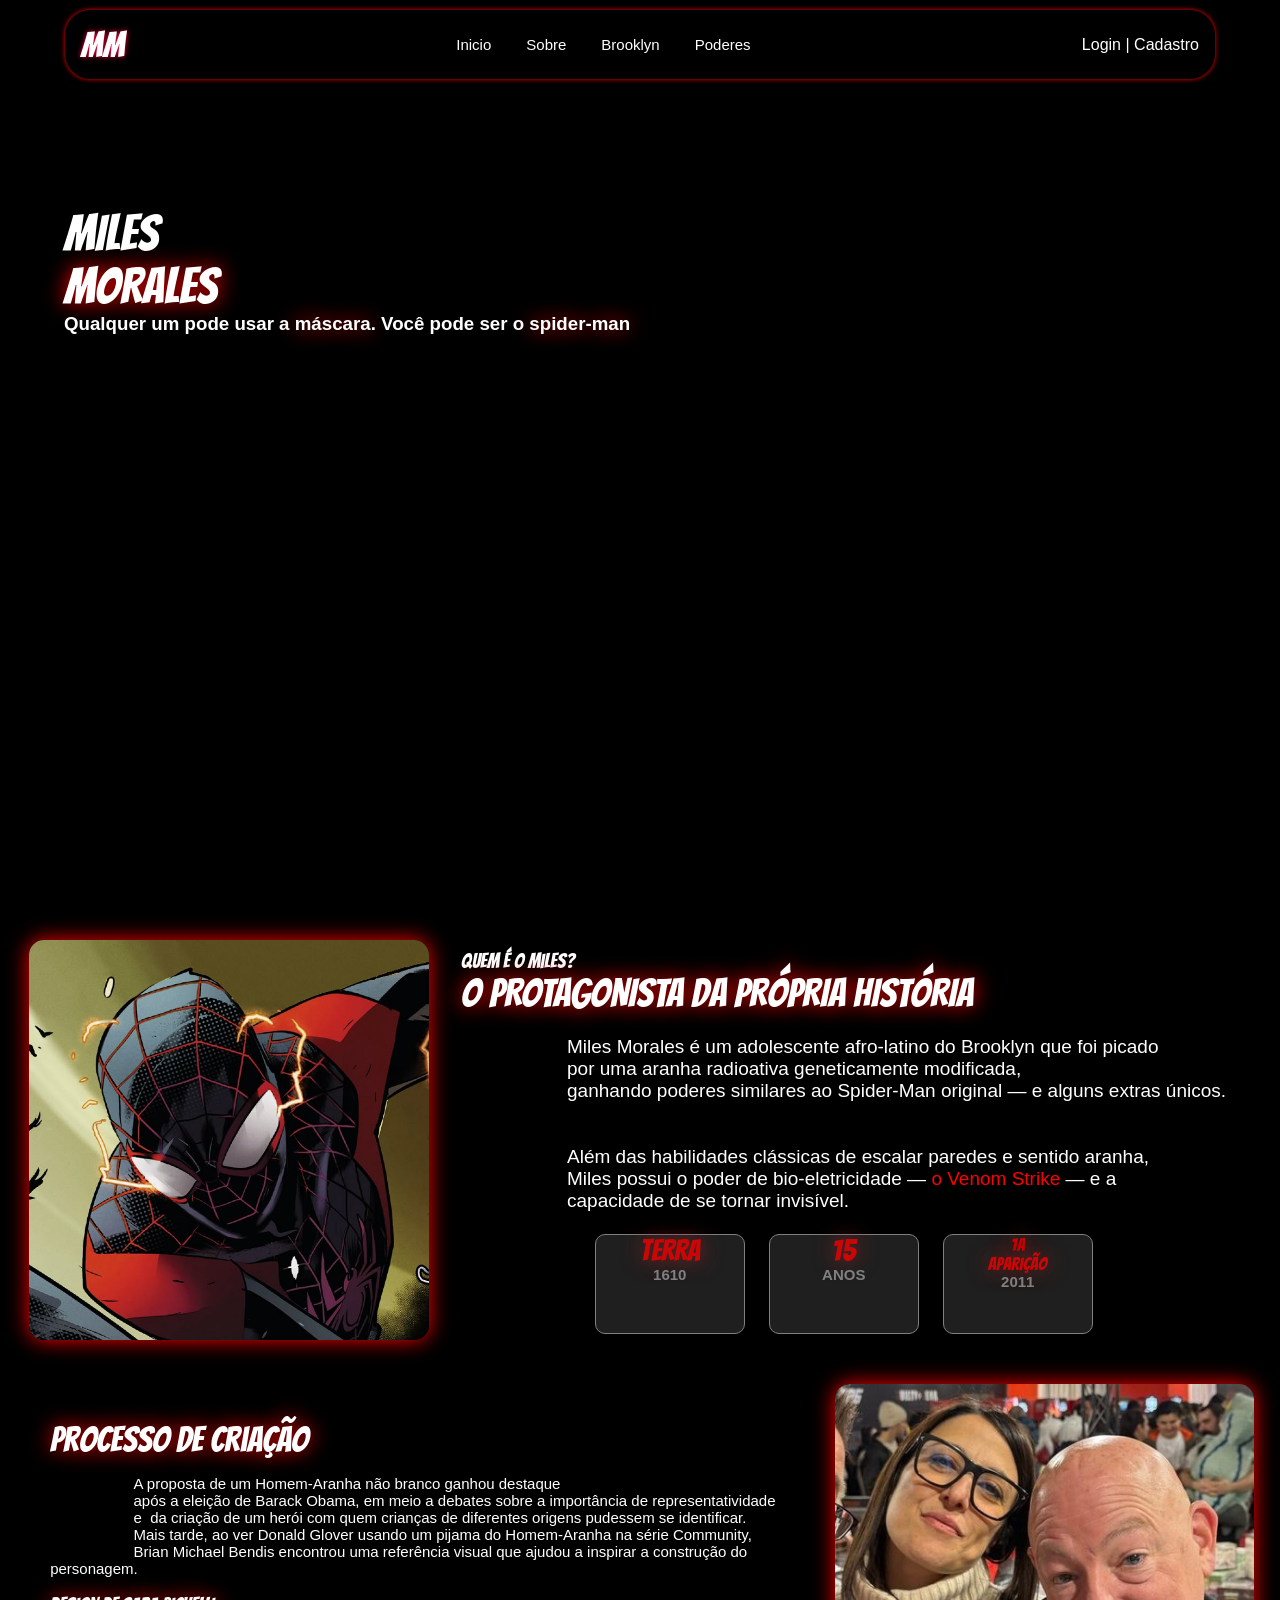
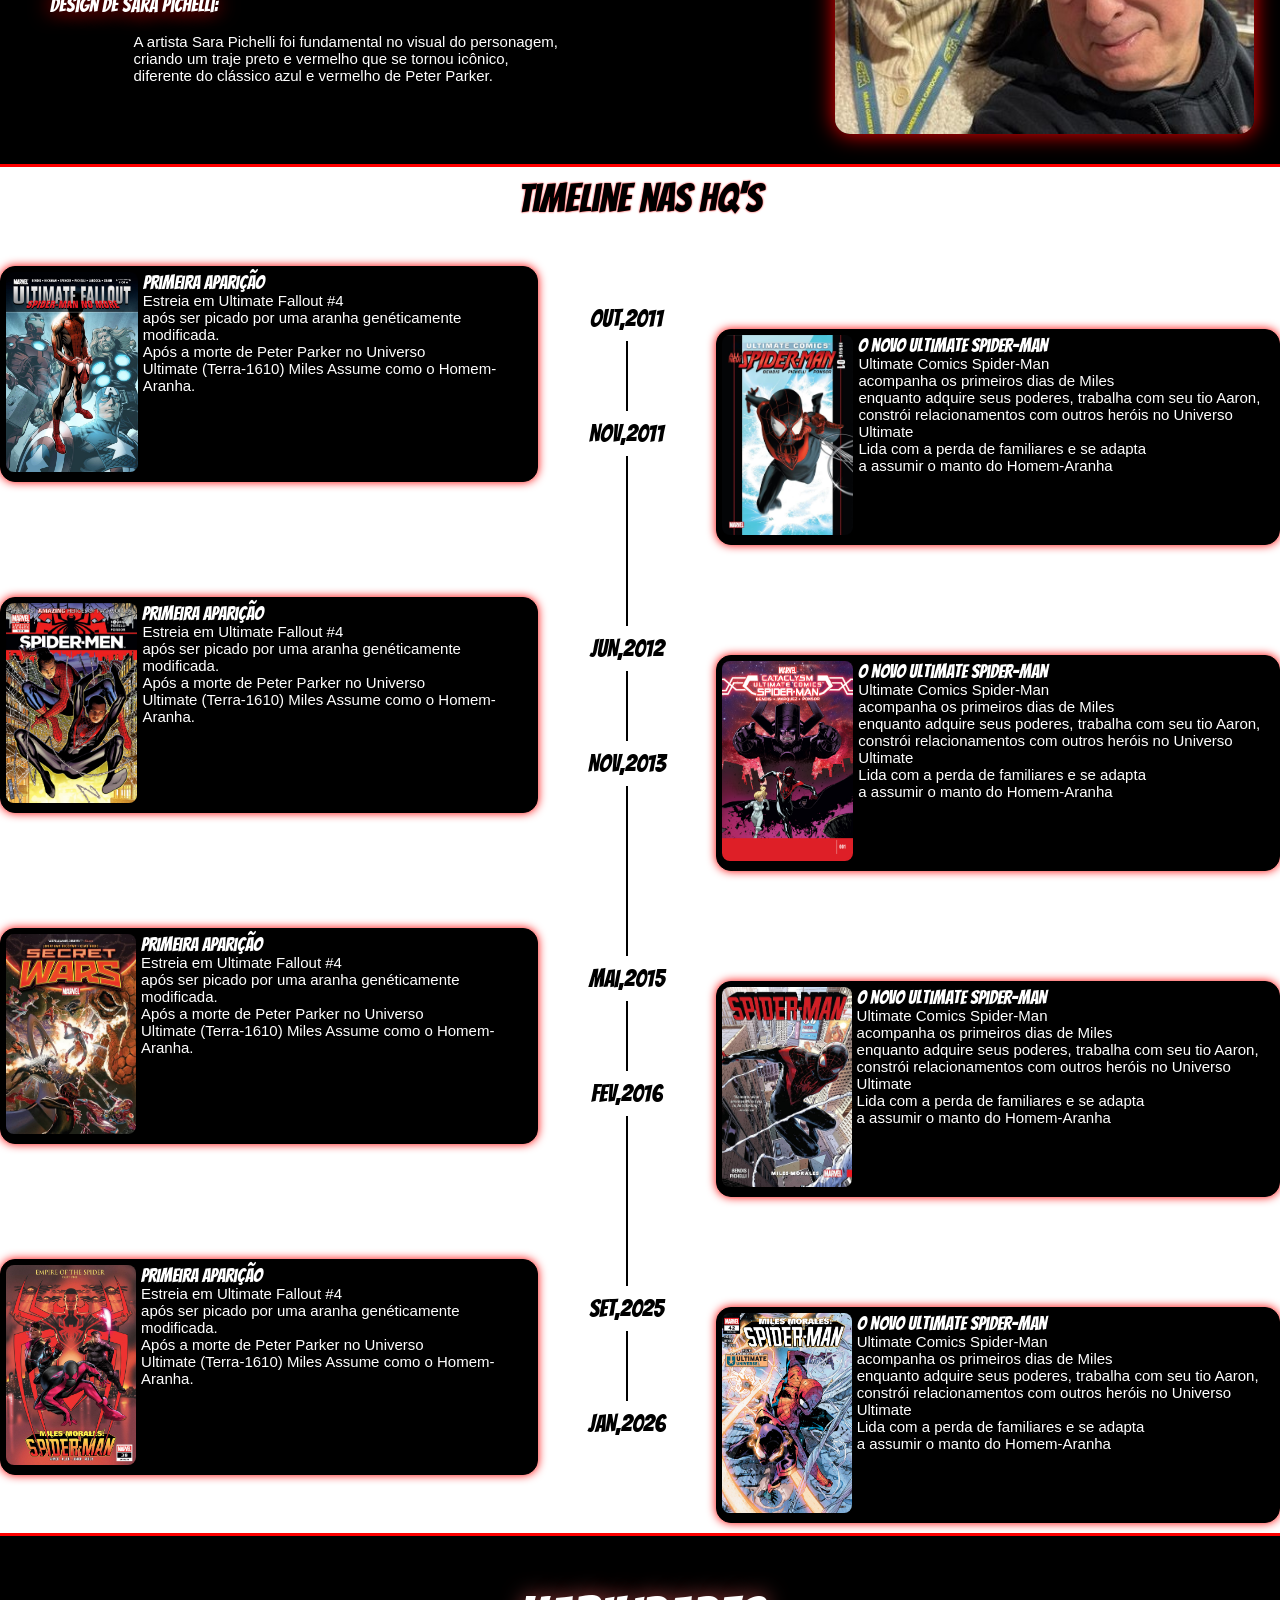
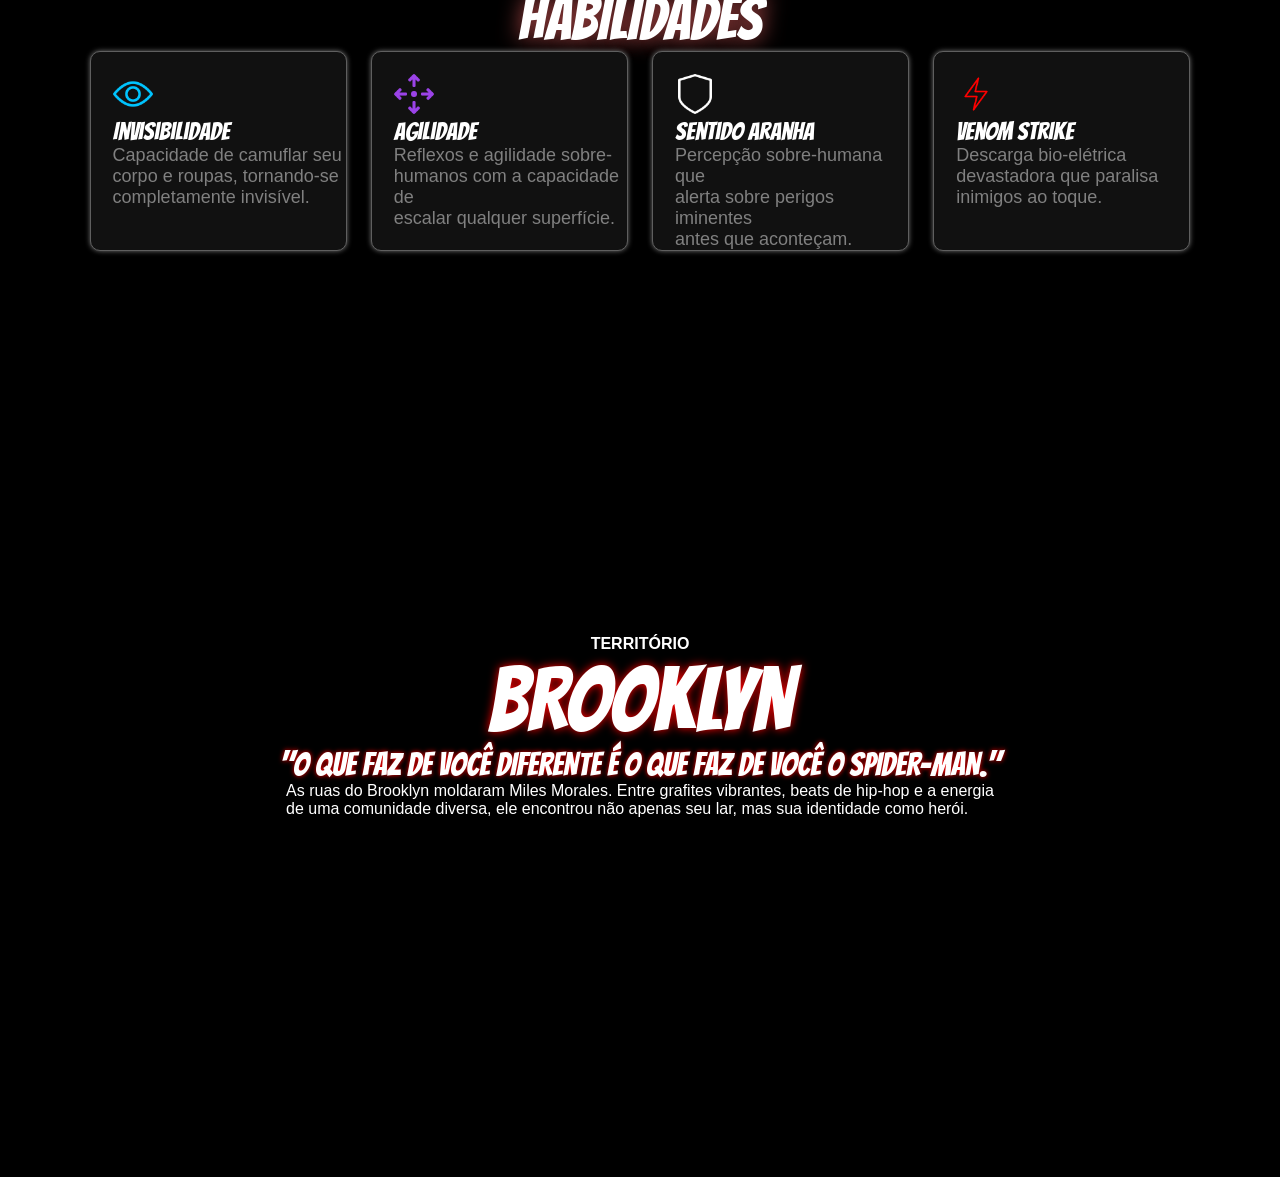
==== public/index.html @ 0bf3ad0b "add correções css navBar" ====
<!DOCTYPE html>
<html lang="en">
<head>
    <meta charset="UTF-8">
    <meta name="viewport" content="width=device-width, initial-scale=1.0">
    <title>MM</title>
    <link rel="stylesheet" href="./css/style.css">
</head>
<body>
    <!-- HEADER -->
    <div class="header">
        <!-- NAVBAR -->
        <div class="nav">
                <div id="nav_logo">
                    <a class="logo bangers-regular" href="index.html">MM</a>
                </div>
                <div id="nav_links">
                    <a href="index.html">Inicio</a>
                    <a href="#sobre">Sobre</a>
                    <a href="">Brooklyn</a>
                    <a href="">Poderes</a>
                </div>
                <div>
                    <a href="login.html">Login</a>
                    <span>|</span>
                    <a id="cadastro" href="cadastro.html">Cadastro</a>
                </div>
        </div>
    
        <!-- Intro -->
    
        <div class="intro">
            <h1 class="bangers-regular">MILES <br> <span>MORALES</span></h1>
            <h3>Qualquer um pode usar a <span>máscara</span>. Você pode ser o <span>spider-man</span></h3>
        </div>
    </div>

    <!-- SOBRE -->
    <div id="sobre" class="sobre">

        <div class="img_sobre">
            <img src="./assets/miles-sobre.jpg" alt="">
        </div>

        <div class="info-sobre">
            <div class="text-sobre">
                <h4 class="bangers-regular">Quem é o miles?</h4>
                <h1 class="bangers-regular">O PROTAGONISTA DA PRÓPRIA HISTÓRIA</h1>
                <p>
                    Miles Morales é um adolescente afro-latino do Brooklyn que foi picado 
                    por uma aranha radioativa geneticamente modificada, 
                    ganhando poderes similares ao Spider-Man original — e alguns extras únicos.
                </p>
                <p>
                    Além das habilidades clássicas de escalar paredes e sentido aranha, 
                    Miles possui o poder de bio-eletricidade — <span>o Venom Strike</span> — e a 
                    capacidade de se tornar invisível.
                </p>
            </div>

            <div class="box_sobre">
                <div class="card_sobre">
                    <h1 class="bangers-regular">TERRA</h1>
                    <h4>1610</h4>
                </div>
                <div class="card_sobre">
                    <h1 class="bangers-regular">15</h1>
                    <h4>ANOS</h4>
                </div>
                <div class="card_sobre">
                    <h1 class="bangers-regular" style="font-size: 18px;">1ª <br> Aparição</h1>
                    <h4>2011</h4>
                </div>
            </div>
        </div>

    </div>

    <!-- ORIGEM -->

    <div class="origem">
        <div class="info-origem">
            <div class="text-origem">
                <h1 class="bangers-regular">Processo de Criação</h1>
                <p>
                    A proposta de um Homem-Aranha não branco ganhou destaque 
                    após a eleição de Barack Obama, em meio a debates sobre a importância de representatividade 
                    e  da criação de um herói com quem crianças de diferentes origens pudessem se identificar.
                    Mais tarde, ao ver Donald Glover usando um pijama do Homem-Aranha na série Community, 
                    Brian Michael Bendis encontrou uma referência visual que ajudou a inspirar a construção do personagem. 
                </p>
                <h3 class="bangers-regular">Design de Sara Pichelli:</h3>
                <p>
                    A artista Sara Pichelli foi fundamental no visual do personagem, 
                    criando um traje preto e vermelho que se tornou icônico, 
                    diferente do clássico azul e vermelho de Peter Parker. 
                </p>    
            </div>
        </div>
        
        <div class="img-origem">
            <img src="./assets/criadoresCortados.jpg" alt="">
        </div>

    </div>

    <hr>

    <!-- HQ's -->
    <div class="HQ">
        <h1 class="bangers-regular"> Timeline nas HQ'S </h1>

        <div class="timeline">
            <div class="esquerda">
                <div id="hq1" class="hqs-e">
                    <div>
                        <img src="./assets/HQ'S/ultimateFallout4.jpg" alt="">
                    </div>
                    <div>
                        <div><h3 class="bangers-regular">Primeira Aparição</h3></div>
                        <div>
                            <p>
                                Estreia em Ultimate Fallout #4 <br>
                                após ser picado por uma aranha genéticamente <br>
                                modificada. <br>
                                Após a morte de Peter Parker no Universo  <br>
                                Ultimate (Terra-1610) Miles Assume como o Homem-Aranha. <br>
                            </p>
                        </div>
                    </div>
                </div>

                

                <div id="hq1" class="hqs-e">
                    <div>
                        <img src="./assets/HQ'S/spider-men(2012).jpg" alt="">
                    </div>
                    <div>
                        <div><h3 class="bangers-regular">Primeira Aparição</h3></div>
                        <div>
                            <p>
                                Estreia em Ultimate Fallout #4 <br>
                                após ser picado por uma aranha genéticamente <br>
                                modificada. <br>
                                Após a morte de Peter Parker no Universo  <br>
                                Ultimate (Terra-1610) Miles Assume como o Homem-Aranha. <br>
                            </p>
                        </div>
                    </div>
                </div>

                

                <div id="hq1" class="hqs-e">
                    <div>
                        <img src="./assets/HQ'S/secretWars(2015).jpg" alt="">
                    </div>
                    <div>
                        <div><h3 class="bangers-regular">Primeira Aparição</h3></div>
                        <div>
                            <p>
                                Estreia em Ultimate Fallout #4 <br>
                                após ser picado por uma aranha genéticamente <br>
                                modificada. <br>
                                Após a morte de Peter Parker no Universo  <br>
                                Ultimate (Terra-1610) Miles Assume como o Homem-Aranha. <br>
                            </p>
                        </div>
                    </div>
                </div>

                

                <div id="hq1" class="hqs-e">
                    <div>
                        <img src="./assets/HQ'S/ImperioAranha.jpg" alt="">
                    </div>
                    <div>
                        <div><h3 class="bangers-regular">Primeira Aparição</h3></div>
                        <div>
                            <p>
                                Estreia em Ultimate Fallout #4 <br>
                                após ser picado por uma aranha genéticamente <br>
                                modificada. <br>
                                Após a morte de Peter Parker no Universo  <br>
                                Ultimate (Terra-1610) Miles Assume como o Homem-Aranha. <br>
                            </p>
                        </div>
                    </div>
                </div>

                

            </div>
            
            <div class="meio">                
                <div><h2 class="bangers-regular">OUT,2011</h2></div>
                <div>
                    <div style="border-left: 2px solid rgb(0, 0, 0); height: 70px;"></div>
                </div>
                <div><h2 class="bangers-regular">NOV,2011</h2></div>
                <div>
                    <div style="border-left: 2px solid rgb(0, 0, 0); height: 170px;"></div>
                </div>
                <div><h2 class="bangers-regular">JUN,2012</h2></div>
                <div>
                    <div style="border-left: 2px solid rgb(0, 0, 0); height: 70px;"></div>
                </div>
                <div><h2 class="bangers-regular">NOV,2013</h2></div>
                <div>
                    <div style="border-left: 2px solid rgb(0, 0, 0); height: 170px;"></div>
                </div>
                <div><h2 class="bangers-regular">MAI,2015</h2></div>
                <div>
                    <div style="border-left: 2px solid rgb(0, 0, 0); height: 70px;"></div>
                </div>
                <div><h2 class="bangers-regular">FEV,2016</h2></div>
                <div>
                    <div style="border-left: 2px solid rgb(0, 0, 0); height: 170px;"></div>
                </div>
                <div><h2 class="bangers-regular">SET,2025</h2></div>
                <div>
                    <div style="border-left: 2px solid rgb(0, 0, 0); height: 70px;"></div>
                </div>                
                <div><h2 class="bangers-regular">JAN,2026</h2></div>
            </div>
            
            <div class="direita">
                
                <div></div>
    
                <div id="hq1" class="hqs-d">
                    <div>
                        <img src="./assets/HQ'S/ultimateComicsSpider-Man.jpg" alt="">
                    </div>
                    <div>
                        <div><h3 class="bangers-regular">O novo Ultimate Spider-Man</h3></div>
                        <div>
                            <p>
                                Ultimate Comics Spider-Man <br>
                                acompanha os primeiros dias de Miles <br>
                                enquanto adquire seus poderes, trabalha com seu tio Aaron, <br>
                                constrói relacionamentos com outros heróis no Universo Ultimate <br>
                                Lida com a perda de familiares e se adapta<br>
                                a assumir o manto do Homem-Aranha<br>
                            </p>
                        </div>
                    </div>
                </div>

                <div id="hq1" class="hqs-d">
                    <div>
                        <img src="./assets/HQ'S/cataclysm(2013).jpg" alt="">
                    </div>
                    <div>
                        <div><h3 class="bangers-regular">O novo Ultimate Spider-Man</h3></div>
                        <div>
                            <p>
                                Ultimate Comics Spider-Man <br>
                                acompanha os primeiros dias de Miles <br>
                                enquanto adquire seus poderes, trabalha com seu tio Aaron, <br>
                                constrói relacionamentos com outros heróis no Universo Ultimate <br>
                                Lida com a perda de familiares e se adapta<br>
                                a assumir o manto do Homem-Aranha<br>
                            </p>
                        </div>
                    </div>
                </div>

                <div id="hq1" class="hqs-d">
                    <div>
                        <img src="./assets/HQ'S/Spider-Man-MilesMorales(2016).jpg" alt="">
                    </div>
                    <div>
                        <div><h3 class="bangers-regular">O novo Ultimate Spider-Man</h3></div>
                        <div>
                            <p>
                                Ultimate Comics Spider-Man <br>
                                acompanha os primeiros dias de Miles <br>
                                enquanto adquire seus poderes, trabalha com seu tio Aaron, <br>
                                constrói relacionamentos com outros heróis no Universo Ultimate <br>
                                Lida com a perda de familiares e se adapta<br>
                                a assumir o manto do Homem-Aranha<br>
                            </p>
                        </div>
                    </div>
                </div>

                <div id="hq1" class="hqs-d">
                    <div>
                        <img src="./assets/HQ'S/ultimaHQ.jpg" alt="">
                    </div>
                    <div>
                        <div><h3 class="bangers-regular">O novo Ultimate Spider-Man</h3></div>
                        <div>
                            <p>
                                Ultimate Comics Spider-Man <br>
                                acompanha os primeiros dias de Miles <br>
                                enquanto adquire seus poderes, trabalha com seu tio Aaron, <br>
                                constrói relacionamentos com outros heróis no Universo Ultimate <br>
                                Lida com a perda de familiares e se adapta<br>
                                a assumir o manto do Homem-Aranha<br>
                            </p>
                        </div>
                    </div>
                </div>

            </div>


        </div>

    </div>

    <hr>

    <!-- HABILIDADES -->
     <div class="habilidades">
        <center><h1 class="bangers-regular">HABILIDADES</h1></center>

        <div class="box_hab">
            <div class="card_hab">
                <img src="./assets/icons/view.png" alt="">
                <h3 class="bangers-regular">Invisibilidade</h3>
                <span>
                    Capacidade de camuflar seu <br>
                    corpo e roupas, tornando-se <br>
                    completamente invisível. <br>
                </span>
            </div>
            <div class="card_hab">
                <img src="./assets/icons/move.png" alt="">
                <h3 class="bangers-regular">Agilidade</h3>
                <span>
                    Reflexos e agilidade sobre- <br>
                    humanos com a capacidade de <br>
                    escalar qualquer superfície. <br>
                </span>
            </div>
            <div class="card_hab">
                <img src="./assets/icons/shield.png" alt="">
                <h3 class="bangers-regular">Sentido Aranha</h3>
                <span>
                    Percepção sobre-humana que <br>
                    alerta sobre perigos iminentes <br>
                    antes que aconteçam. <br>
                </span>
            </div>
            <div class="card_hab">
                <img src="./assets/icons/bolt.png" alt="">
                <h3 class="bangers-regular">Venom Strike</h3>
                <span>
                    Descarga bio-elétrica <br>
                    devastadora que paralisa <br>
                    inimigos ao toque. <br>
                </span>
            </div>
        </div>

     </div>

     <!-- BROOKLYN -->
    <div class="brooklyn">
        <video autoplay muted loop playsinline class="bg-video">
            <source src="./assets/falling-upside-down-neon-city-spiderman-into-the-spiderverse-moewalls-com.mp4" type="video/mp4">
            Your browser does not support the video tag.
        </video>
        
        <div class="gradient-overlay-top"></div>

        <div class="info-brk">
            <div class="title-brk">
                <span>TERRITÓRIO</span>
                <span class="brk bangers-regular">BROOKLYN</span>
            </div>
            <div>
                <h1 class="frase bangers-regular">"O QUE FAZ DE VOCÊ DIFERENTE É O QUE FAZ DE VOCÊ O SPIDER-MAN."</h1>
            </div>
            <div>
                <p>
                    As ruas do Brooklyn moldaram Miles Morales. Entre grafites vibrantes, beats de hip-hop e a energia <br>
                    de uma comunidade diversa, ele encontrou não apenas seu lar, mas sua identidade como herói.
                </p>
            </div>
        </div>

        <div class="gradient-overlay-bottom"></div>

    </div>
            

</body>
</html>
---- public/css/style.css ----
@import url('https://fonts.googleapis.com/css2?family=Bangers&display=swap');


.bangers-regular {
  font-family: "Bangers", system-ui;
  font-weight: 400;
  font-style: normal;
}

:root{
    --bg: #050505;
    --card: #111111;
    --red: #ff003c;
    --red-light: #ff335f;
    --text: #ffffff;
    --gray: #9a9a9a;
}

*{
    margin: 0;
    padding: 0;
    box-sizing: border-box;
}

body{
    margin: 0;
    background-color: black;
    font-family: 'Poppins', sans-serif;
}

.header{
    background-image: linear-gradient(to bottom, transparent, rgb(0, 0, 0)), url("../assets/milesCapuz_upscayl_4x_digital-art-4x.png");
    background-size: cover;      
    background-position: center;      
    background-repeat: no-repeat;
    width: 100%;                     
    height: 100vh;
    padding-top: 10px; 
    display: flex;
    flex-direction: column;
    color: white;
}

.nav{
    z-index: 1000;
    display: flex;
    justify-content: space-between;
    align-items: center;
    background-color: black;
    padding: 15px;
    border: 1px solid rgb(0, 0, 0);
    border-radius: 25px;
    box-shadow: 0 0 5px #FF0000;
    margin-left: 65px;
    margin-right: 65px;
    backdrop-filter: blur(10px);
}

.logo{
    font-size: 35px;
    color: white;

    text-shadow: 0 0 5px var(--red);
    transition: .3s;
}

.logo:hover{
    transform: scale(1.05);
}

.nav a{
    text-decoration: none;
    color: white;
    transition: .3s;
}

#nav_links{
    display: flex;
    gap: 35px;
}

#nav_links a{
    position: relative;
    font-size: 15px;
}

#nav_links a::after{
    content: "";
    position: absolute;
    left: 0;
    bottom: -5px;
    width: 0%;
    height: 2px;
    background-color: var(--red);
    transition: .3s;
}

#nav_links a:hover::after{
    width: 100%;
}

.nav a:hover{
    color: var(--red-light);
}

.btn-sair{
    background: #000000;
    backdrop-filter: blur(10px);
    border: 1px solid var(--red);
    border-radius: 14px;
    width: 110px;
    height: 42px;
    color: white;
    font-size: 16px;
    font-weight: 500;
    font-family: 'Poppins', sans-serif;
    display: flex;
    align-items: center;
    justify-content: center;
    cursor: pointer;
    transition: .3s;
    box-shadow: 0 0 5px var(--red-light);
}

.btn-sair:hover{
    color: var(--red);
    transform: translateY(-2px);
    border-color: var(--red);
    box-shadow: 0 0 10px var(--red);
    
}

.btn-sair:active{
    transform: scale(.96);
}

.intro{
    display: flex;
    flex-direction: column;
    align-items: flex-start;
    justify-content: center;
    padding-top: 10%;
    padding-left: 5%;
}

.intro h1{
    font-size: 50px;
}

.intro span{
    color: rgb(255, 255, 255);
    text-shadow: 0 0 21px rgb(255, 0, 0);
}

/* SOBRE */

.sobre{
    display: flex;
    align-items: center;
    justify-content: space-around;
    margin: 2%;
    color: white;
}

.info-sobre{
    display: flex;
    flex-direction: column;
    align-items: center;
    font-size: 15px;
    padding: 2%;
}

.img_sobre img{
    width: 400px;
    height: 400px;
    box-shadow: 0 0 21px rgb(255, 0, 0);
    border-radius: 15px;
}

.text-sobre h4{
    font-size: 20px;
    
}

.text-sobre h1{
    font-size: 40px;
    text-shadow: 0 0 21px rgb(255, 0, 0);
}

.text-sobre p{
    font-size: 19px;
    white-space: pre-wrap;
}

.text-sobre p span{
    color: red;
}

.box_sobre{
    display: flex;
    align-items: center;
    justify-content: space-evenly;
    gap: 24px;
    text-align: center;
}

.card_sobre{
    flex: 1;
    width: 150px;
    height: 100px;
    border: 1px solid gray;
    border-radius: 10px;
    background-color: rgb(31, 31, 31);
}

.card_sobre h1{
    color: rgb(203, 6, 6);
    text-shadow: 0 0 21px rgb(137, 41, 41);
}

.card_sobre h4{
    color: grey;
}

/* ORIGEM */
.origem{
    display: flex;
    align-items: center;
    justify-content: space-around;
    margin: 2%;
    color: white;
}

.info-origem{
    display: flex;
    flex-direction: column;
    align-items: center;
    font-size: 15px;
    padding: 2%;
}

.img-origem img{
    width: auto;
    height: 350px;
    box-shadow: 0 0 21px rgb(255, 0, 0);
    border-radius: 15px;
}

.text-origem h1{
    font-size: 35px;
    text-shadow: 0 0 21px rgb(255, 0, 0);
}

.text-origem h3{
    font-size: 20px;
    text-shadow: 0 0 21px rgb(255, 0, 0);
}

.text-origem p{
    font-size: 15px;
    white-space: pre-wrap;
}

/* HQ'S */
.HQ{
    background-color: rgb(255, 255, 255);
    display: flex;
    flex-direction: column;
    align-items: center;
    justify-content: center;
    padding-top: 10px;
    padding-bottom: 10px;
}

hr{
    border: none;
    width: 100%;
    height: 3px;
    background-color:#FF0000;
    margin-bottom: 0;
    margin-top: 0;
}

.HQ h1{
    color: black;
    font-size: 40px;
    text-shadow: 0 0 2px rgb(255, 0, 0);
}
.timeline {
    display: flex;
    align-items: center;
    justify-content: space-between;
    gap: 50px;
}
.timeline img{
    width: auto;
    height: 200px;
    border-radius: 8px;
}

.hqs-e{
    background-color: black;
    border: 1px solid black;
    border-radius: 15px;
    display: flex;
    justify-content: center;
    padding: 5px;
    gap: 5px;
    box-shadow: 0 0 10px #FF0000;
    color: white;
}

.hqs-e p{
    font-size: 15px;   
}

.hqs-d{
    background-color: black;
    border: 1px solid black;
    border-radius: 15px;
    display: flex;
    justify-content: center;
    padding: 5px;
    gap: 5px;
    box-shadow: 0 0 10px #FF0000;
    color: white;
}

.hqs-d p{
    font-size: 15px;   
}

.esquerda{
    display: flex;
    flex-direction: column;
    align-items: center;
    gap: 115px;
}

.meio{
    display: flex;
    flex-direction: column;
    align-items: center;
    gap: 10px;
}

.submeio{
    display: flex;
    flex-direction: column;
    align-items: center;
    justify-content: center;
}

.direita{
    display: flex;
    flex-direction: column;
    align-items: center;
    gap: 110px;
}



/* HABILIDADES */


.habilidades{
    color: white;
    margin: 2%;
    margin-top: 4%;
}

.habilidades h1{
    font-size: 60px;
    text-shadow: 0 0 21px rgb(182, 75, 75);
}

.box_hab{
    display: flex;
    align-items: center;
    justify-content: space-evenly;
    gap: 24px;
    margin-left: 64px;
    margin-right: 64px;
}

.card_hab{
    flex: 1;
    box-shadow: 0 0 5px rgb(114, 114, 114);
    height: 200px;
    border: 1px solid rgb(95, 95, 95);
    border-radius: 10px;
    background-color: rgb(17, 17, 17);
    padding-left: 2%;
    padding-top: 2%;
}

.card_hab img{
    width: 40px;
    height: 40px;
}

.card_hab span{
    color: grey;
    font-size: 18px;
}

.card_hab h3{
    font-size: 25px;
}

/* BROOKLYN */

.brooklyn {
  position: relative; /* Containing element must be relative */
  width: 100%;
  height: 100vh; /* Full viewport height */
  overflow: hidden;
  color: white;
  display: flex;
  align-items: center;
  justify-content: center;
}

.bg-video {
  background: linear-gradient(to top, transparent, rgb(0, 0, 0));
  position: absolute; /* Relative to .video-container */
  top: 50%;
  left: 50%;
  min-width: 100%;
  min-height: 100%;
  width: auto;
  height: auto;
  z-index: -1; /* Places video behind content */
  transform: translate(-50%, -50%); /* Centers the video */
  object-fit: cover;
}

.gradient-overlay-top {
    position: absolute;
    top: 0;
    left: 0;
    width: 100%;
    height: 100%;
    /* Exemplo de gradiente de transparente para preto */
    background: linear-gradient(to top, transparent, rgb(0,0,0) 100%);
    
    pointer-events: none; /* Permite clicar no vídeo se necessário */
}

.gradient-overlay-bottom {
    position: absolute;
    top: 0;
    left: 0;
    width: 100%;
    height: 100%;
    /* Exemplo de gradiente de transparente para preto */
    background: linear-gradient(to bottom, transparent, rgb(0,0,0) 100%);
    pointer-events: none; /* Permite clicar no vídeo se necessário */
}

.content {
  position: relative;
  z-index: 1; /* Ensures text is above the video */
  color: white;
  text-align: center;
}

.info-brk{
    z-index: 1;
    display: flex;
    flex-direction: column;
    align-items: center;
}

.title-brk{
    display: flex;
    flex-direction: column;
    justify-content: center;
    align-items: center;
    font-weight: bold;
}

.title-brk .brk{
    font-size: 90px;
    text-shadow: 0 0 10px #FF0000;
}

.info-brk .frase{
    text-shadow: 0 0 5px #FF0000;

}
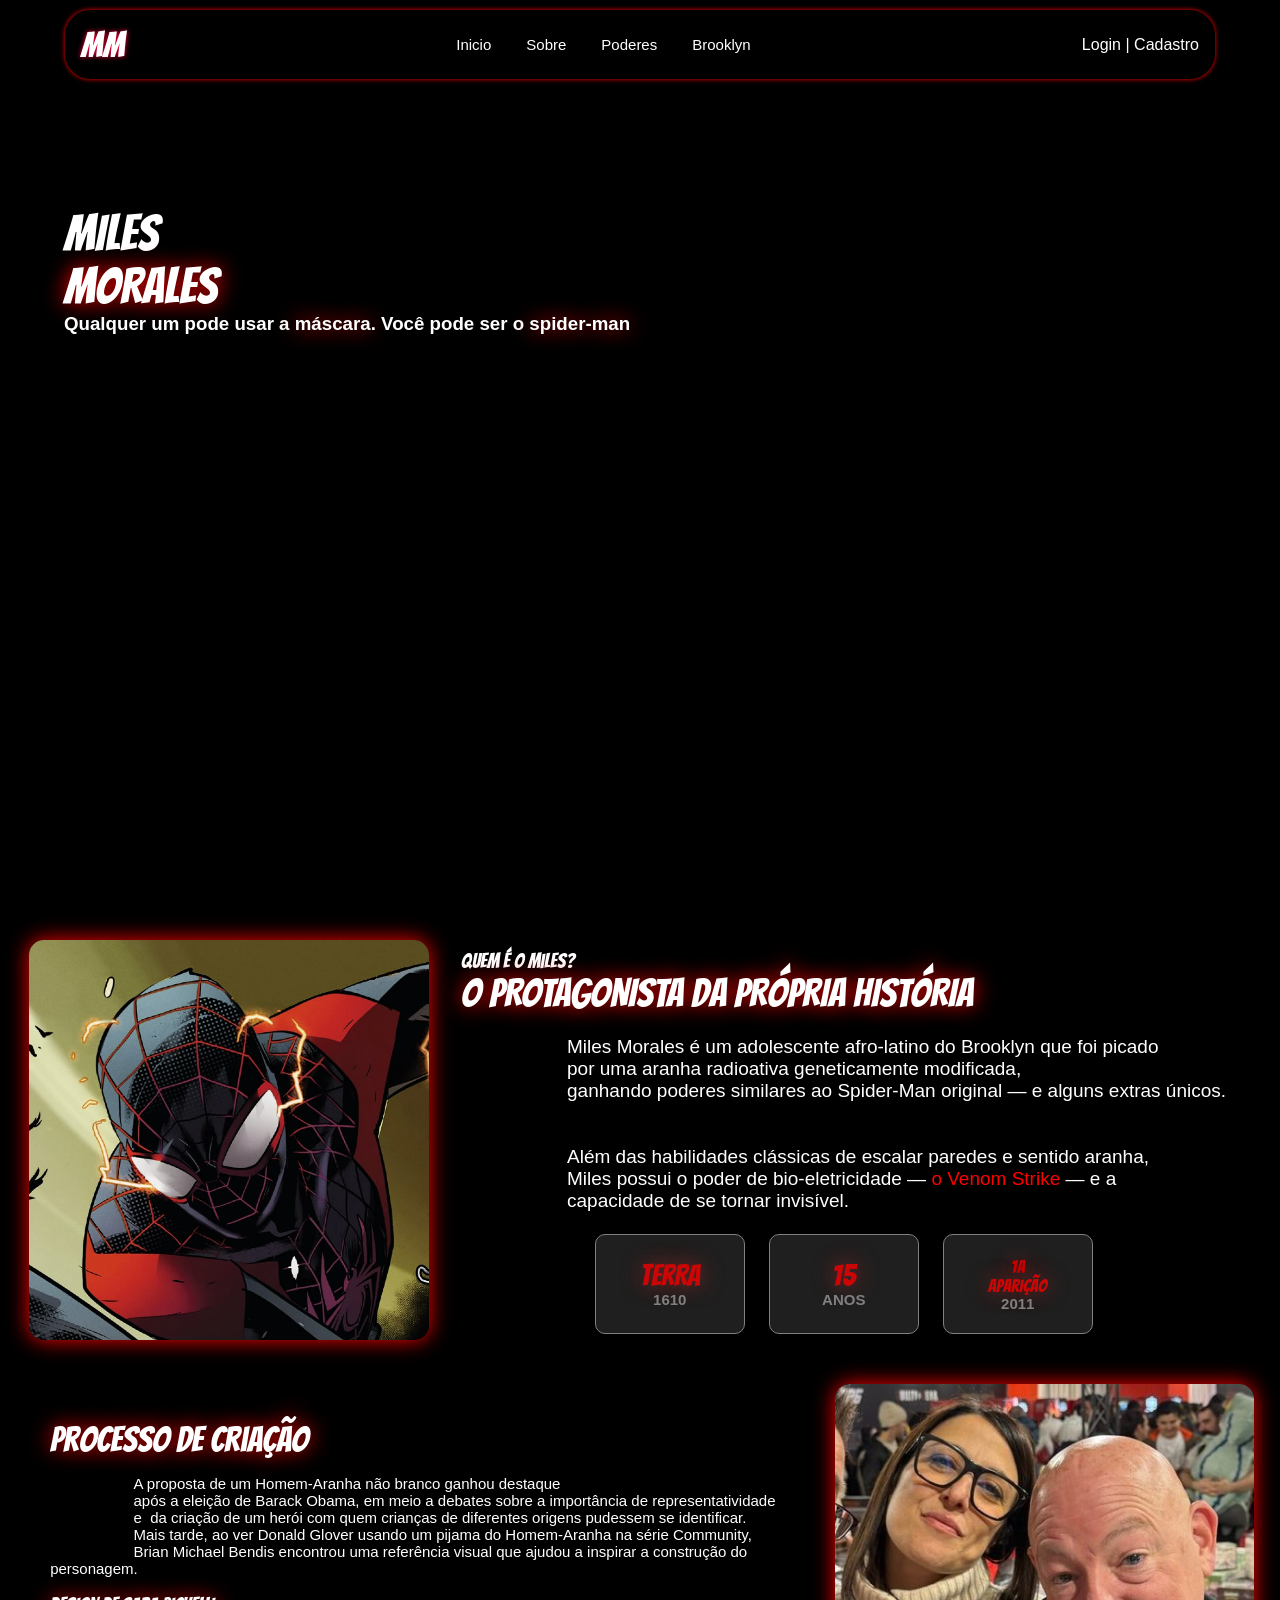
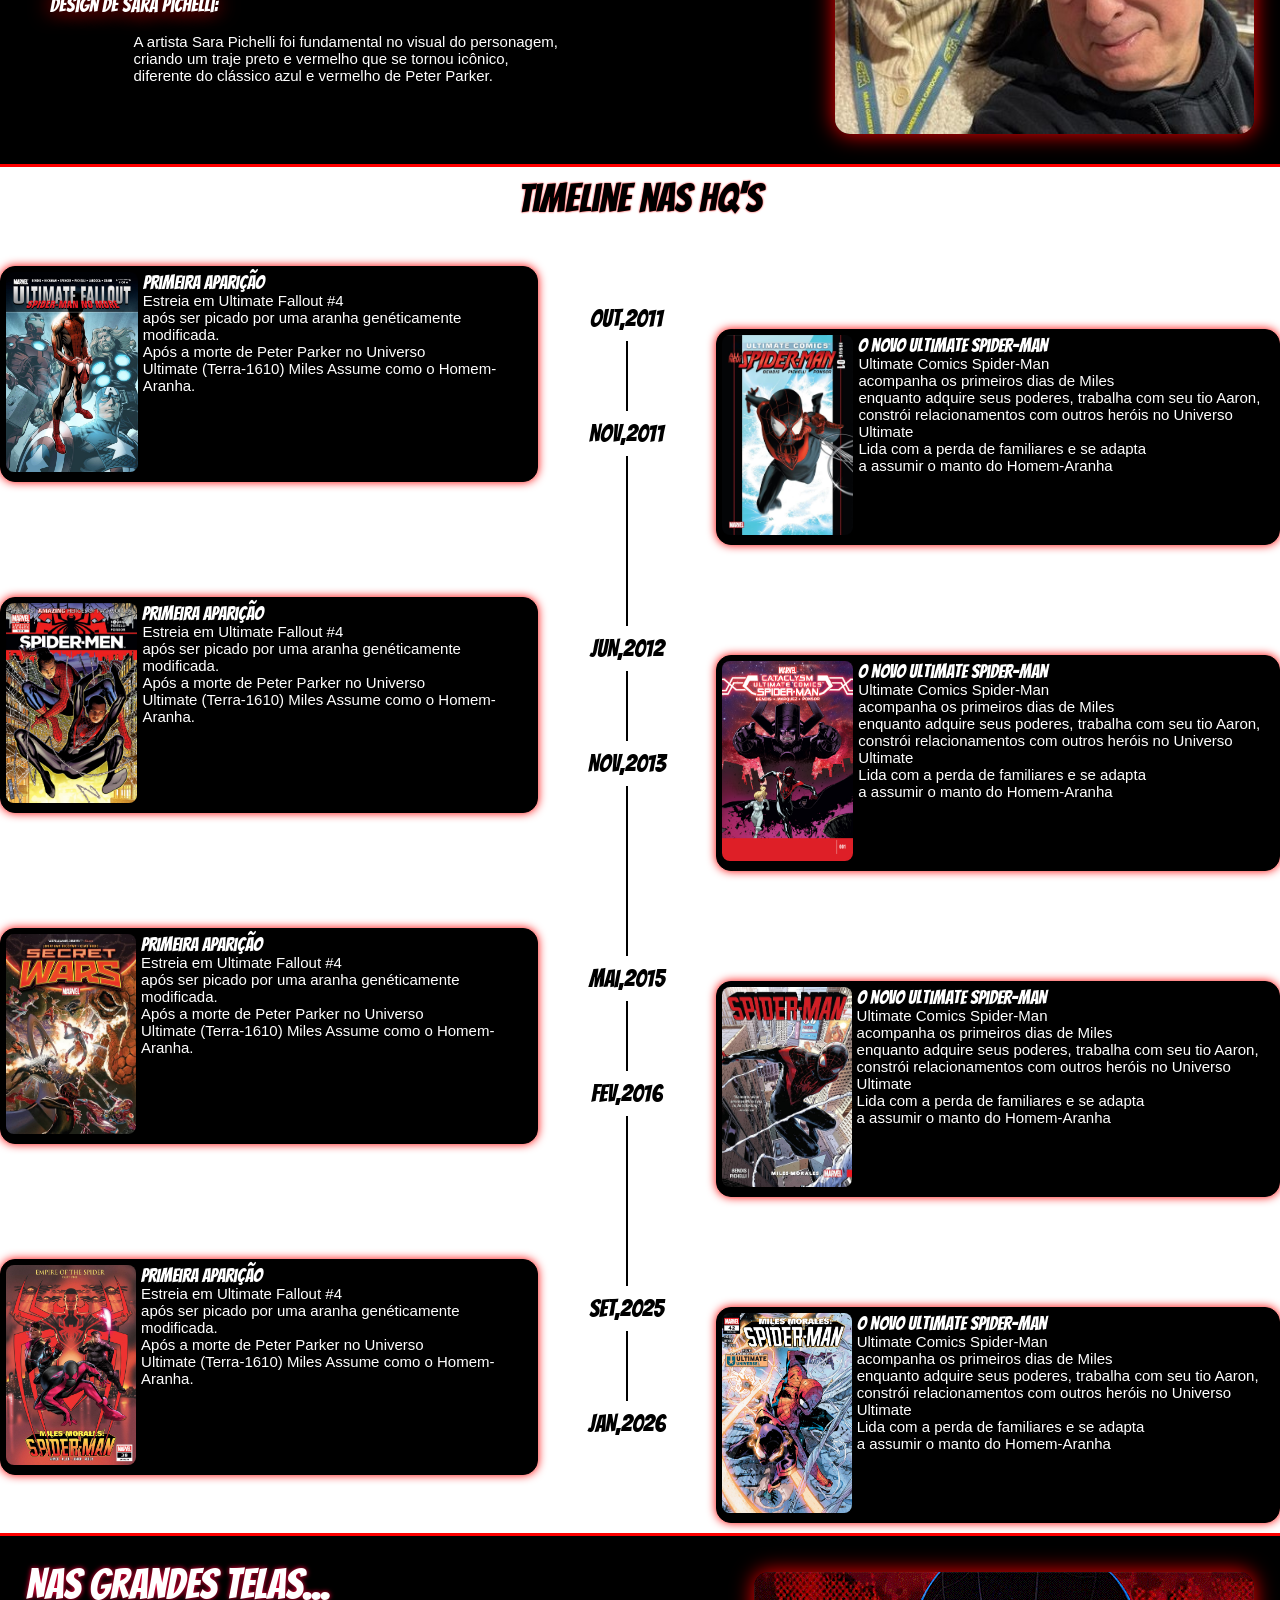
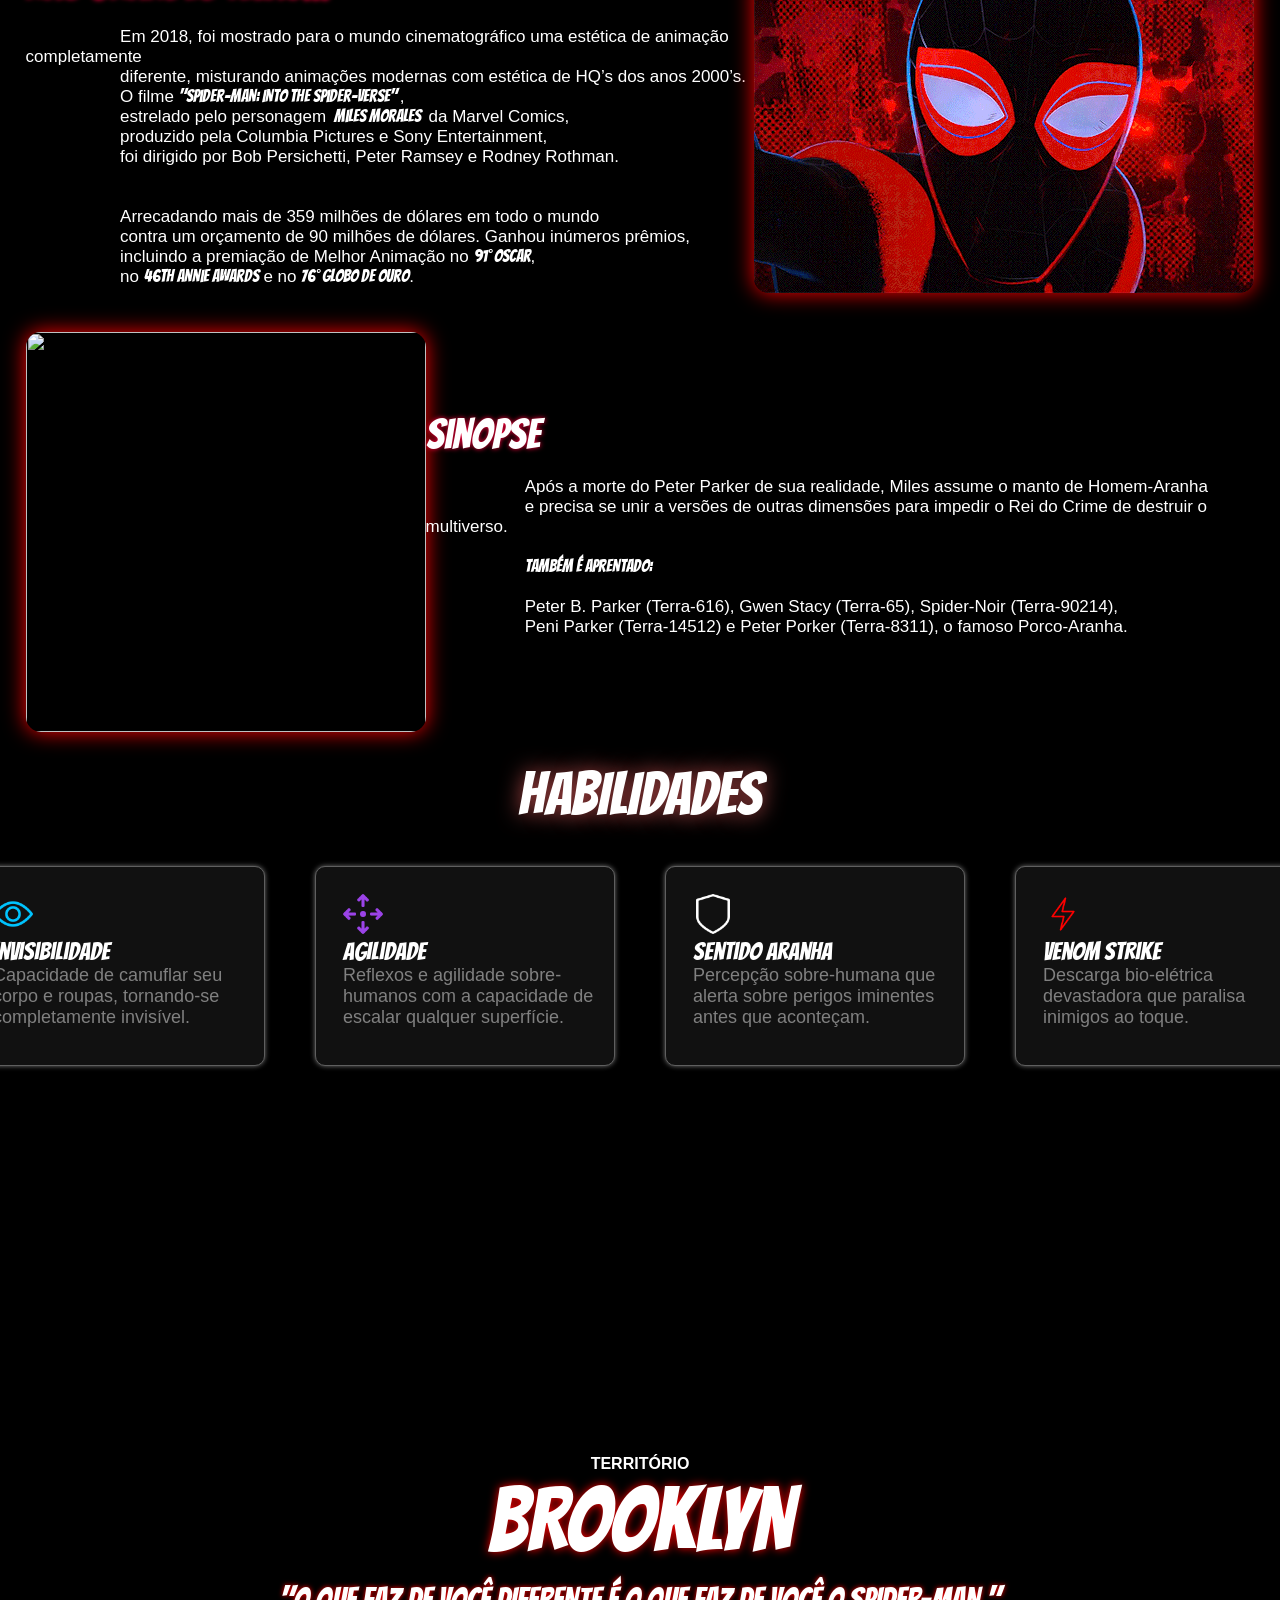
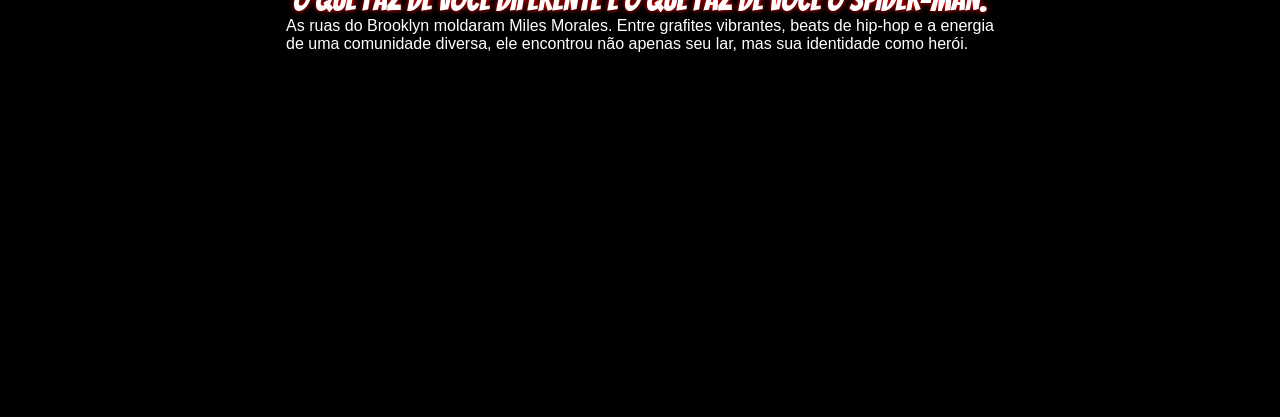
==== commit 552d9155: "finalização gráfico da dash e rotas" ====
--- a/public/index.html
+++ b/public/index.html
@@ -17,8 +17,8 @@
                 <div id="nav_links">
                     <a href="index.html">Inicio</a>
                     <a href="#sobre">Sobre</a>
-                    <a href="">Brooklyn</a>
-                    <a href="">Poderes</a>
+                    <a href="#habilidades">Poderes</a>
+                    <a href="#brooklyn">Brooklyn</a>
                 </div>
                 <div>
                     <a href="login.html">Login</a>
@@ -315,9 +315,60 @@
 
     <hr>
 
+    <div class="filmes">
+        <div class="infos-filmes">
+            <div class="title-filmes">
+                <h1 class=" bangers-regular">Nas grandes telas...</h1>
+            </div>
+            <div class="p1">
+                <p>
+                    Em 2018, foi mostrado para o mundo cinematográfico uma estética de animação completamente 
+                    diferente, misturando animações modernas com estética de HQ’s dos anos 2000’s. 
+                    O filme <span class="bangers-regular">"Spider-Man: Into the Spider-Verse" </span>, 
+                    estrelado pelo personagem <span class="bangers-regular"> Miles Morales </span> da Marvel Comics, 
+                    produzido pela Columbia Pictures e Sony Entertainment, 
+                    foi dirigido por Bob Persichetti, Peter Ramsey e Rodney Rothman.
+                </p>  
+            </div>
+            <div class="p2">
+                <p>
+                    Arrecadando mais de 359 milhões de dólares em todo o mundo 
+                    contra um orçamento de 90 milhões de dólares. Ganhou inúmeros prêmios,  
+                    incluindo a premiação de Melhor Animação no <span class="bangers-regular">91° Oscar</span>, 
+                    no <span class="bangers-regular">46th Annie Awards</span> e no <span class="bangers-regular">76° Globo de Ouro</span>. 
+                </p>
+            </div>
+        </div>
+        <div class="img-filme">
+            <img src="./assets/download.gif" alt="">
+        </div>
+    </div>
+
+    <div class="filmes">
+        <div class="img-filme1">
+            <img src="./assets/✰_upscayl_4x_upscayl-standard-4x.png" alt="">
+        </div>
+        <div class="infos-filmes1">
+            <div class="title-filmes">
+                <h1 class="bangers-regular">Sinopse</h1>
+            </div>
+            <div class="p1">
+                <p>
+                     Após a morte do Peter Parker de sua realidade, Miles assume o manto de Homem-Aranha 
+                     e precisa se unir a versões de outras dimensões para impedir o Rei do Crime de destruir o multiverso. <br>
+                     <span class="bangers-regular">Também é aprentado:</span> <br>
+                     Peter B. Parker (Terra-616), Gwen Stacy (Terra-65), Spider-Noir (Terra-90214),
+                     Peni Parker (Terra-14512) e Peter Porker (Terra-8311), o famoso Porco-Aranha. 
+                </p>
+            </div>
+        </div>
+    </div>
+
     <!-- HABILIDADES -->
-     <div class="habilidades">
-        <center><h1 class="bangers-regular">HABILIDADES</h1></center>
+     <div id="habilidades" class="habilidades">
+        <div class="title-hab">
+            <center><h1 class="bangers-regular">HABILIDADES</h1></center>
+        </div>
 
         <div class="box_hab">
             <div class="card_hab">
@@ -361,7 +412,7 @@
      </div>
 
      <!-- BROOKLYN -->
-    <div class="brooklyn">
+    <div id="brooklyn" class="brooklyn">
         <video autoplay muted loop playsinline class="bg-video">
             <source src="./assets/falling-upside-down-neon-city-spiderman-into-the-spiderverse-moewalls-com.mp4" type="video/mp4">
             Your browser does not support the video tag.
--- a/public/css/style.css
+++ b/public/css/style.css
@@ -205,6 +205,10 @@
 }
 
 .card_sobre{
+    display: flex;
+    align-items: center;
+    flex-direction: column;
+    justify-content: center;
     flex: 1;
     width: 150px;
     height: 100px;
@@ -358,15 +362,73 @@
     gap: 110px;
 }
 
-
+/* FILMES */
+
+.filmes {
+    display: flex;
+    align-items: center;
+    justify-content: space-around;
+    color: white;
+    margin: 2%;
+}
+
+.infos-filmes{
+    display: flex;
+    flex-direction: column;
+    justify-content: space-around;
+    
+}
+
+.title-filmes{
+    font-size: 21px;
+    text-shadow: 0 0 5px var(--red);
+}
+.p1 p{
+    font-size: 17px;
+    white-space: pre-wrap;
+}
+
+.p1 span:hover{
+    color: var(--red-light);
+    text-shadow: 0 0 3px var(--red); 
+}
+
+.p2 p{
+    font-size: 17px;
+    white-space: pre-wrap;
+}
+
+.p2 span:hover{
+    color: var(--red-light);
+    text-shadow: 0 0 3px var(--red); 
+}
+
+.img-filme img{
+    width: 500px;
+    height: auto;
+    box-shadow: 0 0 21px rgb(255, 0, 0);
+    border-radius: 15px;
+}
+
+.img-filme1 img{
+    width: 400px;
+    height: 400px;
+    box-shadow: 0 0 21px rgb(255, 0, 0);
+    border-radius: 15px;
+}
 
 /* HABILIDADES */
 
 
 .habilidades{
-    color: white;
-    margin: 2%;
-    margin-top: 4%;
+    display: flex;
+    align-items: center;
+    justify-content: center;
+    flex-direction: column;
+    color: white;
+    margin: 0;
+    margin-top: 2%;
+    margin-bottom: 4%;
 }
 
 .habilidades h1{
@@ -374,11 +436,15 @@
     text-shadow: 0 0 21px rgb(182, 75, 75);
 }
 
+.title-hab{
+    margin-bottom: 40px;
+}
+
 .box_hab{
     display: flex;
     align-items: center;
-    justify-content: space-evenly;
-    gap: 24px;
+    justify-content: space-around;
+    gap: 50px;
     margin-left: 64px;
     margin-right: 64px;
 }
@@ -387,6 +453,7 @@
     flex: 1;
     box-shadow: 0 0 5px rgb(114, 114, 114);
     height: 200px;
+    width: 300px;
     border: 1px solid rgb(95, 95, 95);
     border-radius: 10px;
     background-color: rgb(17, 17, 17);
@@ -470,6 +537,7 @@
     display: flex;
     flex-direction: column;
     align-items: center;
+    margin-bottom: 2%;
 }
 
 .title-brk{
@@ -478,6 +546,7 @@
     justify-content: center;
     align-items: center;
     font-weight: bold;
+    margin-bottom: 2%;
 }
 
 .title-brk .brk{
@@ -487,5 +556,4 @@
 
 .info-brk .frase{
     text-shadow: 0 0 5px #FF0000;
-
 }
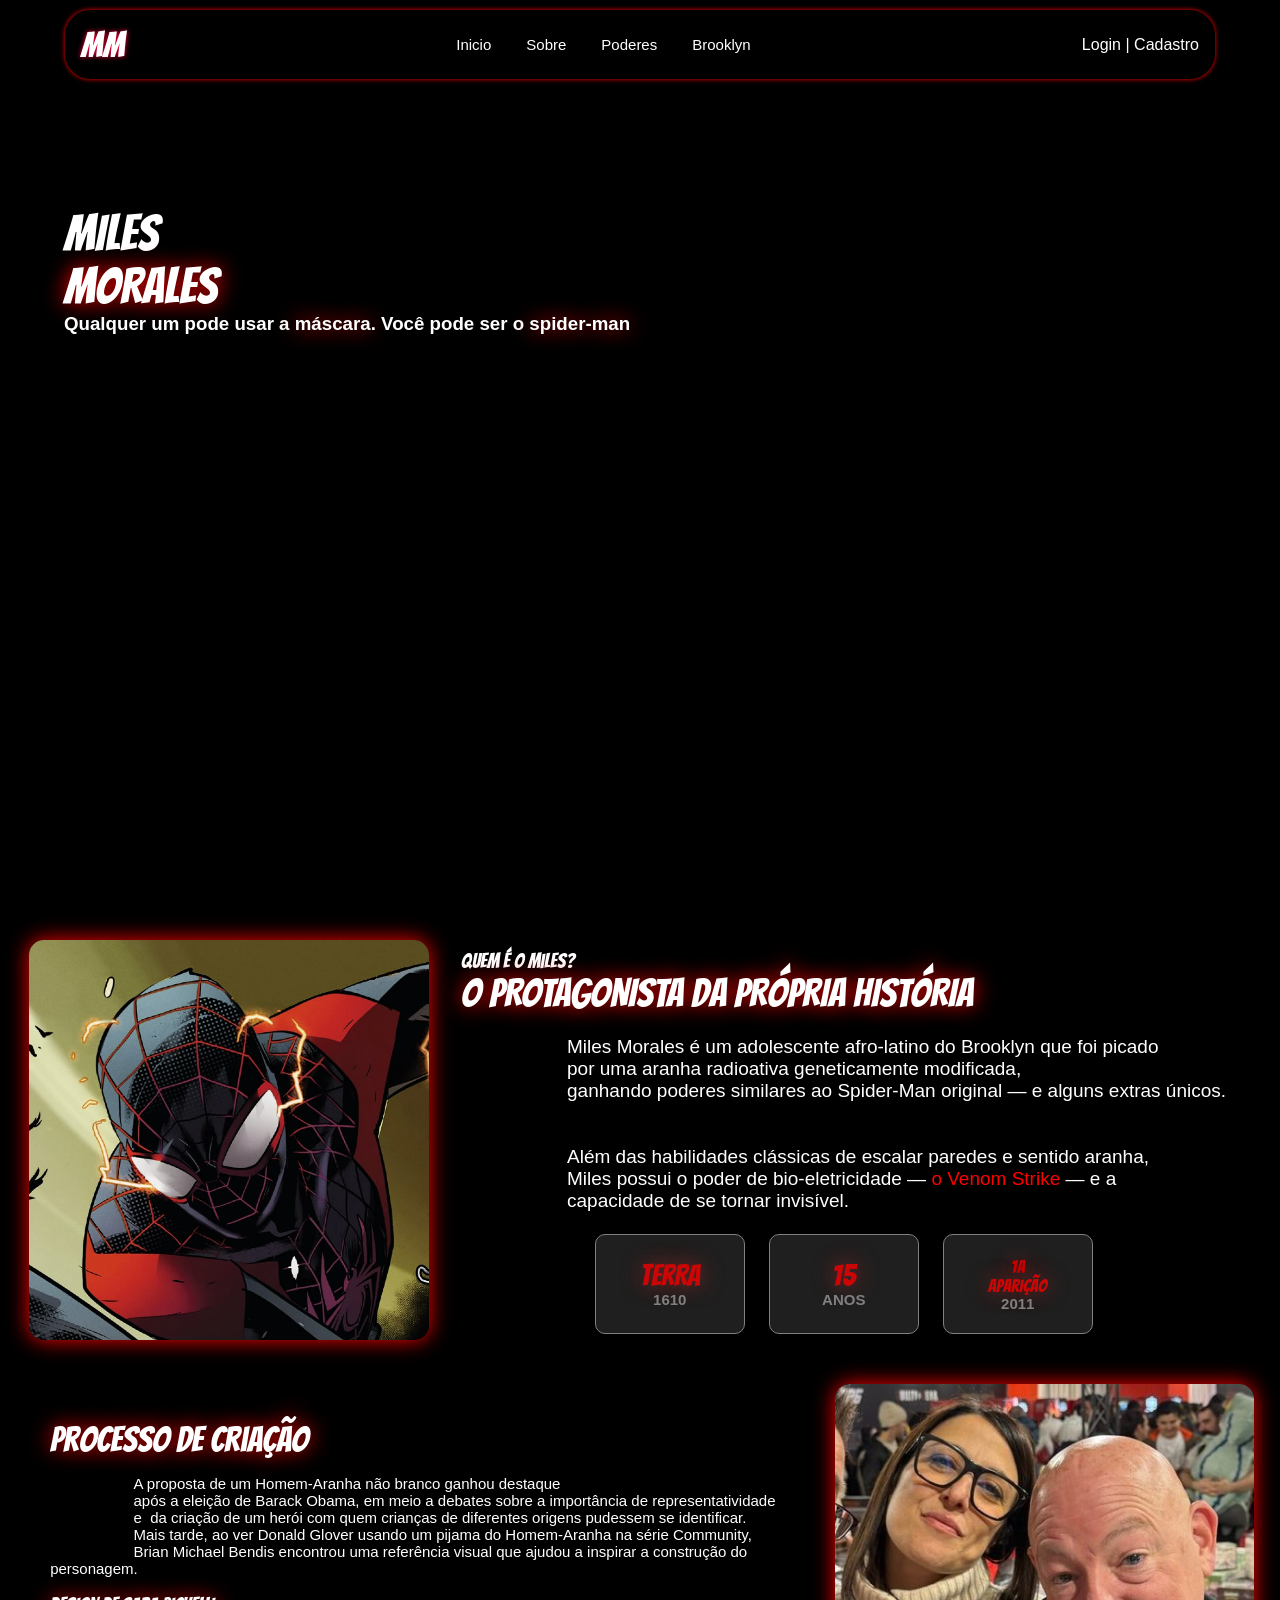
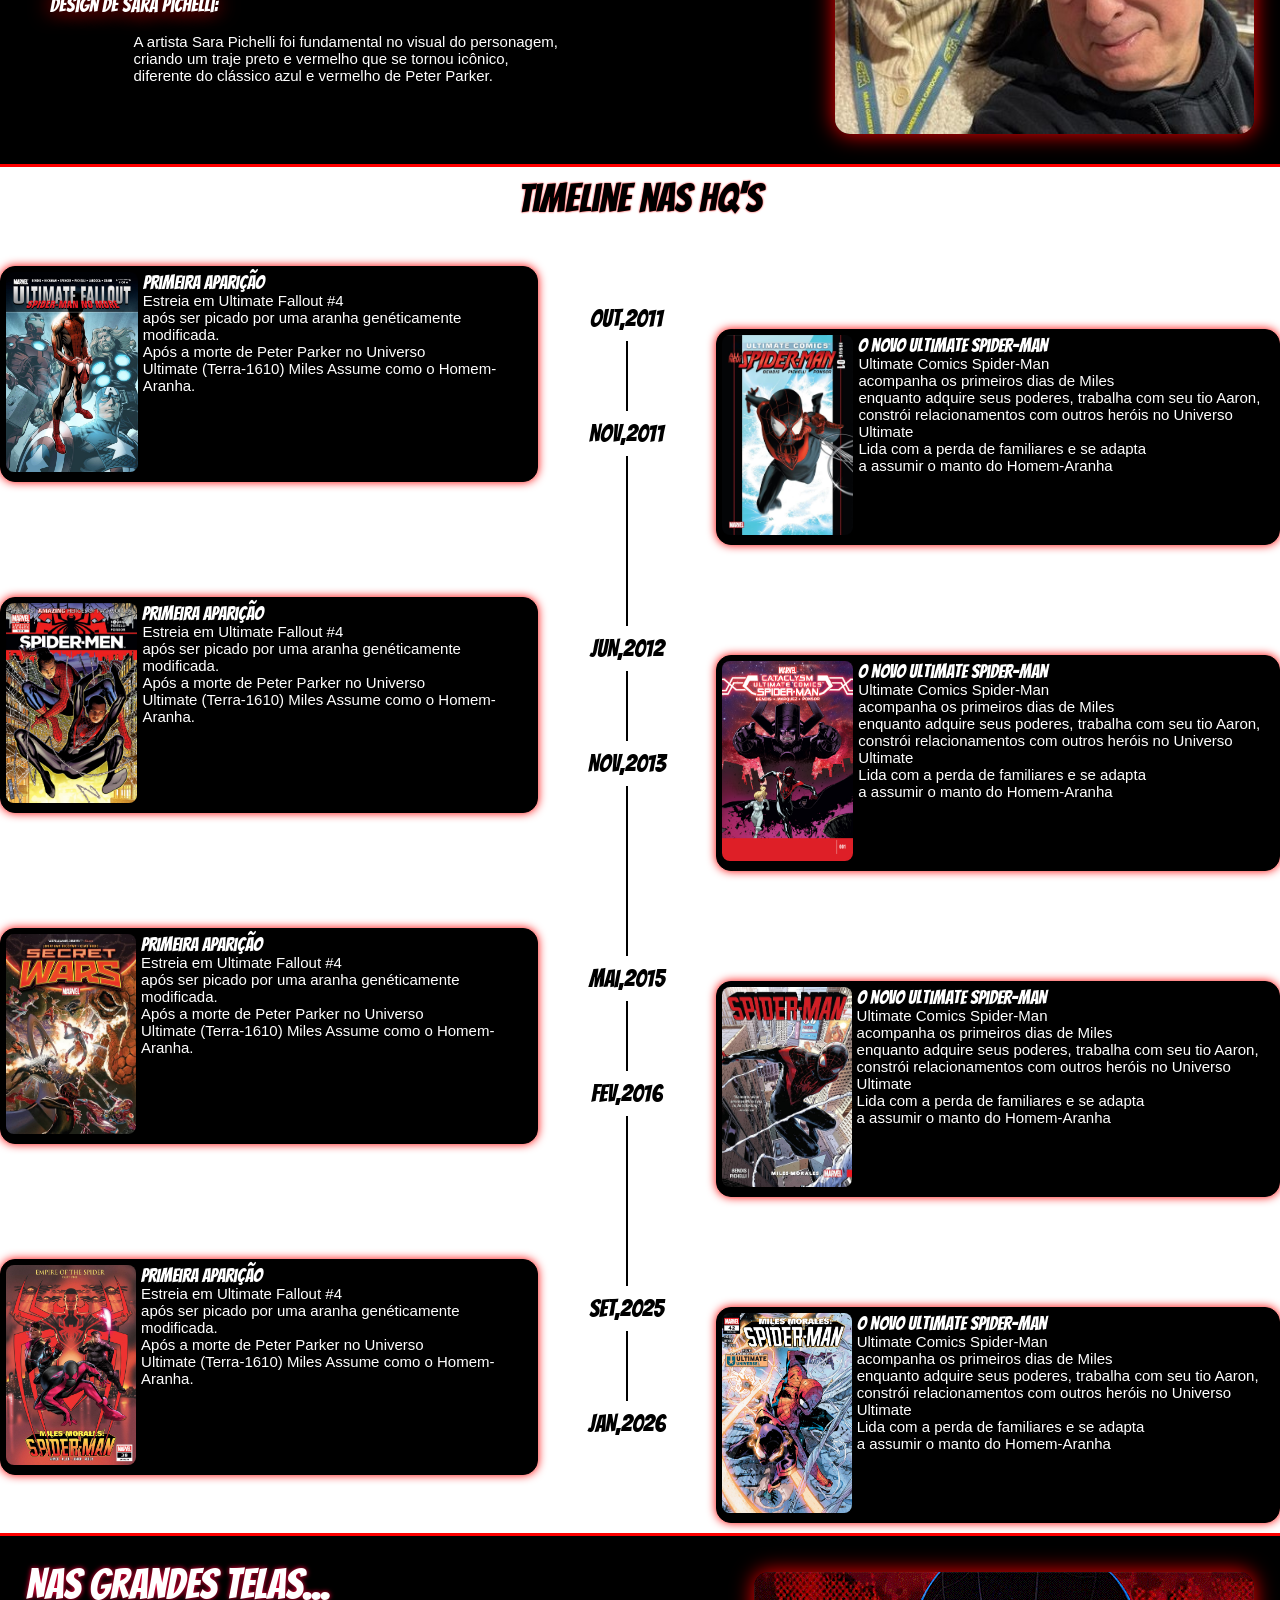
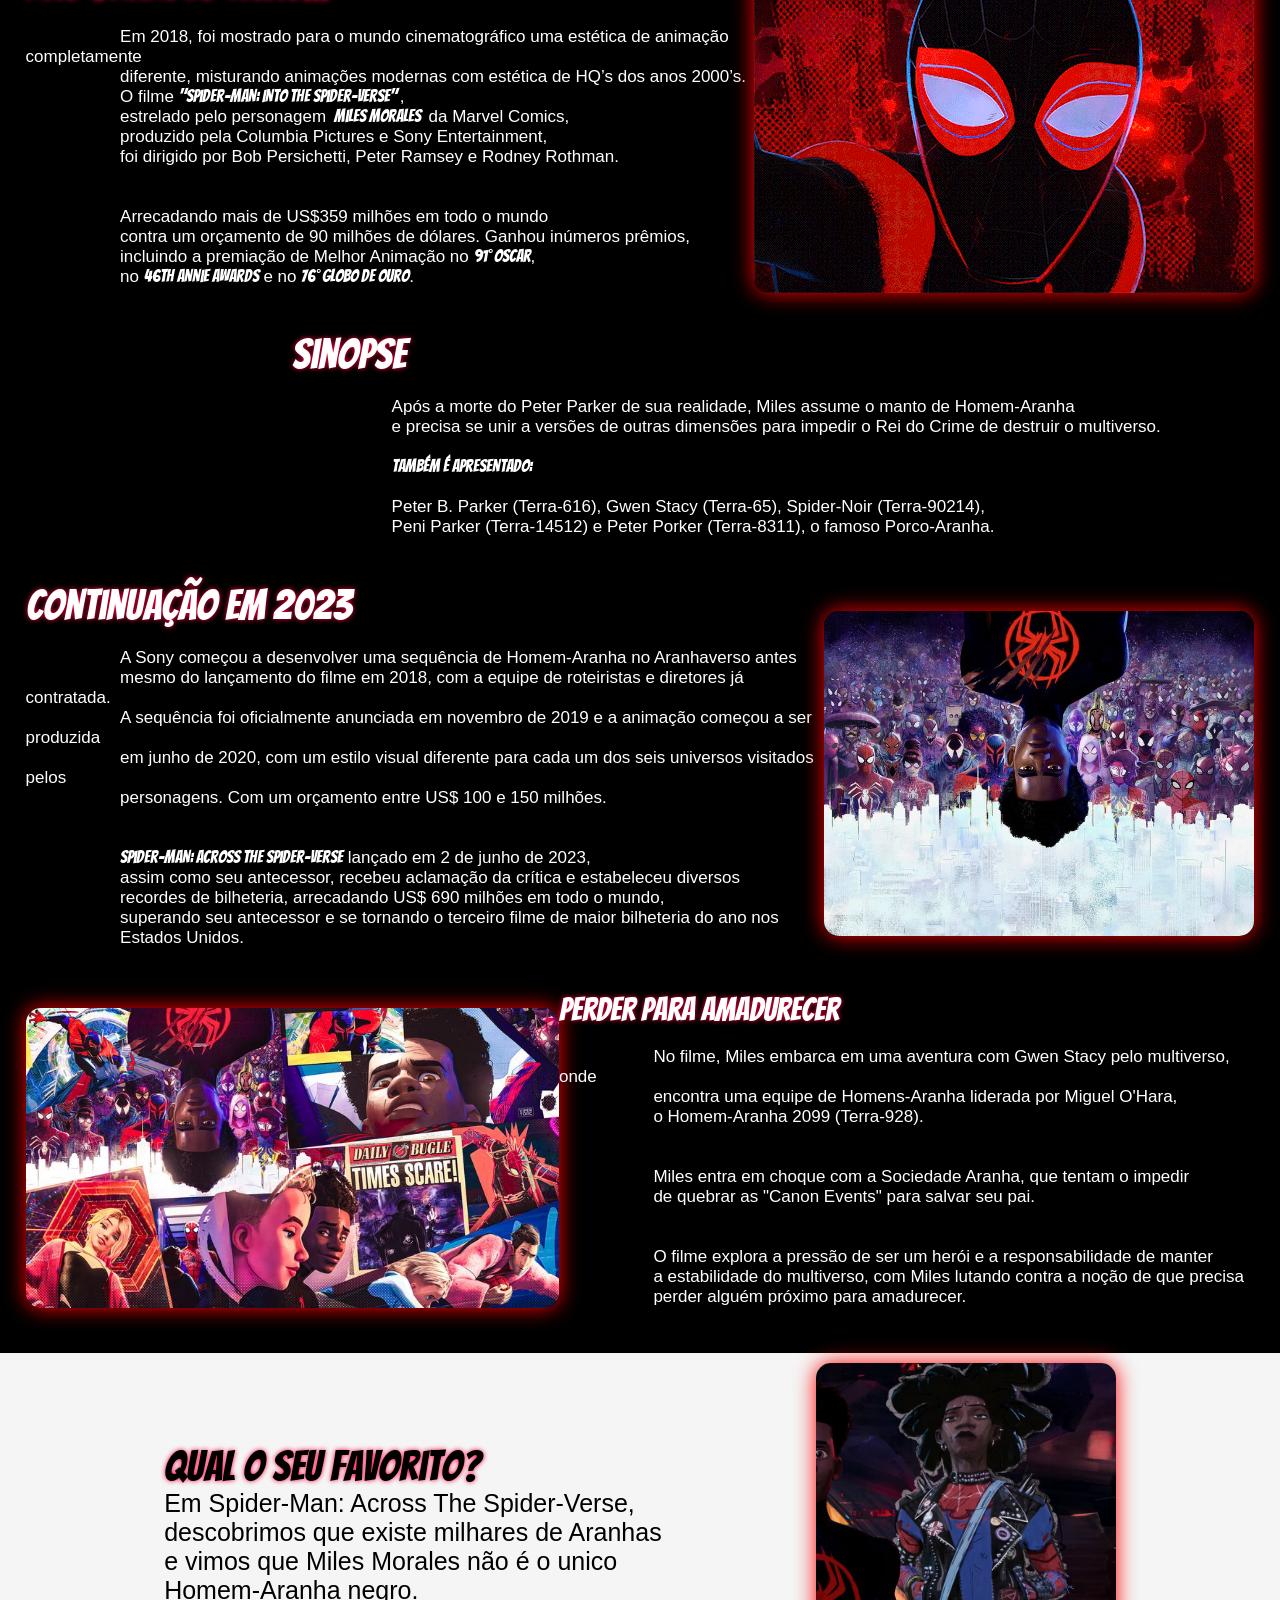
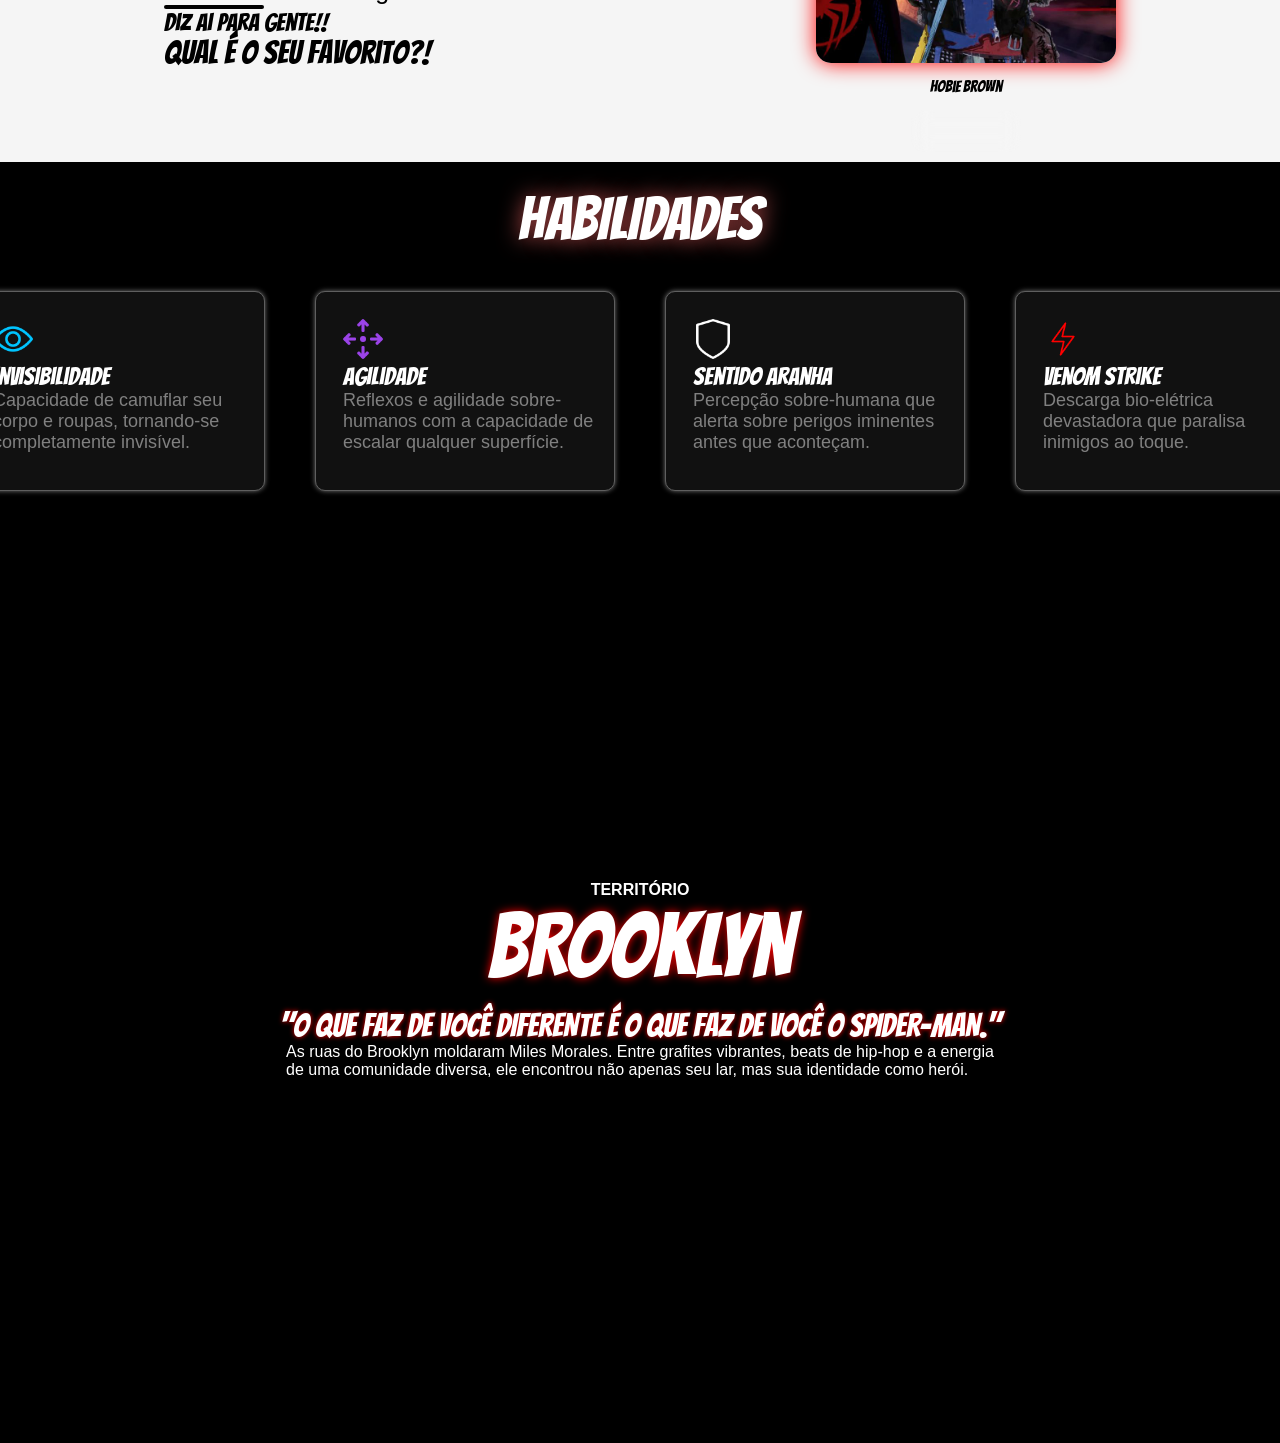
==== commit 3e9f30dc: "add section favoritos" ====
--- a/public/index.html
+++ b/public/index.html
@@ -332,7 +332,7 @@
             </div>
             <div class="p2">
                 <p>
-                    Arrecadando mais de 359 milhões de dólares em todo o mundo 
+                    Arrecadando mais de US$359 milhões em todo o mundo 
                     contra um orçamento de 90 milhões de dólares. Ganhou inúmeros prêmios,  
                     incluindo a premiação de Melhor Animação no <span class="bangers-regular">91° Oscar</span>, 
                     no <span class="bangers-regular">46th Annie Awards</span> e no <span class="bangers-regular">76° Globo de Ouro</span>. 
@@ -356,12 +356,100 @@
                 <p>
                      Após a morte do Peter Parker de sua realidade, Miles assume o manto de Homem-Aranha 
                      e precisa se unir a versões de outras dimensões para impedir o Rei do Crime de destruir o multiverso. <br>
-                     <span class="bangers-regular">Também é aprentado:</span> <br>
+                     <span class="bangers-regular">Também é apresentado:</span> <br>
                      Peter B. Parker (Terra-616), Gwen Stacy (Terra-65), Spider-Noir (Terra-90214),
                      Peni Parker (Terra-14512) e Peter Porker (Terra-8311), o famoso Porco-Aranha. 
                 </p>
             </div>
         </div>
+    </div>
+
+    <div class="filmes">
+        <div class="infos-filmes2">
+            <div class="title-filmes">
+                <h1 class="bangers-regular">Continuação em 2023</h1>
+            </div>
+            <div class="p1">
+                <p>
+                    A Sony começou a desenvolver uma sequência de Homem-Aranha no Aranhaverso antes 
+                    mesmo do lançamento do filme em 2018, com a equipe de roteiristas e diretores já contratada.
+                    A sequência foi oficialmente anunciada em novembro de 2019 e a animação começou a ser produzida 
+                    em junho de 2020, com um estilo visual diferente para cada um dos seis universos visitados pelos 
+                    personagens. Com um orçamento entre US$ 100 e 150 milhões.
+                </p>
+            </div>
+            <div class="p2">
+                <p>
+                    <span class="bangers-regular">Spider-Man: Across The Spider-Verse</span> lançado em 2 de junho de 2023,
+                    assim como seu antecessor, recebeu aclamação da crítica e estabeleceu diversos
+                    recordes de bilheteria, arrecadando US$ 690 milhões em todo o mundo,
+                    superando seu antecessor e se tornando o terceiro filme de maior bilheteria do ano nos 
+                    Estados Unidos.
+                </p>
+            </div>
+        </div>
+        <div class="img-filme2">
+            <img src="./assets/filme2.jfif" alt="">
+        </div>
+    </div>
+
+    <div class="filmes">
+        <div class="img-filme3">
+            <img src="./assets/colagem.jfif" alt="">
+        </div>
+        <div class="infos-filmes3">
+            <div class="title-filmes">
+                <h2 class="bangers-regular">Perder para amadurecer</h2>
+            </div>
+            <div class="p1">
+                <p>
+                    No filme, Miles embarca em uma aventura com Gwen Stacy pelo multiverso, onde
+                    encontra uma equipe de Homens-Aranha liderada por Miguel O'Hara,
+                    o Homem-Aranha 2099 (Terra-928).
+                </p>
+            </div>
+            <div class="p2">
+                <p>
+                    Miles entra em choque com a Sociedade Aranha, que tentam o impedir
+                    de quebrar as "Canon Events" para salvar seu pai.
+                </p>
+            </div>
+            <div class="p3">
+                <p>
+                    O filme explora a pressão de ser um herói e a responsabilidade de manter 
+                    a estabilidade do multiverso, com Miles lutando contra a noção de que precisa 
+                    perder alguém próximo para amadurecer. 
+                </p>
+            </div>
+        </div>
+    </div>
+
+    <div class="favs">
+        <div class="infos-favs">
+            <div class="title-filmes">
+                <h1 class="bangers-regular">Qual o seu favorito?</h1>
+            </div>
+            <div class="p1-favs">
+                <span>
+                    Em Spider-Man: Across The Spider-Verse, <br>
+                    descobrimos que existe milhares de Aranhas <br>
+                    e vimos que Miles Morales não é o unico <br>
+                    Homem-Aranha negro.
+                </span>
+                <div style="border-bottom: 4px solid black; border-radius: 15px; width: 100px;"></div>
+
+
+                <h3 class="h3-favs bangers-regular">diz ai para gente!!</h3>
+                <h2 class="h2-favs bangers-regular">Qual é o seu favorito?!</h2>
+            </div>
+        </div>
+
+        <div class="escolha-favs">
+            <img src="./assets/spider's/,, Hobie Brown — Spider-Man_ Across The Spider-Verse _.jfif" alt="">
+            <h4 class="bangers-regular">Hobie Brown</h4>
+            <button class="btn-favs">Escolher</button>
+        </div>
+
     </div>
 
     <!-- HABILIDADES -->
--- a/public/css/style.css
+++ b/public/css/style.css
@@ -403,6 +403,11 @@
     text-shadow: 0 0 3px var(--red); 
 }
 
+.p3 p{
+    font-size: 17px;
+    white-space: pre-wrap;
+}
+
 .img-filme img{
     width: 500px;
     height: auto;
@@ -411,10 +416,82 @@
 }
 
 .img-filme1 img{
-    width: 400px;
-    height: 400px;
+    width: 350px;
+    height: auto;
     box-shadow: 0 0 21px rgb(255, 0, 0);
     border-radius: 15px;
+}
+
+.img-filme2 img{
+    width: 430px;
+    height: auto;
+    box-shadow: 0 0 21px rgb(255, 0, 0);
+    border-radius: 15px;
+}
+
+.img-filme3 img{
+    width: auto;
+    height: 300px;
+    box-shadow: 0 0 21px rgb(255, 0, 0);
+    border-radius: 15px;
+}
+
+.favs{
+    display: flex;
+    align-items: center;
+    justify-content: space-evenly;
+    background-color: whitesmoke;
+    padding: 10px;
+}
+.p1-favs{
+    display: flex;
+    flex-direction: column;
+    align-items: flex-start;
+    justify-content: center;
+}
+.p1-favs span{
+    font-size: 25px;
+}
+
+.h3-favs{
+    font-size: 25px;
+}
+
+.h2-favs{
+    font-size: 32px;
+}
+
+.escolha-favs{
+    display: flex;
+    flex-direction: column;
+    align-items: center;
+    gap: 15px;
+}
+
+.escolha-favs img{
+    width: auto;
+    height: 300px;
+    box-shadow: 0 0 21px rgb(255, 0, 0);
+    border-radius: 15px;
+}
+
+.btn-favs{
+    background: #000000;
+    backdrop-filter: blur(10px);
+    border: 1px solid var(--red);
+    border-radius: 14px;
+    width: 110px;
+    height: 42px;
+    color: white;
+    font-size: 16px;
+    font-weight: 500;
+    font-family: 'Poppins', sans-serif;
+    display: flex;
+    align-items: center;
+    justify-content: center;
+    cursor: pointer;
+    transition: .3s;
+    box-shadow: 0 0 5px var(--red-light);
 }
 
 /* HABILIDADES */
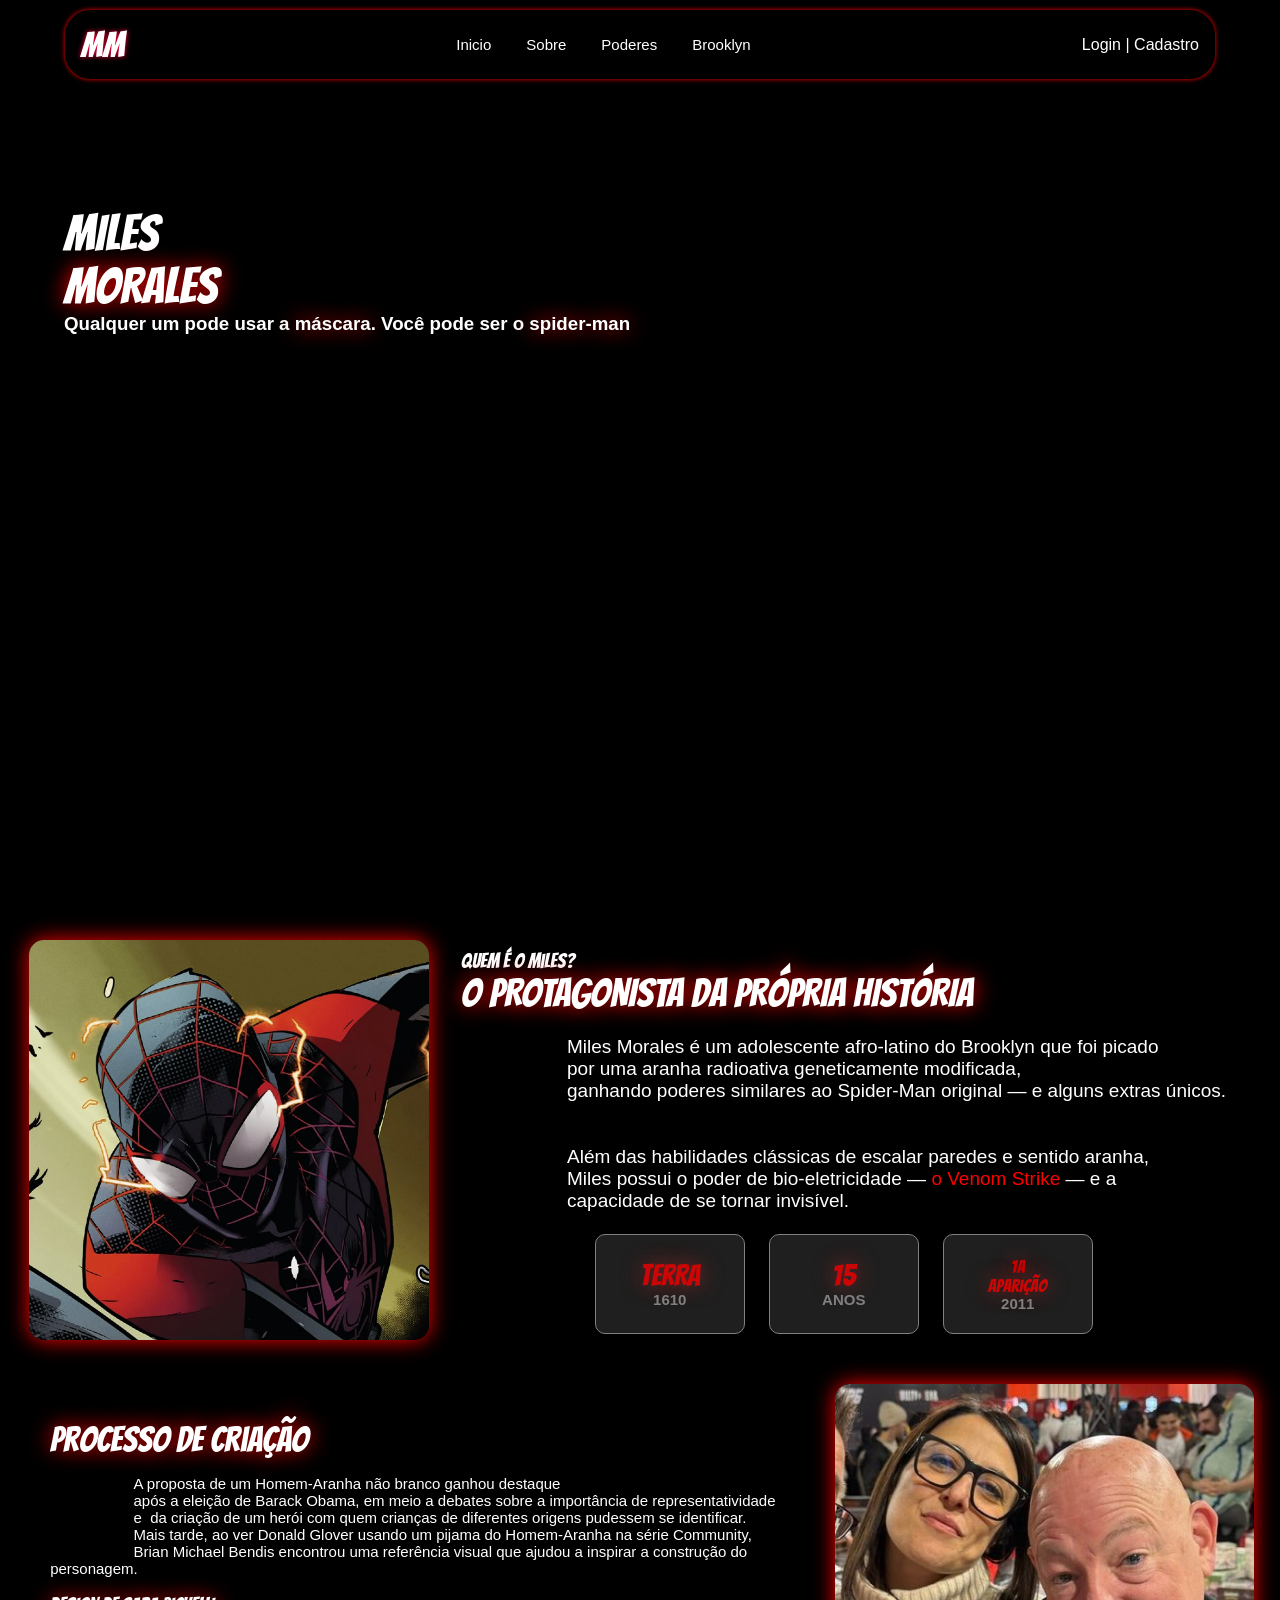
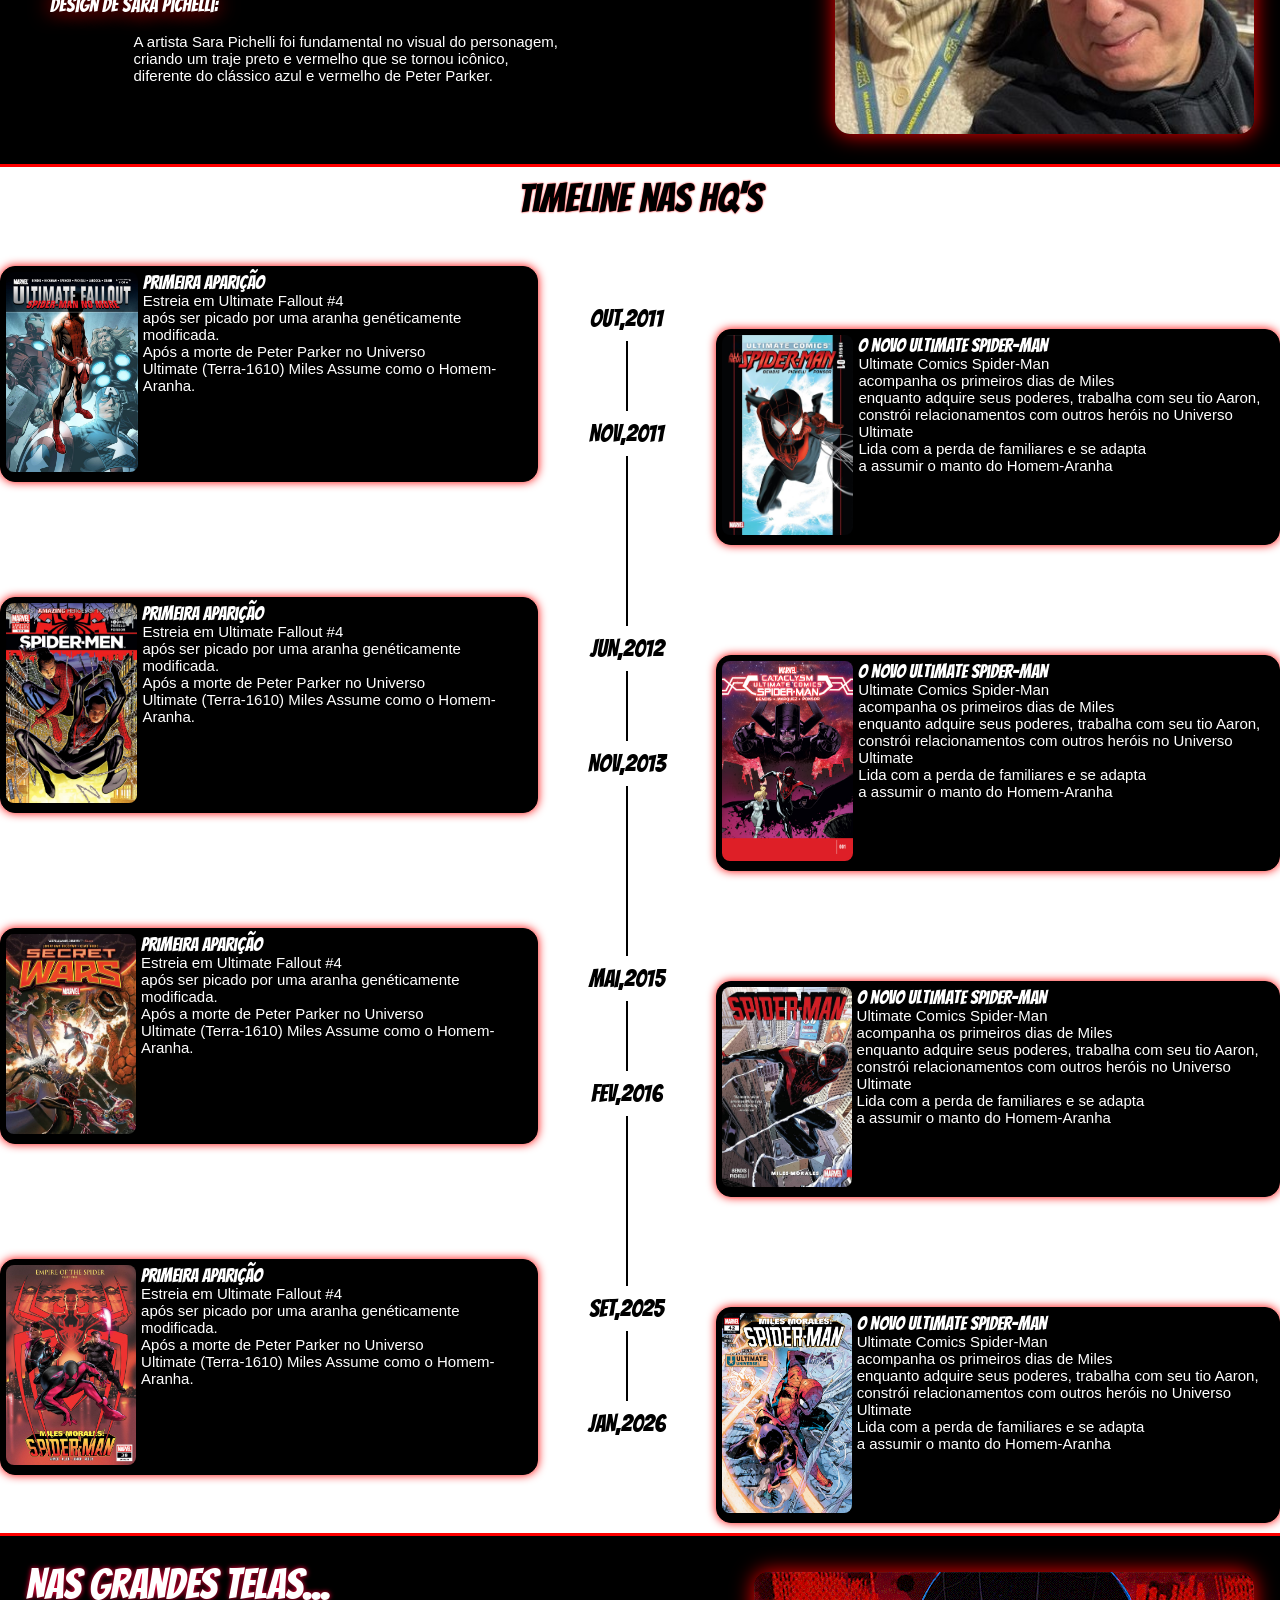
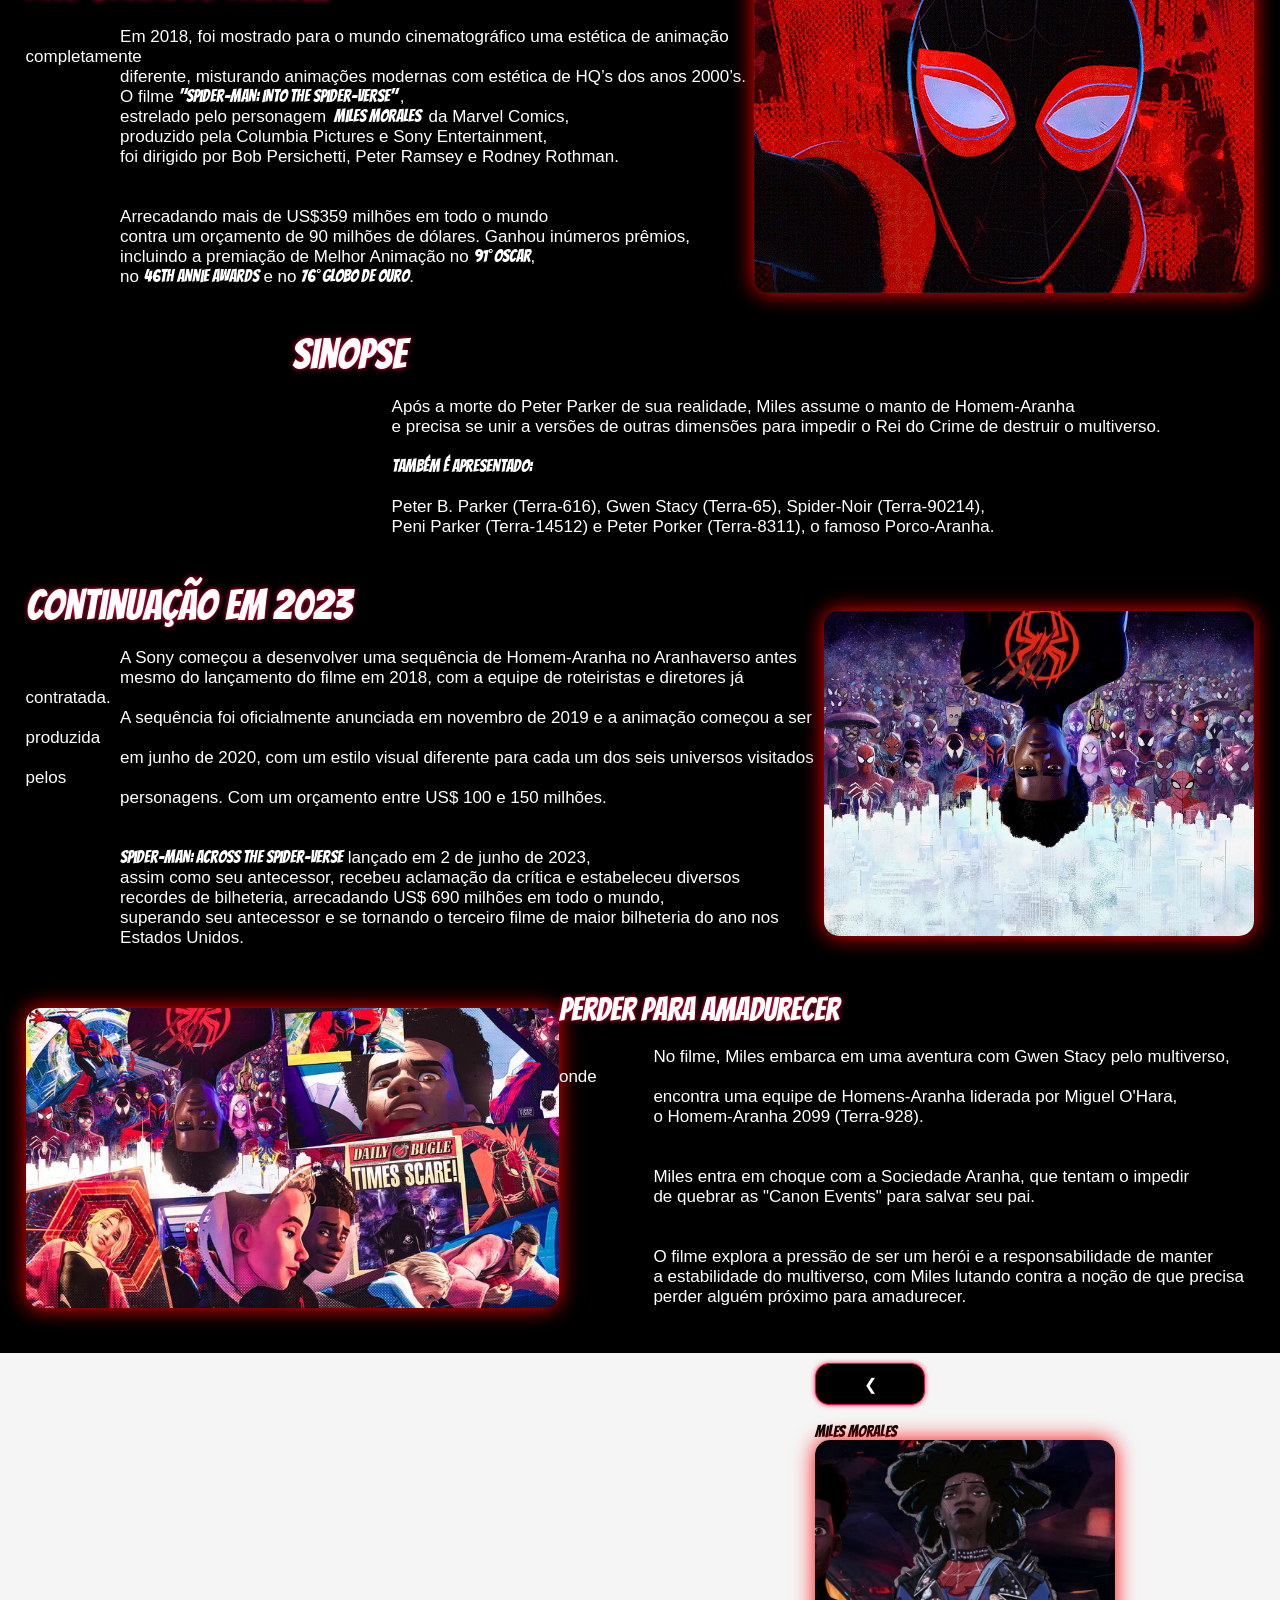
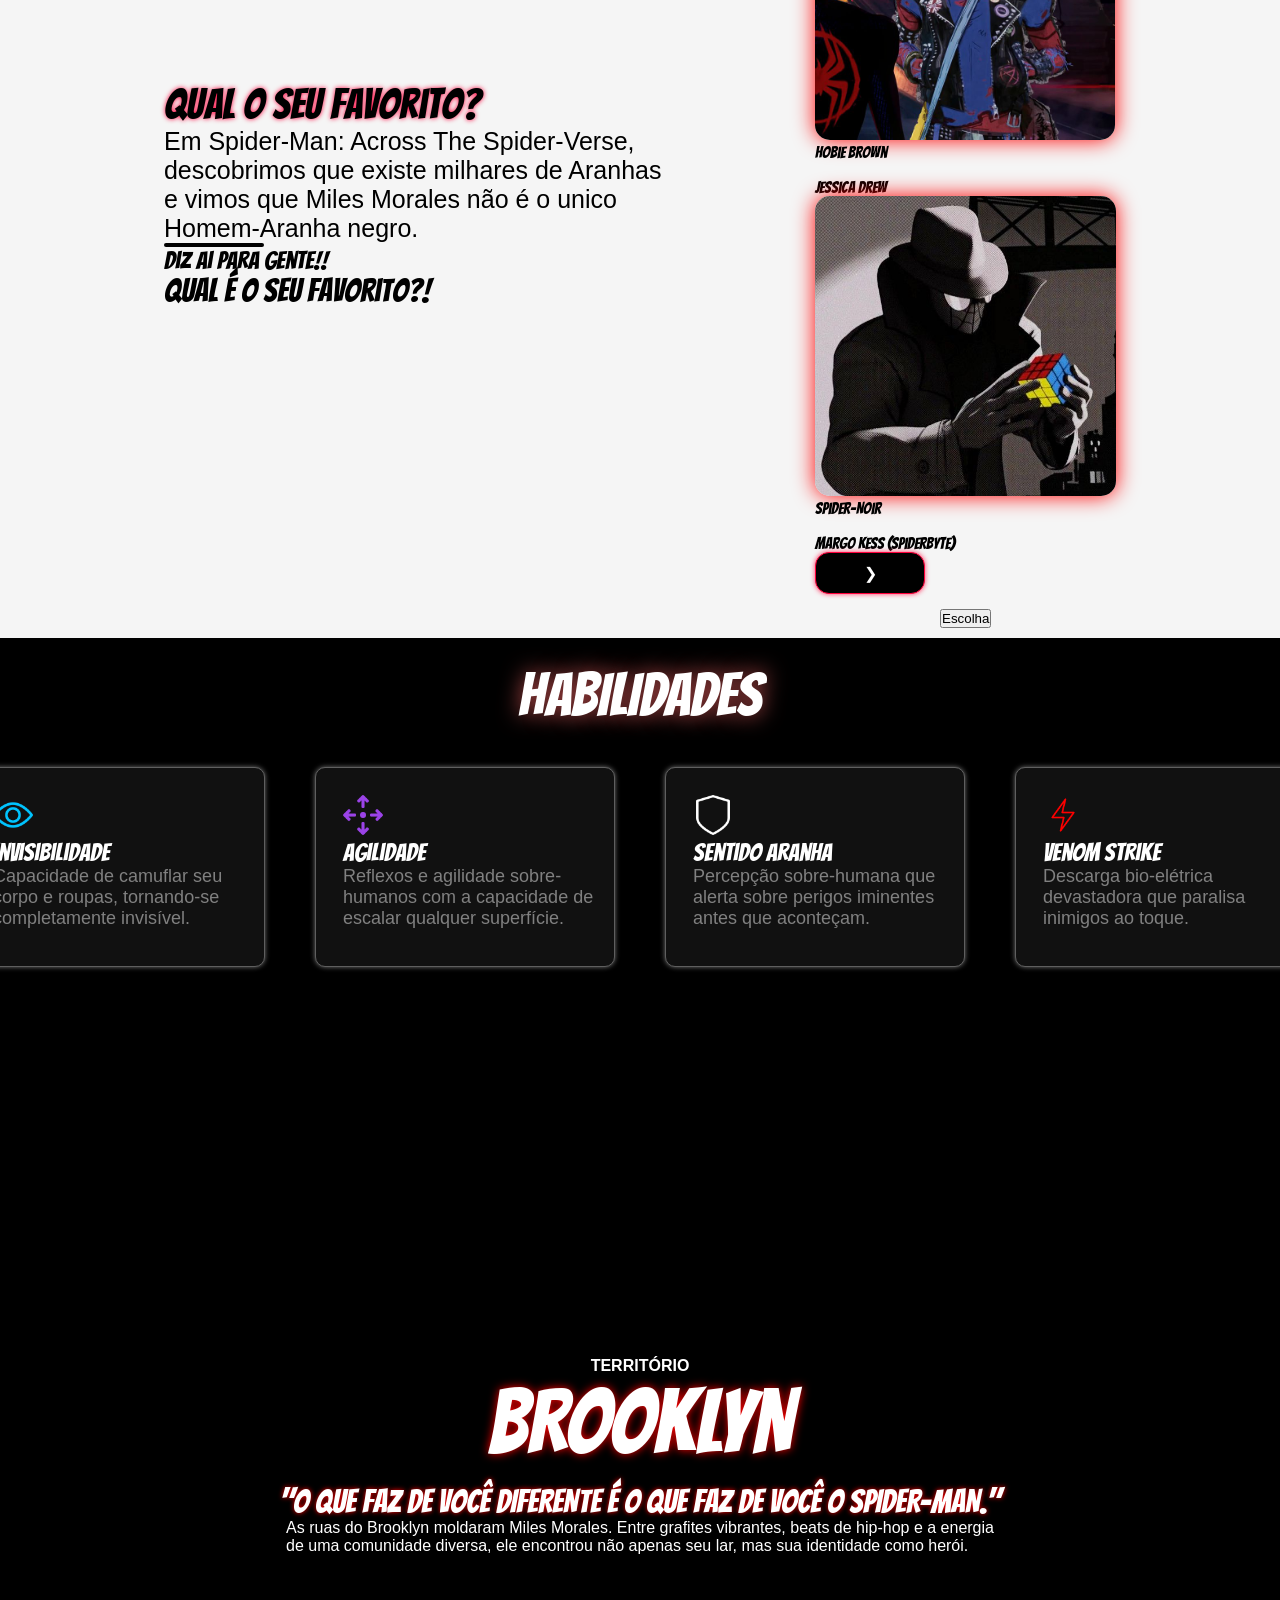
==== commit ec45b0b2: "carrossel de favoritos" ====
--- a/public/index.html
+++ b/public/index.html
@@ -445,10 +445,37 @@
         </div>
 
         <div class="escolha-favs">
-            <img src="./assets/spider's/,, Hobie Brown — Spider-Man_ Across The Spider-Verse _.jfif" alt="">
-            <h4 class="bangers-regular">Hobie Brown</h4>
-            <button class="btn-favs">Escolher</button>
-        </div>
+
+            <div class="slides" id="slides">
+                <button class="btn-favs anterior" onclick="voltar()">❮</button>
+                <div class="slide ativo">
+                    <img src="./assets/spider's/Miles Morales Icon.jfif" alt="">
+                    <h4 class="bangers-regular">Miles Morales</h4>
+                </div>
+                <div class="slide">
+                    <img src="./assets/spider's/,, Hobie Brown — Spider-Man_ Across The Spider-Verse _.jfif" alt="">
+                    <h4 class="bangers-regular">Hobie Brown</h4>
+                </div>
+                <div class="slide">
+                    <img src="./assets/spider's/Jessica_Drew.jfif" alt="">
+                    <h4 class="bangers-regular">Jessica Drew</h4>
+                </div>
+                <div class="slide">
+                    <img src="./assets/spider's/✭ spider-noir.jfif" alt="">
+                    <h4 class="bangers-regular">Spider-Noir</h4>
+                </div>
+                <div class="slide">
+                    <img src="./assets/spider's/SpiderByte.jpg" alt="">
+                    <h4 class="bangers-regular">Margo Kess (SpiderByte)</h4>
+                </div>
+                <button class="btn-favs proximo" onclick="avancar()">❯</button>
+            </div>
+
+            <button class="btn-enviar" onclick="enviarFav()">Escolha</button>
+
+        </div>
+
+
 
     </div>
 
@@ -530,4 +557,68 @@
             
 
 </body>
-</html>+</html>
+
+<script>
+
+    /* Carrossel */
+
+    let slideAtual = 1;
+
+    let slides = document.querySelectorAll(".slide");
+
+    console.log(slides);
+
+    function mostrarSlide() {
+        for (let i = 0; i < slides.length; i++) {
+            slides[i].classList.remove("ativo")
+        }
+
+        slides[slideAtual].classList.add("ativo");
+    }
+
+    function avancar() {
+        slideAtual++;
+
+        if(slideAtual >= slides.length){
+            slideAtual = 0;
+        }
+
+        mostrarSlide();
+    }
+
+    function voltar() {
+        slideAtual--;
+
+        if(slideAtual < 0){
+            slideAtual = slides.length - 1;
+        }
+
+        mostrarSlide();
+    }
+
+    setInterval(avancar, 7000);
+
+    /* Enviar */
+
+    function enviarFav(){
+        let idAranha = slideAtual;
+
+        fetch(`/favs/atualizar/${idAranha}`, {
+            method: "PUT",
+            headers: {
+                "Content-Type": "application/json"
+            },
+            body: JSON.stringify({
+                
+            })
+        }).then(function(resposta){
+            console.log("Atualizado!");
+        }).catch(function(erro){
+            console.log(erro);
+        })
+
+    }
+
+
+</script>
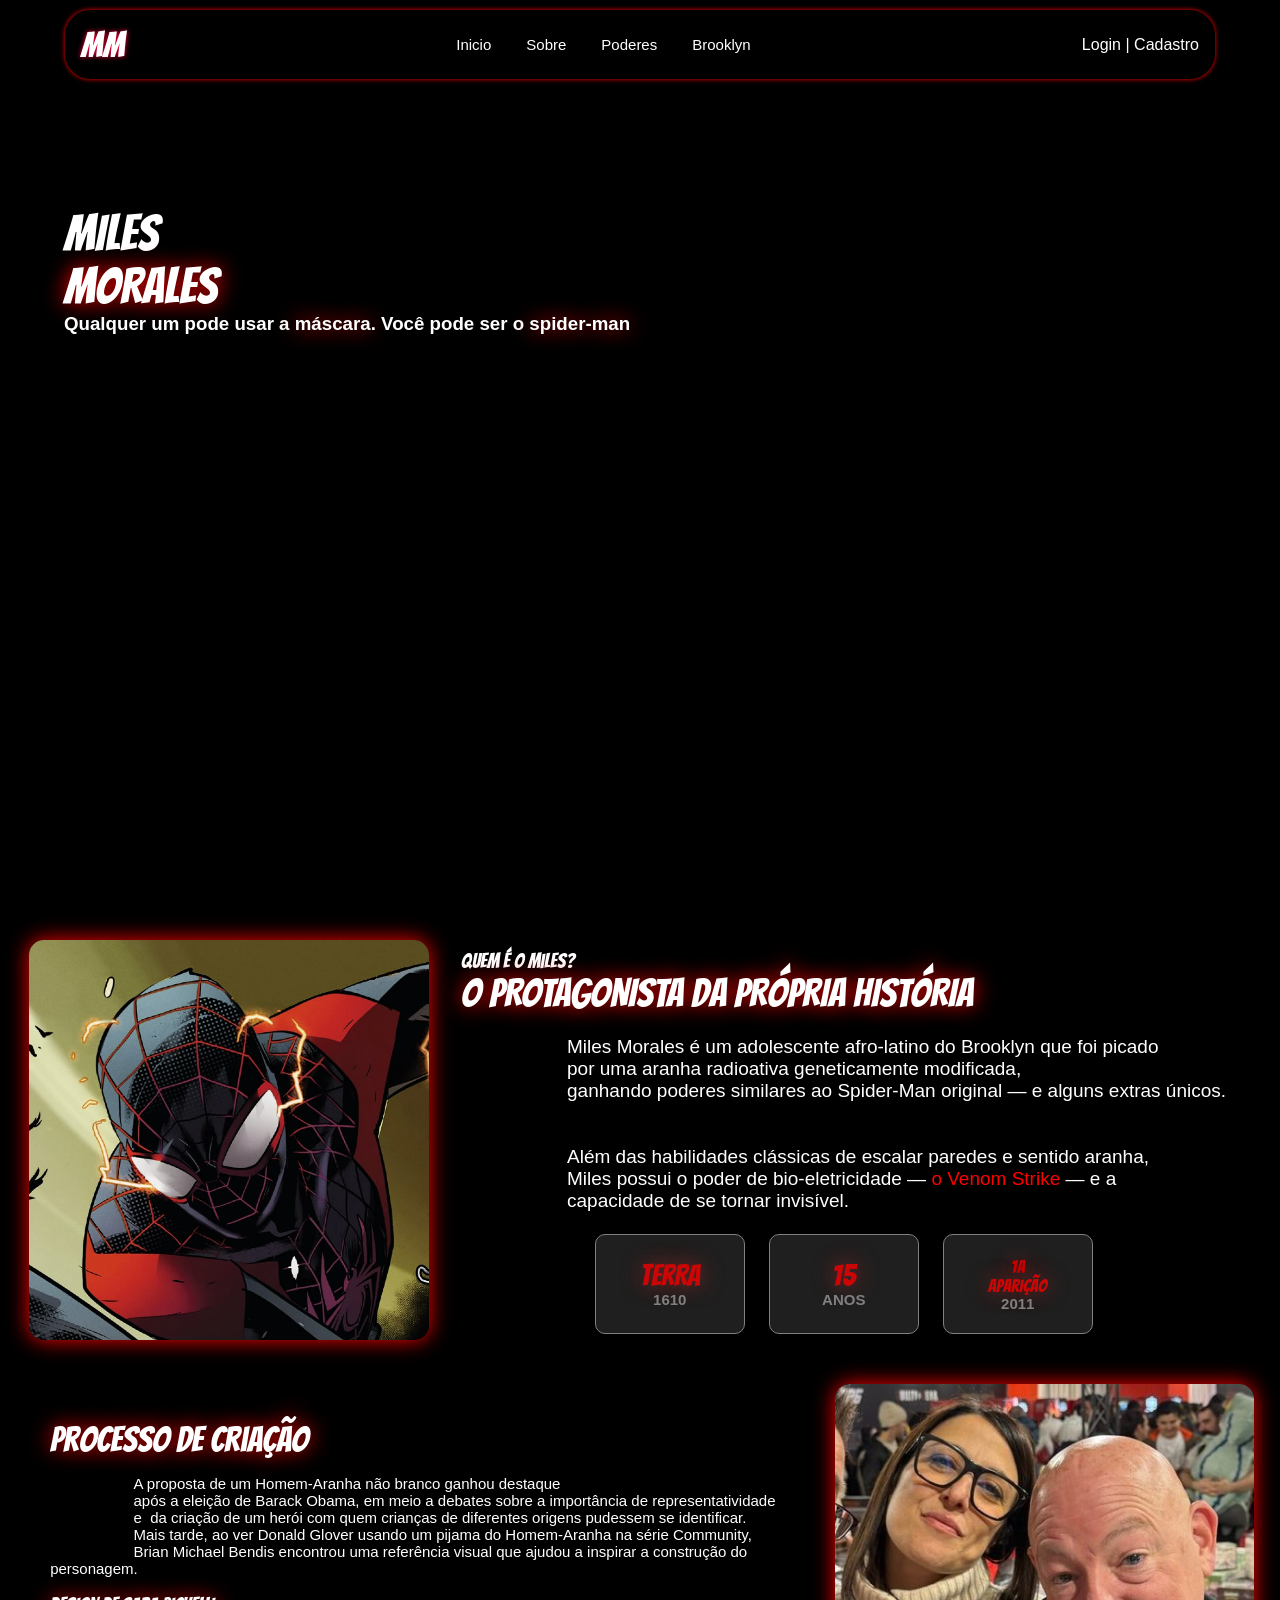
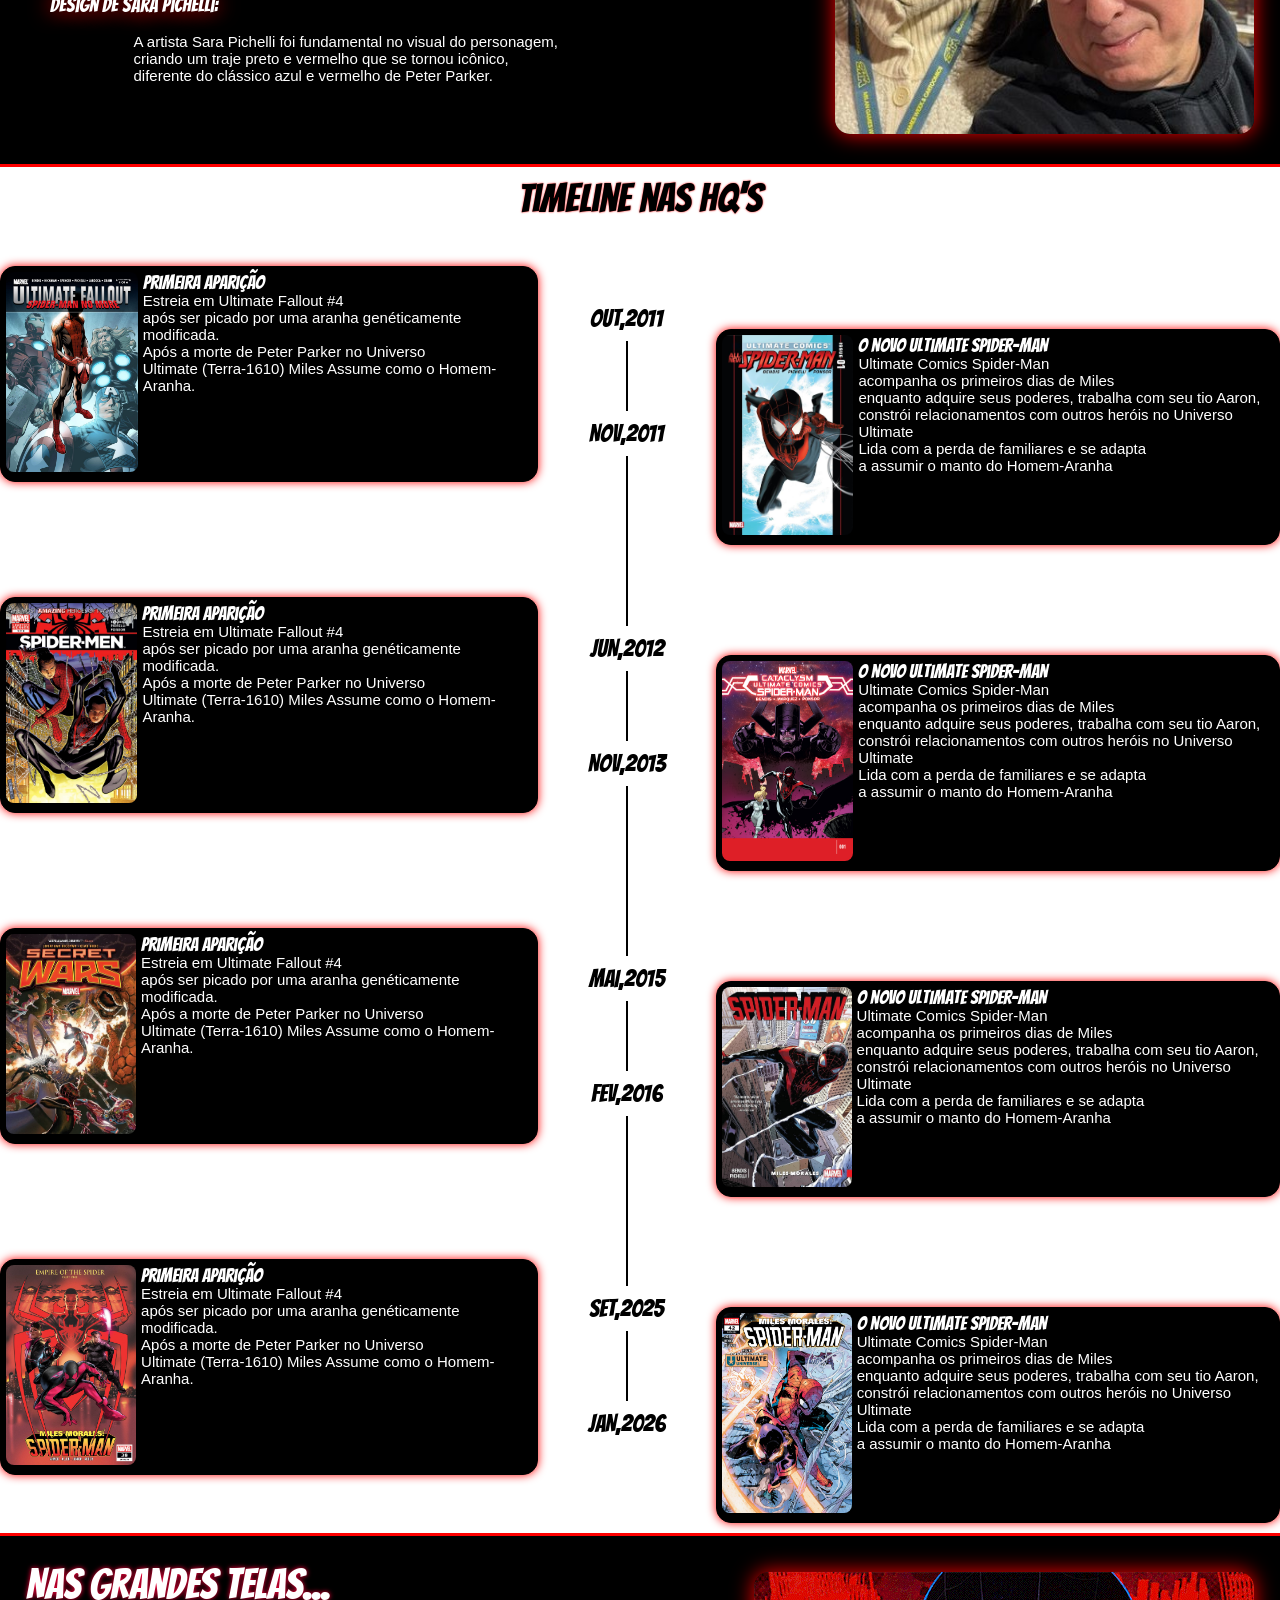
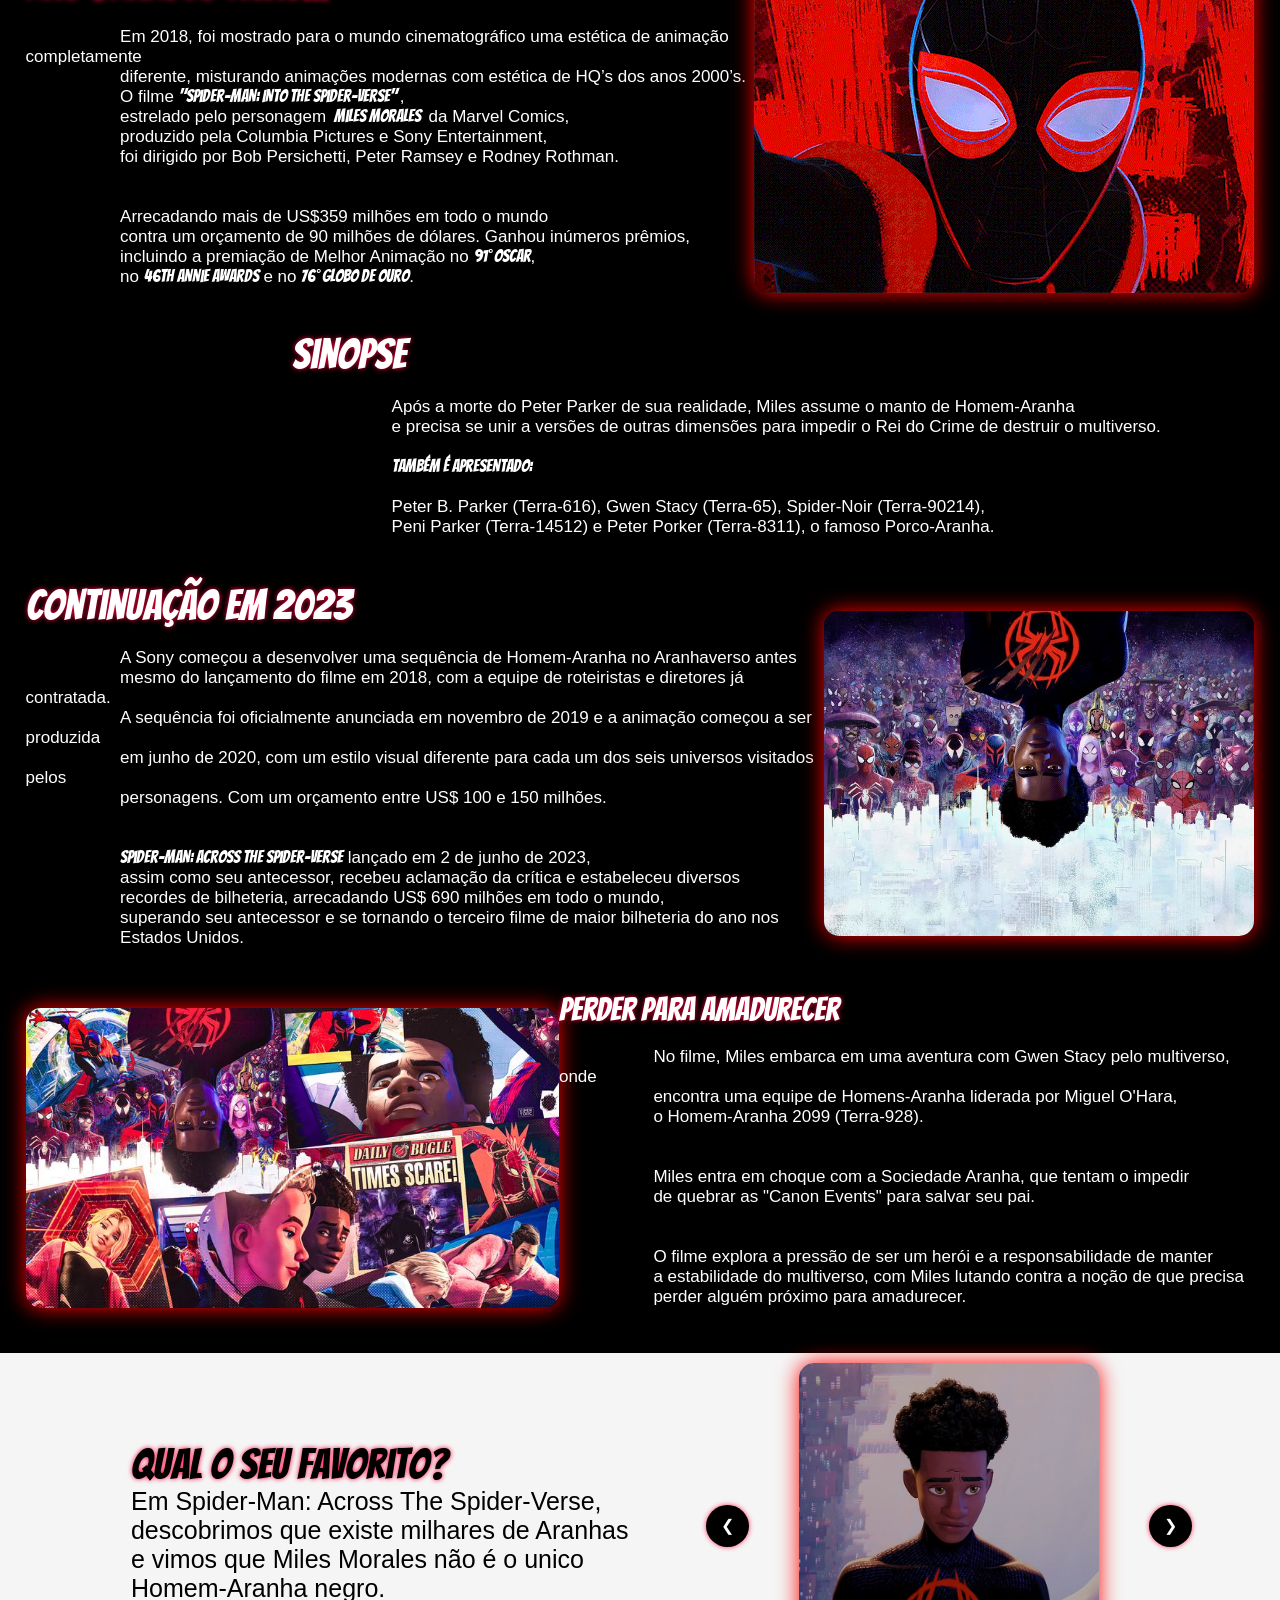
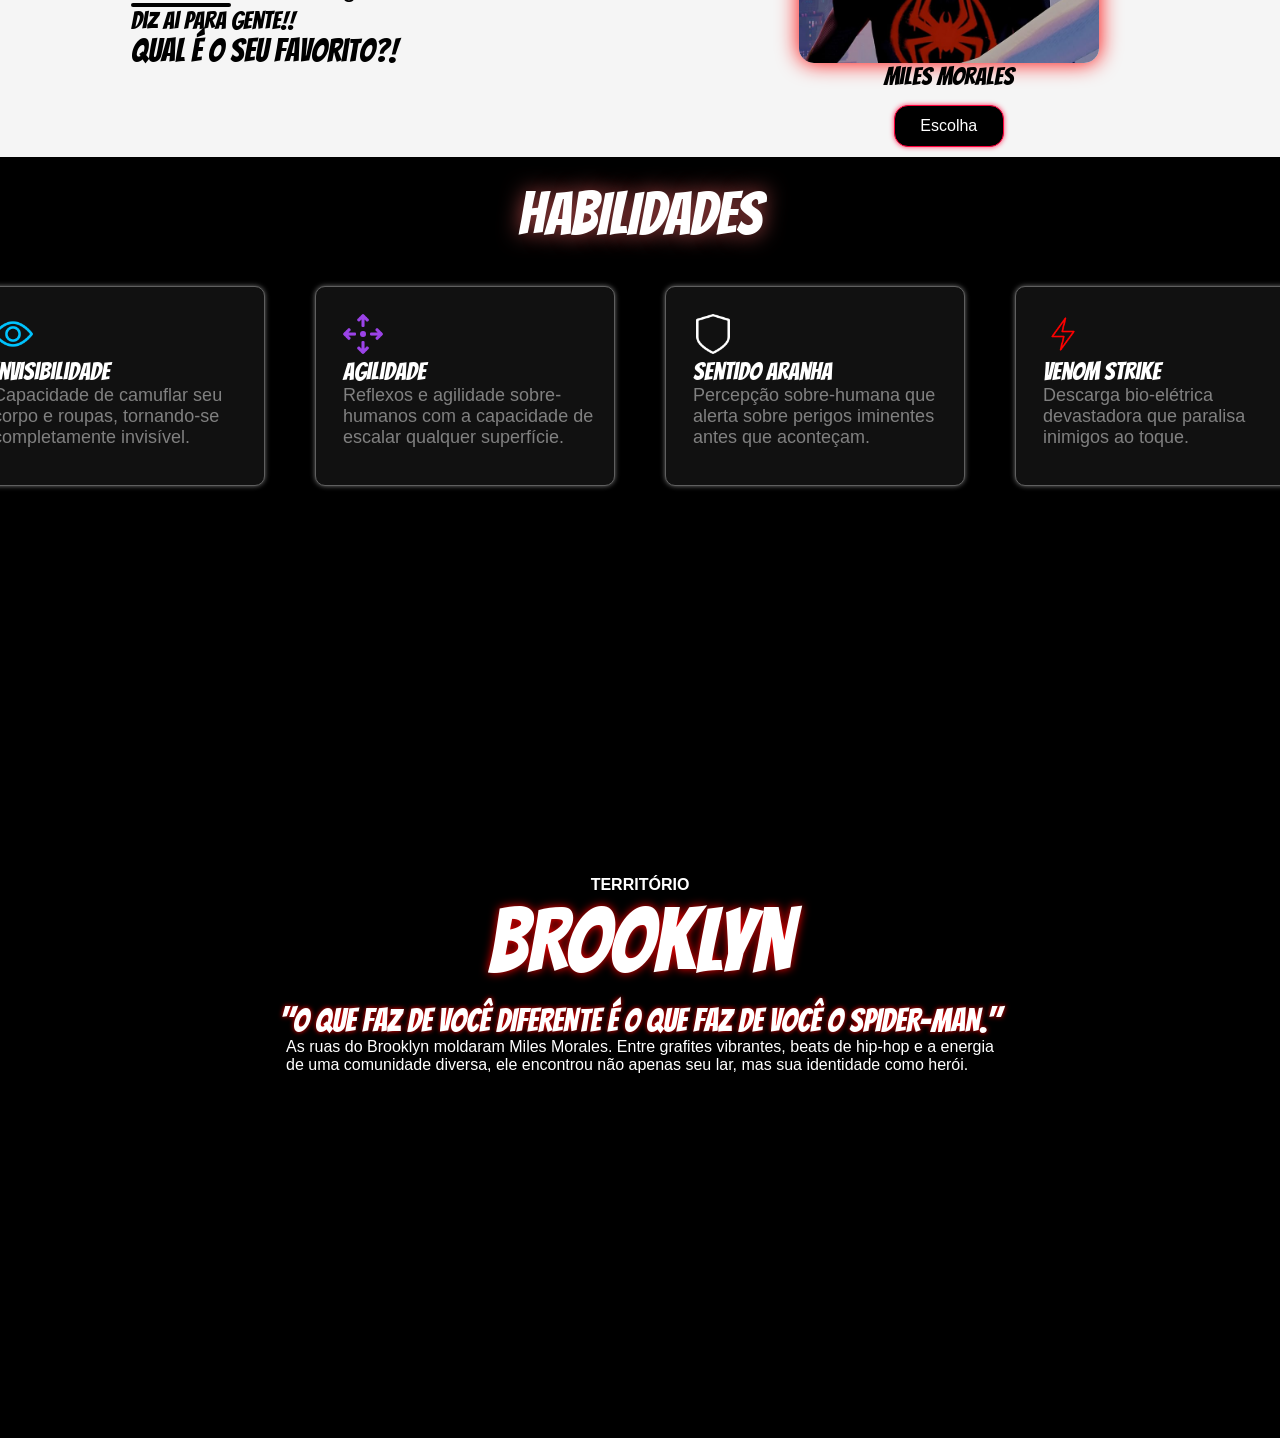
==== commit ab89b584: "alerta de votos" ====
--- a/public/index.html
+++ b/public/index.html
@@ -425,6 +425,9 @@
     </div>
 
     <div class="favs">
+        <div id="alertaVoto" class="alertaVoto">
+            AAAAAAAAAAAAAAAAAAAAAAAAAAAAAAA
+        </div>
         <div class="infos-favs">
             <div class="title-filmes">
                 <h1 class="bangers-regular">Qual o seu favorito?</h1>
@@ -613,6 +616,7 @@
                 
             })
         }).then(function(resposta){
+            document.getElementById("alertaVoto").style.display = flex;
             console.log("Atualizado!");
         }).catch(function(erro){
             console.log(erro);
--- a/public/css/style.css
+++ b/public/css/style.css
@@ -475,7 +475,72 @@
     border-radius: 15px;
 }
 
+.slides{
+    display:flex;
+    align-items: center;
+    justify-content: center;
+    transition: transform .5s ease;
+    height:100%;
+}
+
+.slide{
+    min-width:100%;
+    height:100%;
+    display:none;
+    justify-content:center;
+    align-items:center;
+    font-size:25px;
+    color:rgb(0, 0, 0);
+}
+
+.ativo{
+    display: flex;
+    flex-direction: column;
+}
+
+
 .btn-favs{
+    background: #000000;
+    top: 50%;
+    backdrop-filter: blur(10px);
+    border: none;
+    border-radius: 50%;
+    width: 50px;
+    height: 42px;
+    color: white;
+    font-size: 16px;
+    cursor: pointer;
+    font-weight: 500;
+    font-family: 'Poppins', sans-serif;
+    display: flex;
+    align-items: center;
+    justify-content: center;
+    padding: 10px 15px;
+    transition: .3s;
+    box-shadow: 0 0 5px var(--red-light);
+}
+
+.btn-favs:hover{
+    color: var(--red);
+    transform: translateY(-2px);
+    border-color: var(--red);
+    box-shadow: 0 0 10px var(--red);
+    
+}
+
+.btn-favs:active{
+    transform: scale(.96);
+}
+
+.anterior{
+    left: 10px;
+}
+
+.proximo{
+    right: 10px;
+}
+
+.btn-enviar{
     background: #000000;
     backdrop-filter: blur(10px);
     border: 1px solid var(--red);
@@ -492,6 +557,22 @@
     cursor: pointer;
     transition: .3s;
     box-shadow: 0 0 5px var(--red-light);
+}
+
+.btn-enviar:hover{
+    color: var(--red);
+    transform: translateY(-2px);
+    border-color: var(--red);
+    box-shadow: 0 0 10px var(--red);
+    
+}
+
+.btn-enviar:active{
+    transform: scale(.96);
+}
+
+.alertaVoto{
+    display: none;
 }
 
 /* HABILIDADES */
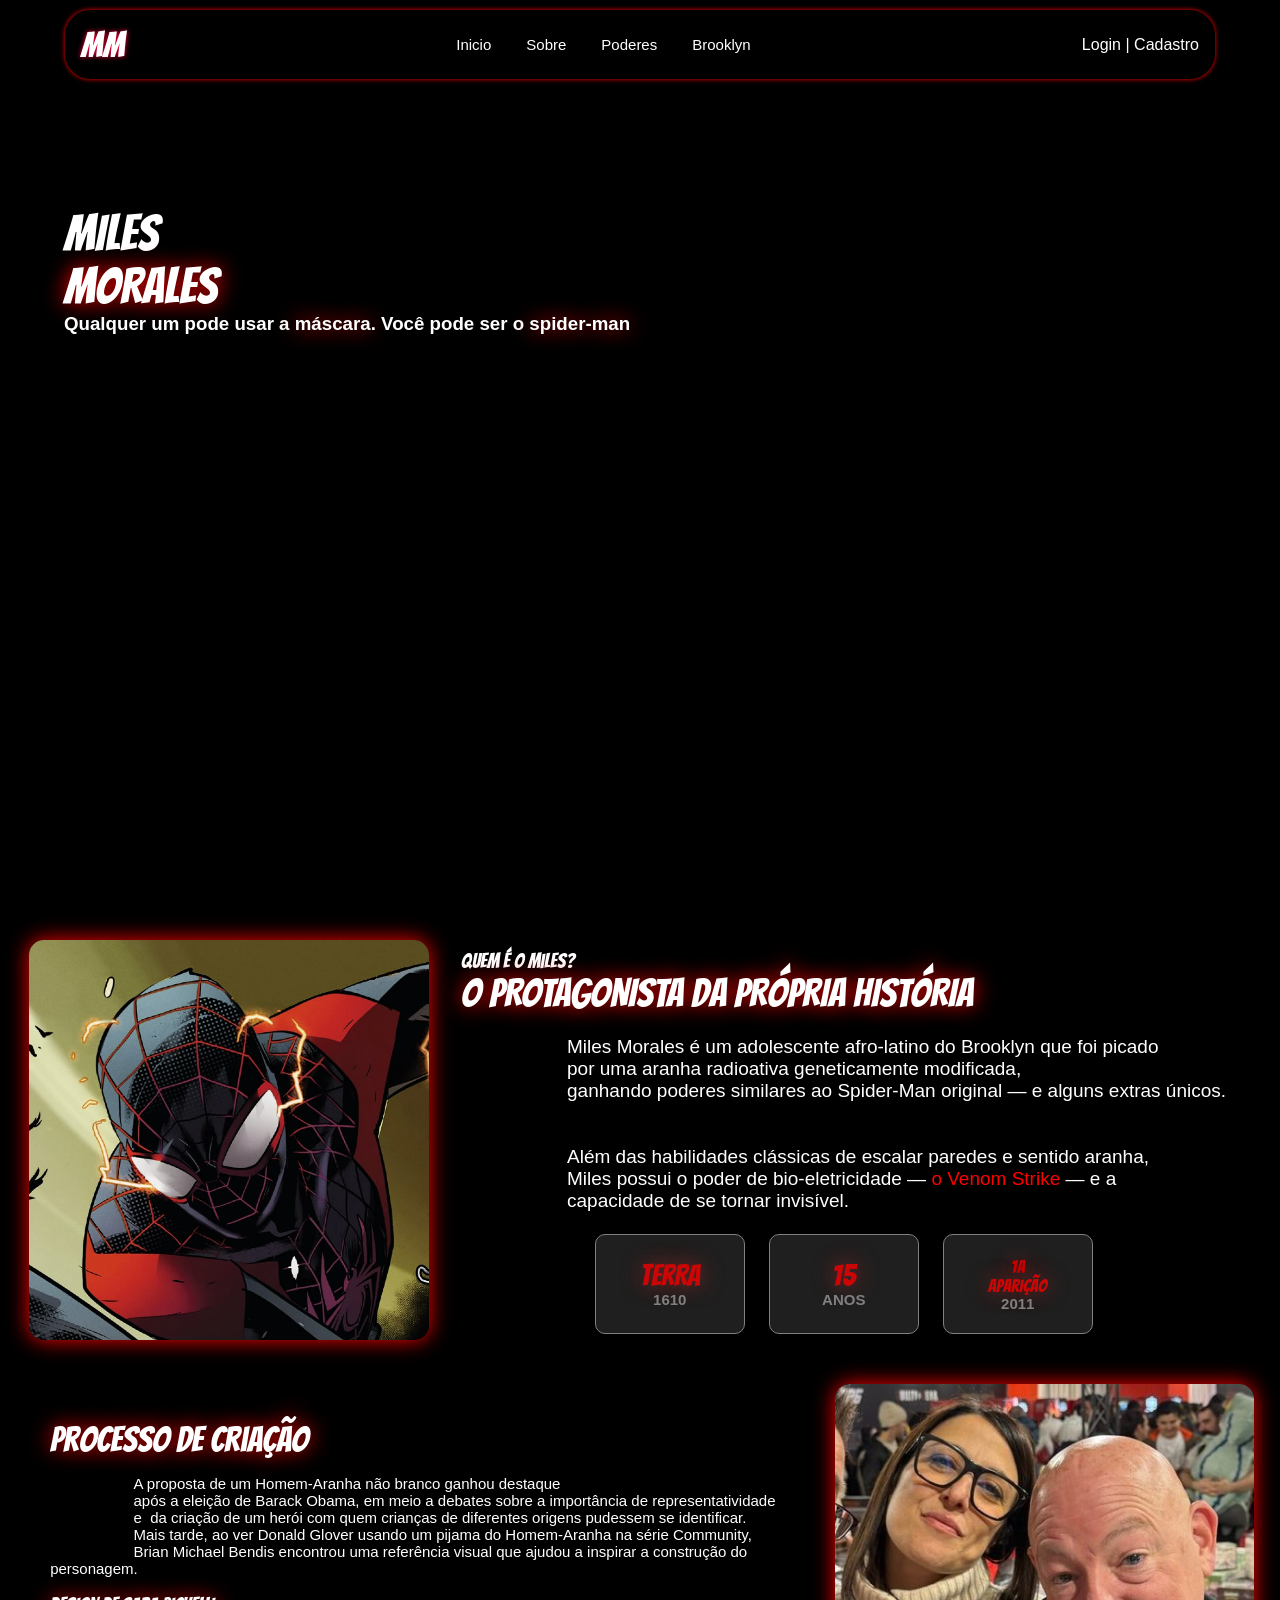
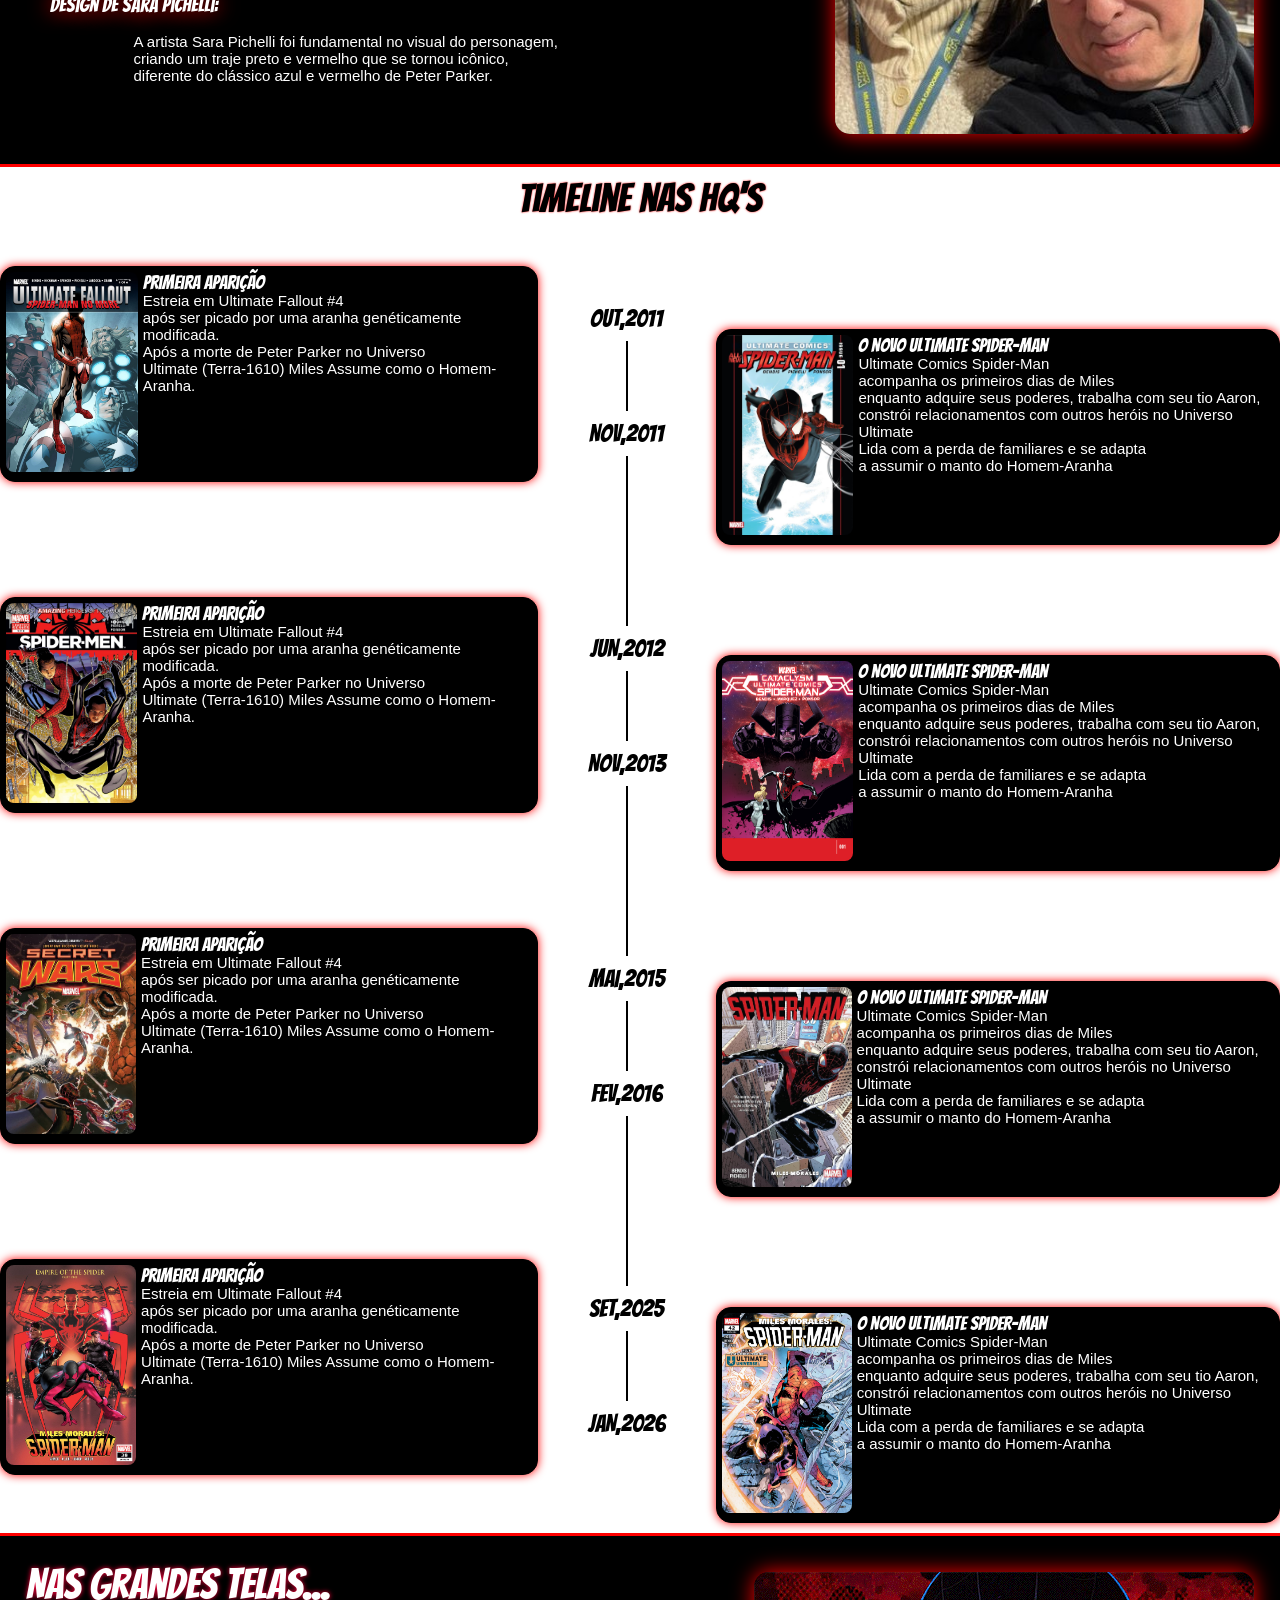
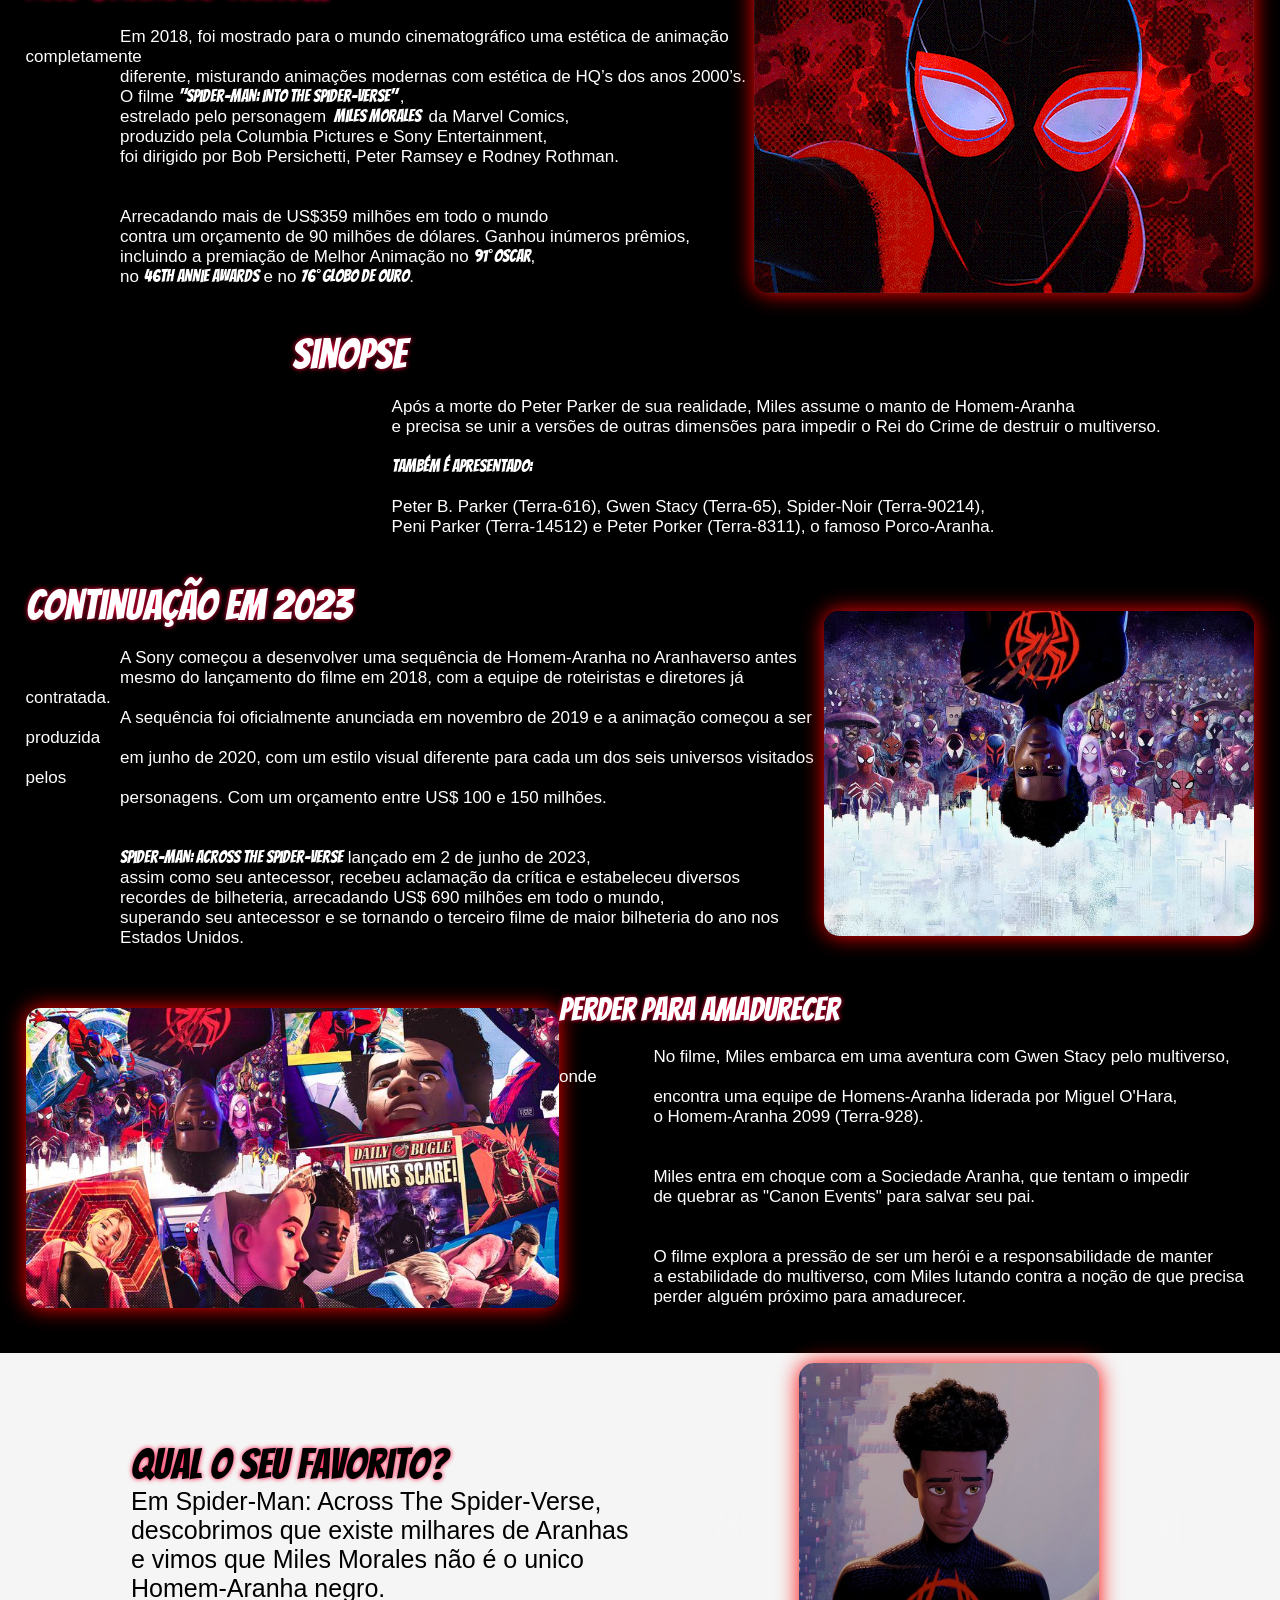
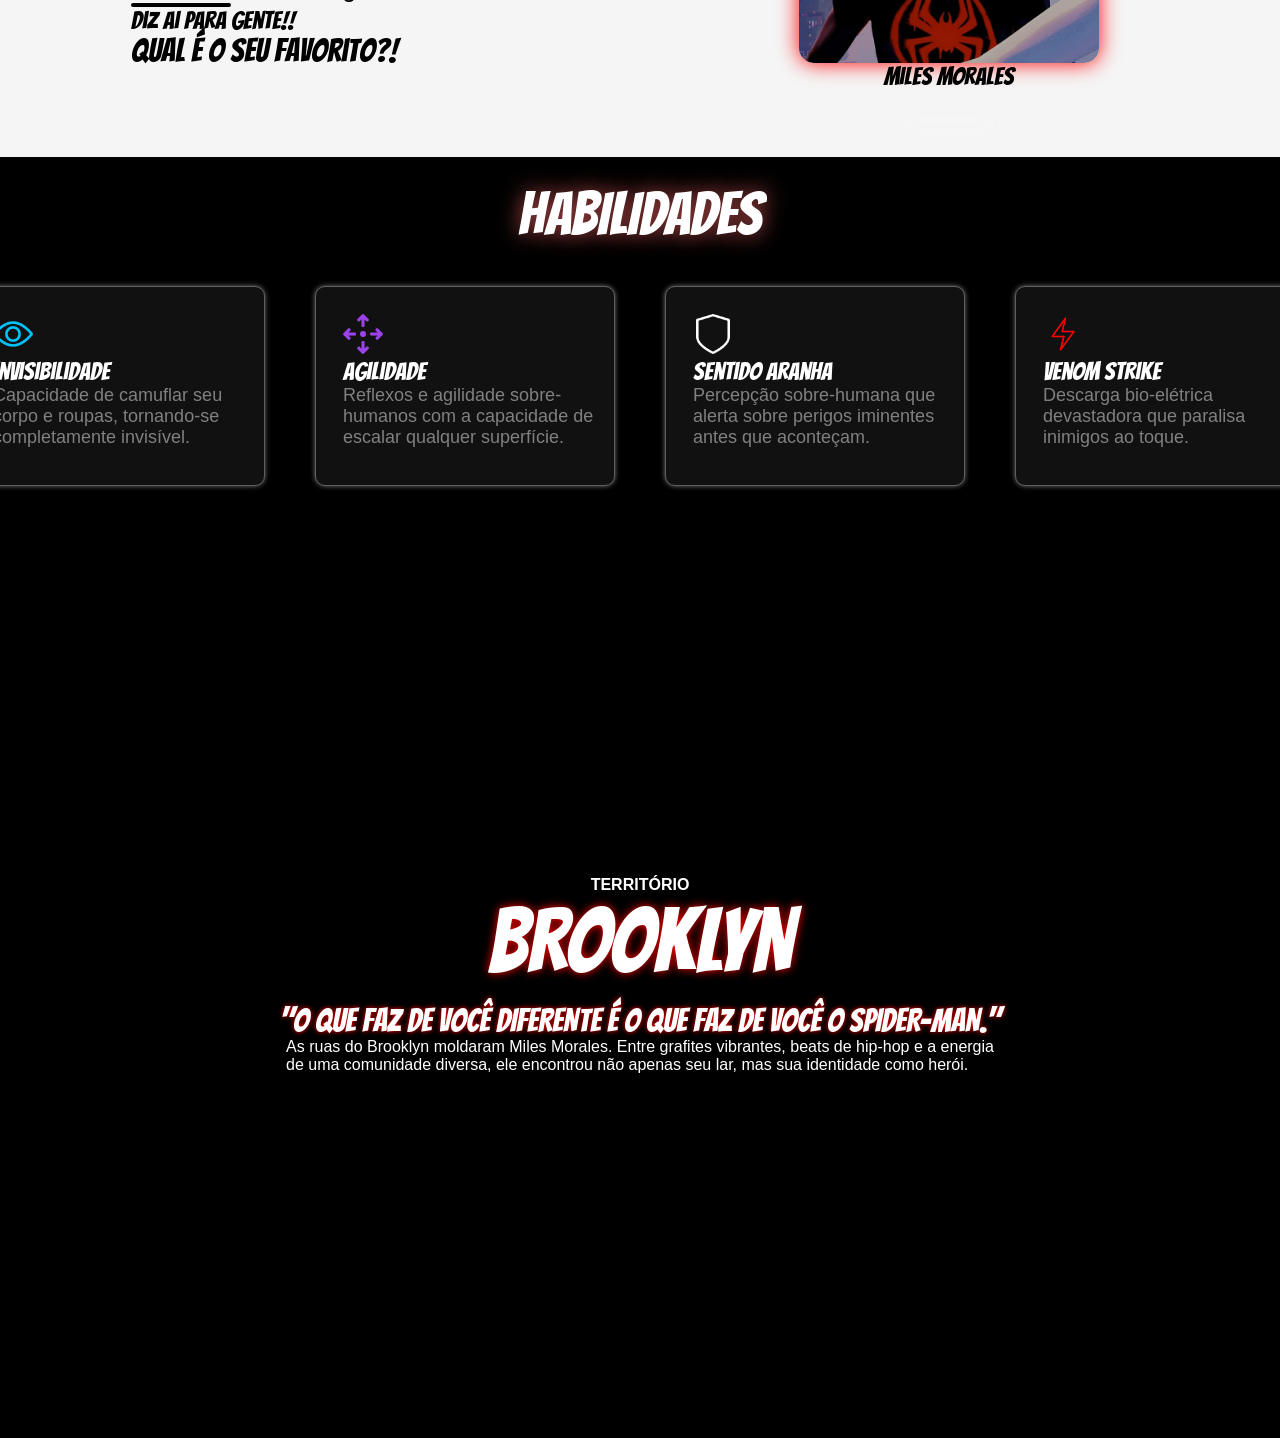
==== commit 40b43757: "alerta de votos" ====
--- a/public/index.html
+++ b/public/index.html
@@ -423,11 +423,8 @@
             </div>
         </div>
     </div>
-
+    
     <div class="favs">
-        <div id="alertaVoto" class="alertaVoto">
-            AAAAAAAAAAAAAAAAAAAAAAAAAAAAAAA
-        </div>
         <div class="infos-favs">
             <div class="title-filmes">
                 <h1 class="bangers-regular">Qual o seu favorito?</h1>
@@ -445,6 +442,11 @@
                 <h3 class="h3-favs bangers-regular">diz ai para gente!!</h3>
                 <h2 class="h2-favs bangers-regular">Qual é o seu favorito?!</h2>
             </div>
+        </div>
+
+        <div id="alertaVoto" class="alertaVoto">
+            <span>Seu voto foi contabilizado com sucesso!!</span>
+            <button class="btn-fechar" onclick="fecharAlerta()">Fechar</button>
         </div>
 
         <div class="escolha-favs">
@@ -616,7 +618,7 @@
                 
             })
         }).then(function(resposta){
-            document.getElementById("alertaVoto").style.display = flex;
+            document.getElementById("alertaVoto").style.display = 'flex';
             console.log("Atualizado!");
         }).catch(function(erro){
             console.log(erro);
@@ -624,5 +626,9 @@
 
     }
 
+    function fecharAlerta(){
+        document.getElementById("alertaVoto").style.display = 'none';
+    }
+
 
 </script>
--- a/public/css/style.css
+++ b/public/css/style.css
@@ -573,6 +573,50 @@
 
 .alertaVoto{
     display: none;
+    flex-direction: column;
+    align-items: center;
+    justify-content: center;
+    background-color: white;
+    z-index: 1000;
+    position: absolute;
+    border: 1px solid #FF0000;
+    box-shadow: 0 0 5px var(--red-light);
+    border-radius: 25px;
+    width: 300px;
+    height: auto;
+    padding: 50px;
+    gap: 30px;
+}
+
+.btn-fechar{
+    background: #000000;
+    backdrop-filter: blur(10px);
+    border: 1px solid var(--red);
+    border-radius: 14px;
+    width: 110px;
+    height: 42px;
+    color: white;
+    font-size: 16px;
+    font-weight: 500;
+    font-family: 'Poppins', sans-serif;
+    display: flex;
+    align-items: center;
+    justify-content: center;
+    cursor: pointer;
+    transition: .3s;
+    box-shadow: 0 0 5px var(--red-light);
+}
+
+.btn-fechar:hover{
+    color: var(--red);
+    transform: translateY(-2px);
+    border-color: var(--red);
+    box-shadow: 0 0 10px var(--red);
+    
+}
+
+.btn-fechar:active{
+    transform: scale(.96);
 }
 
 /* HABILIDADES */
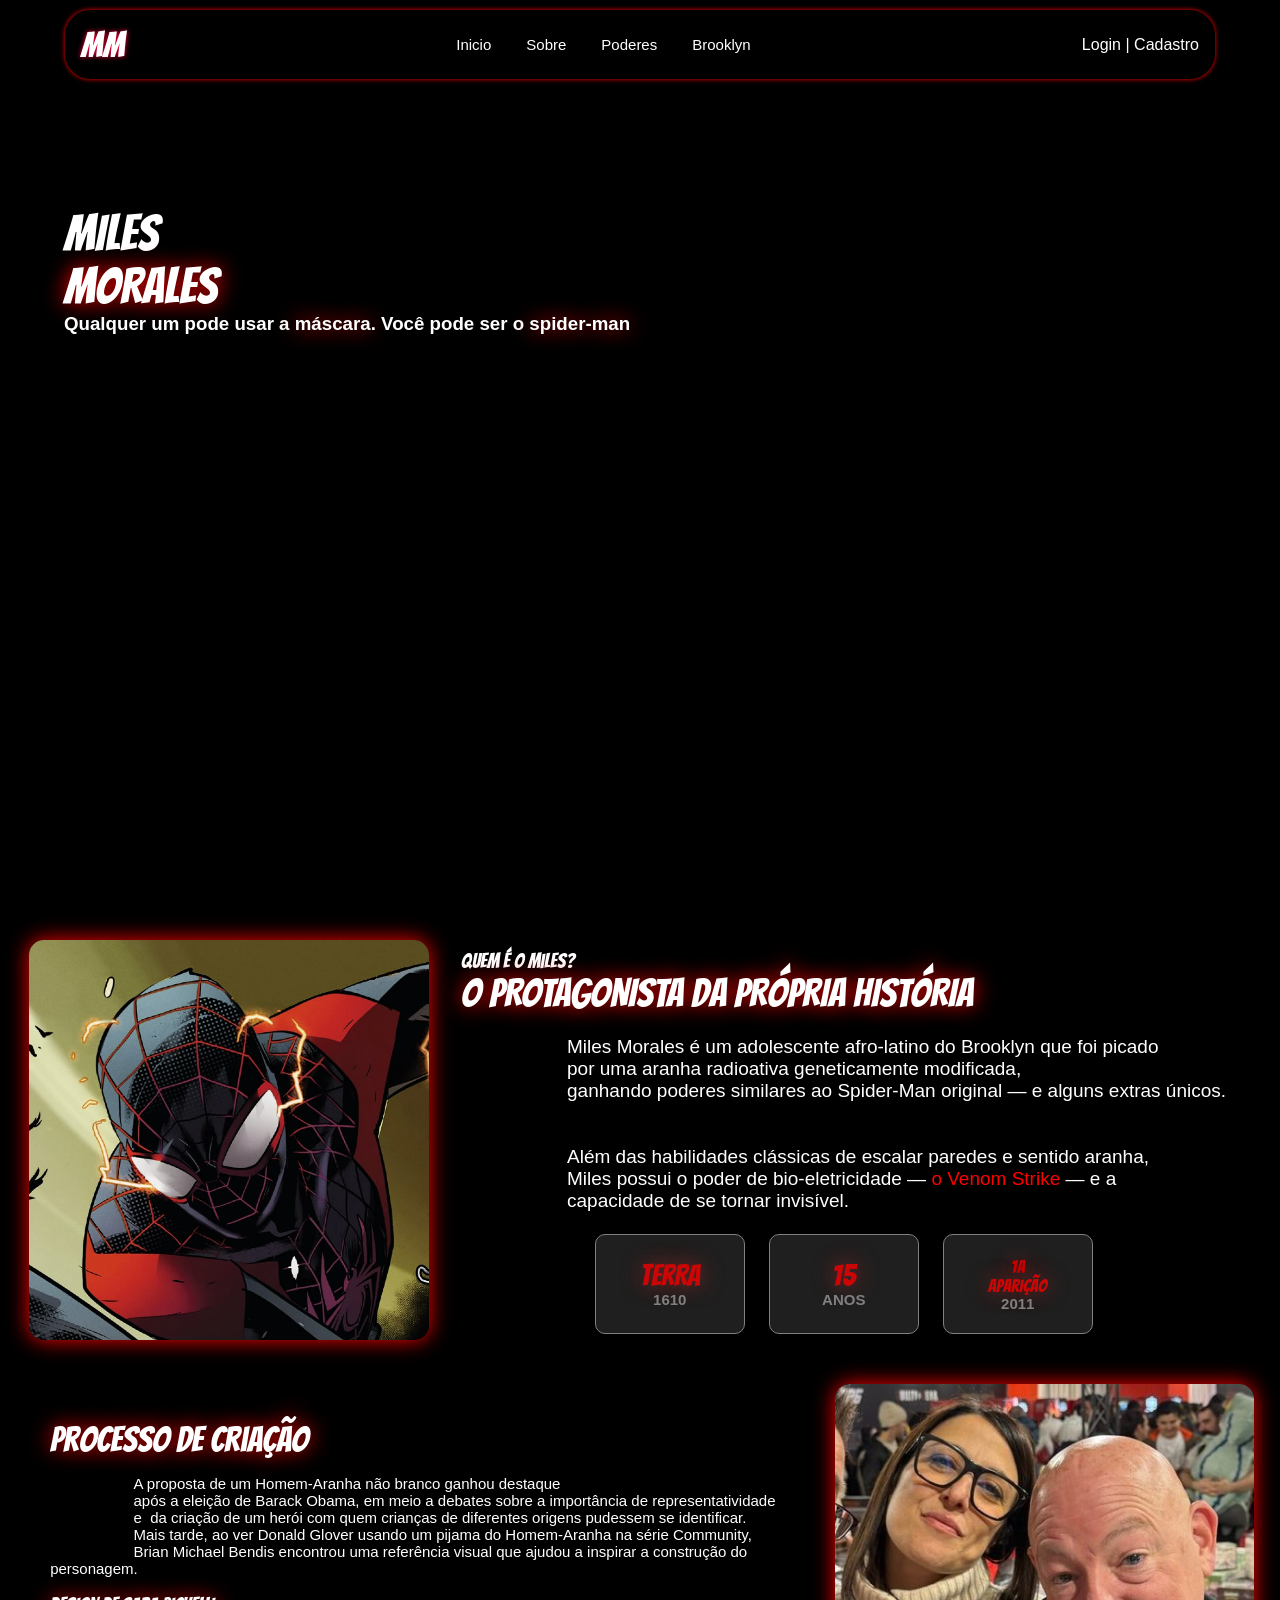
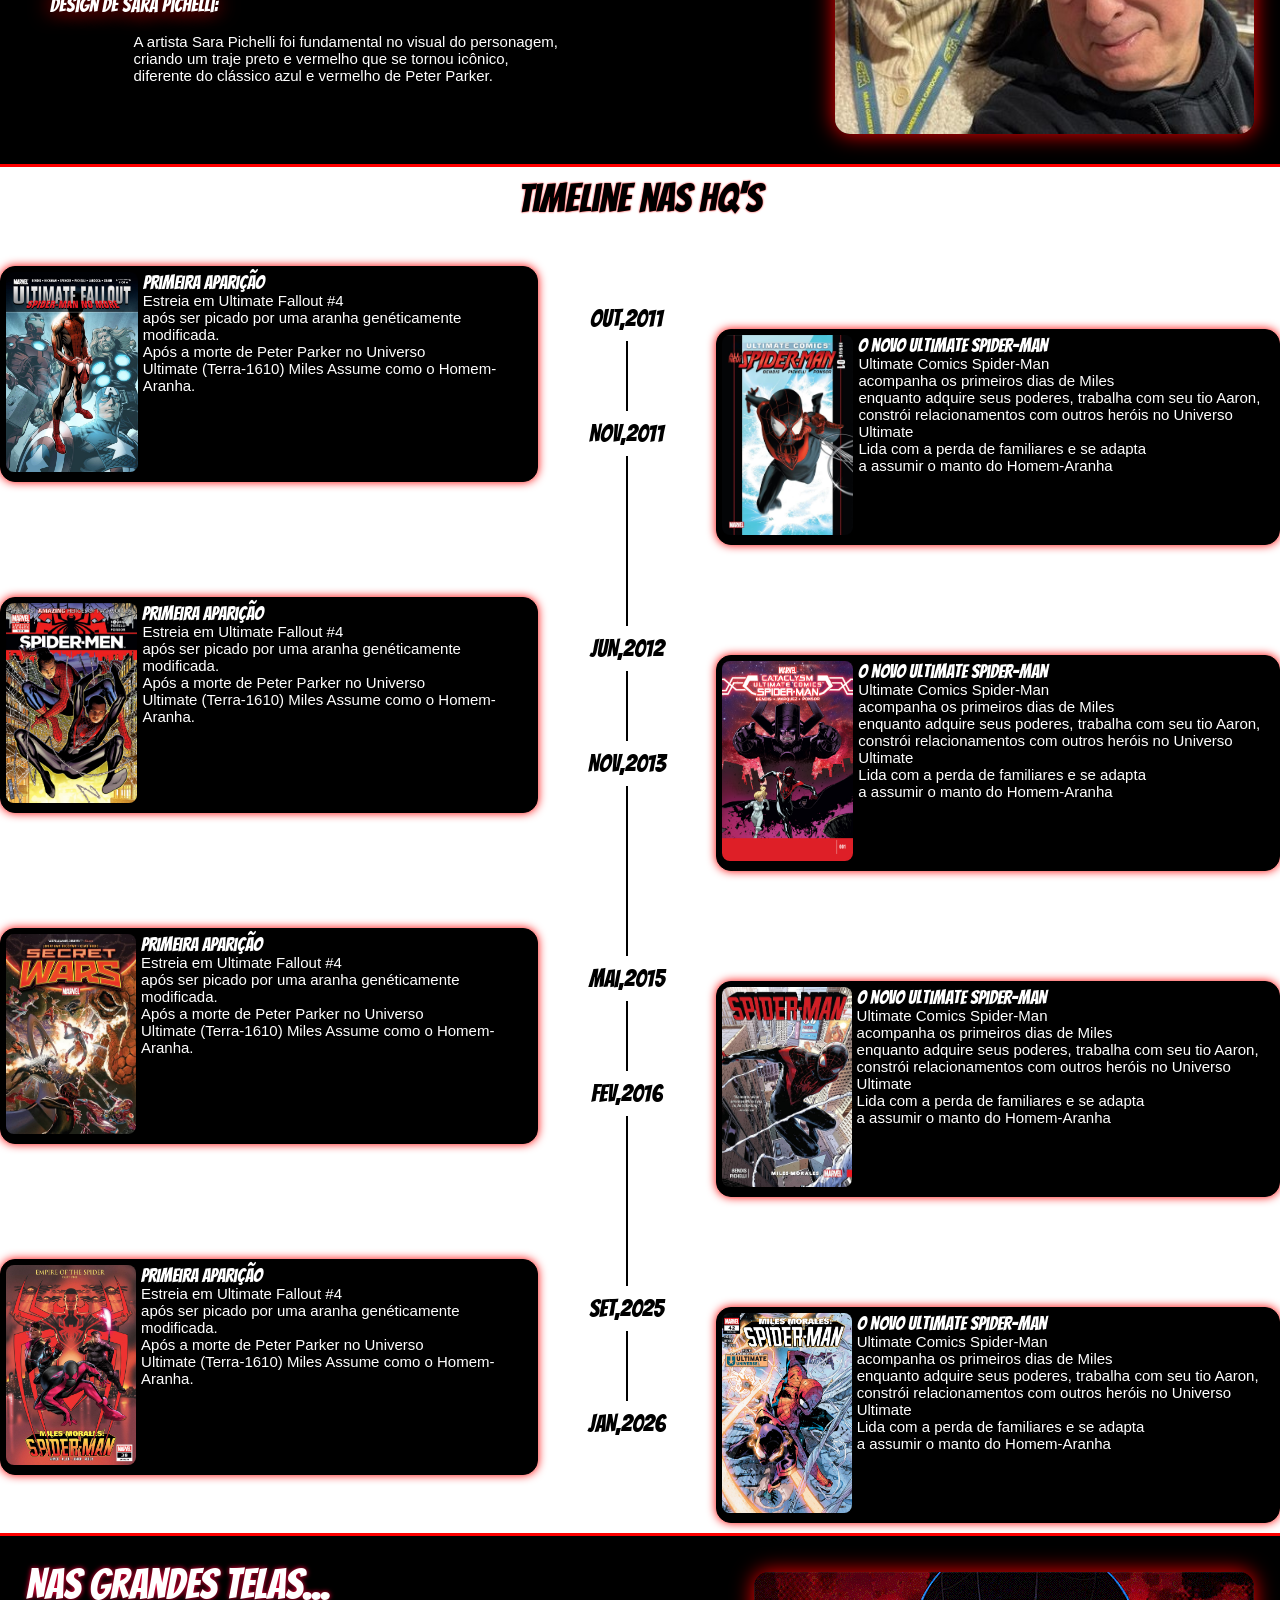
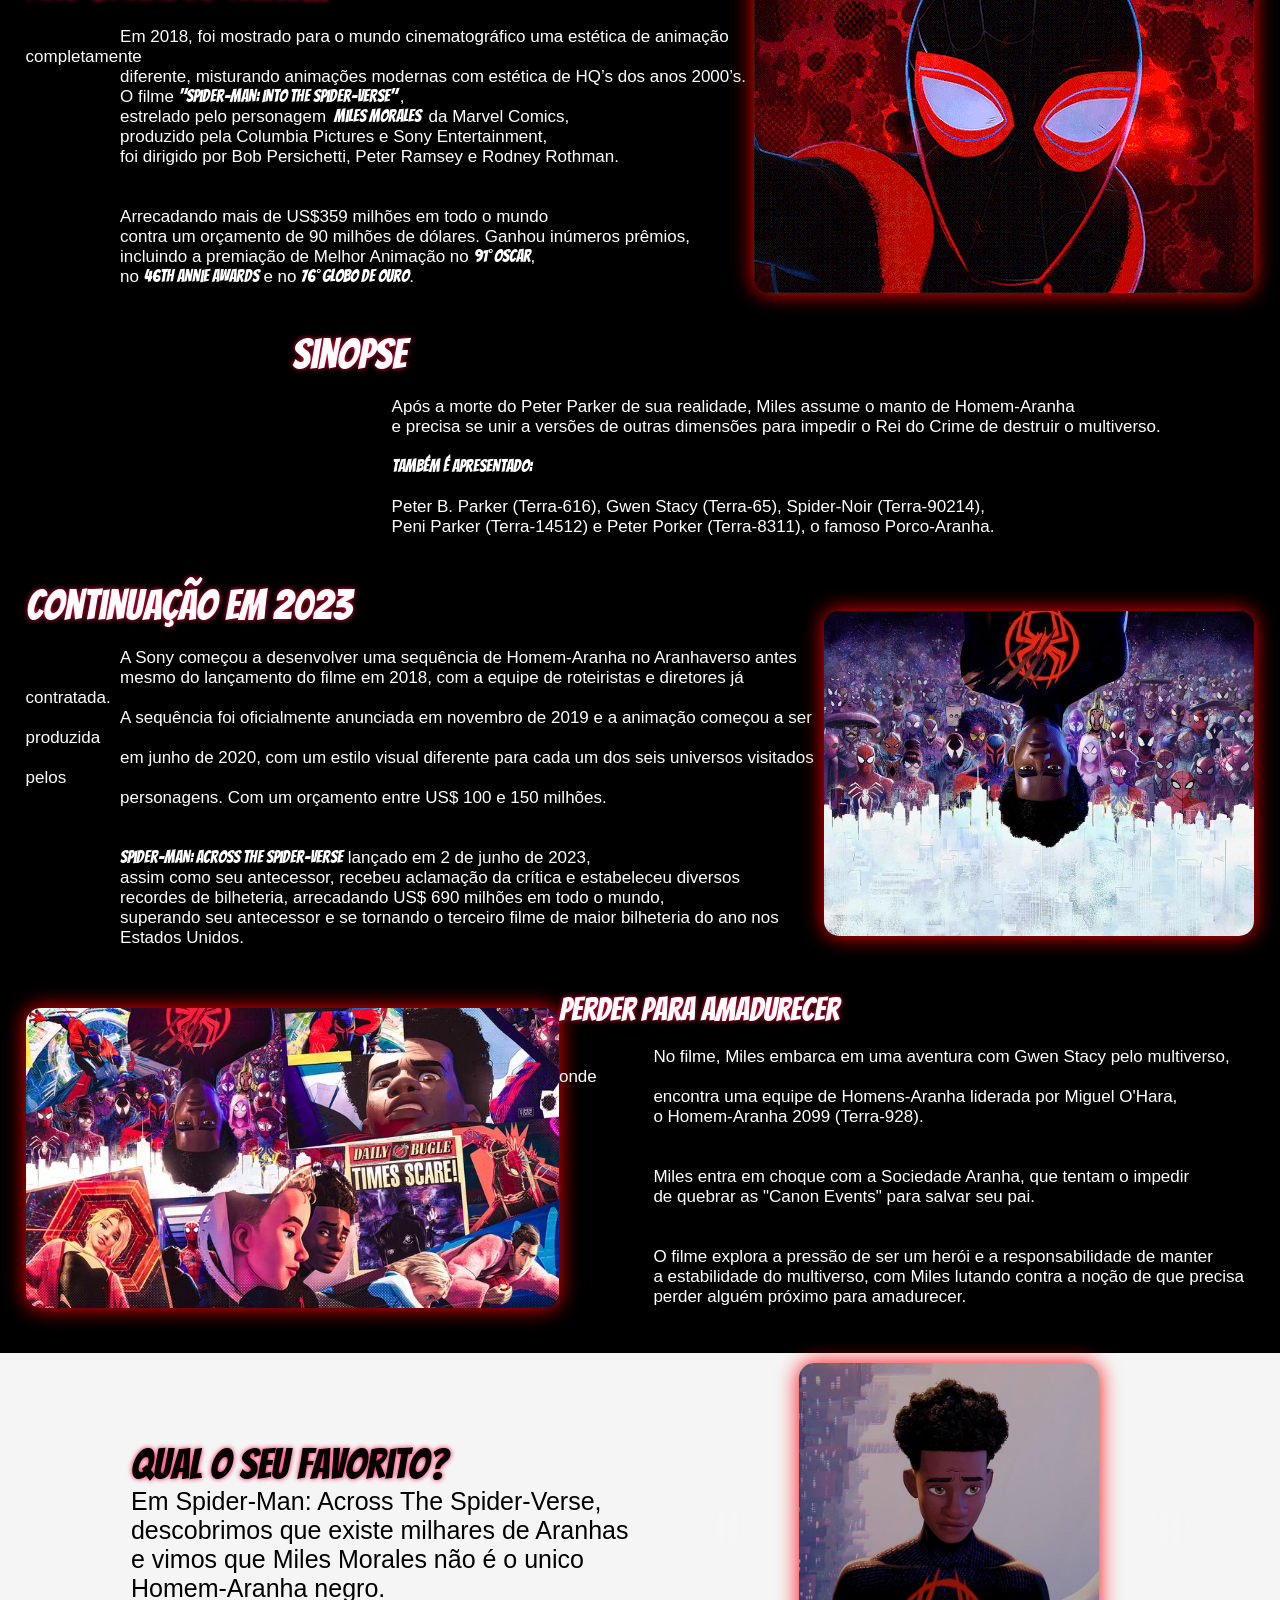
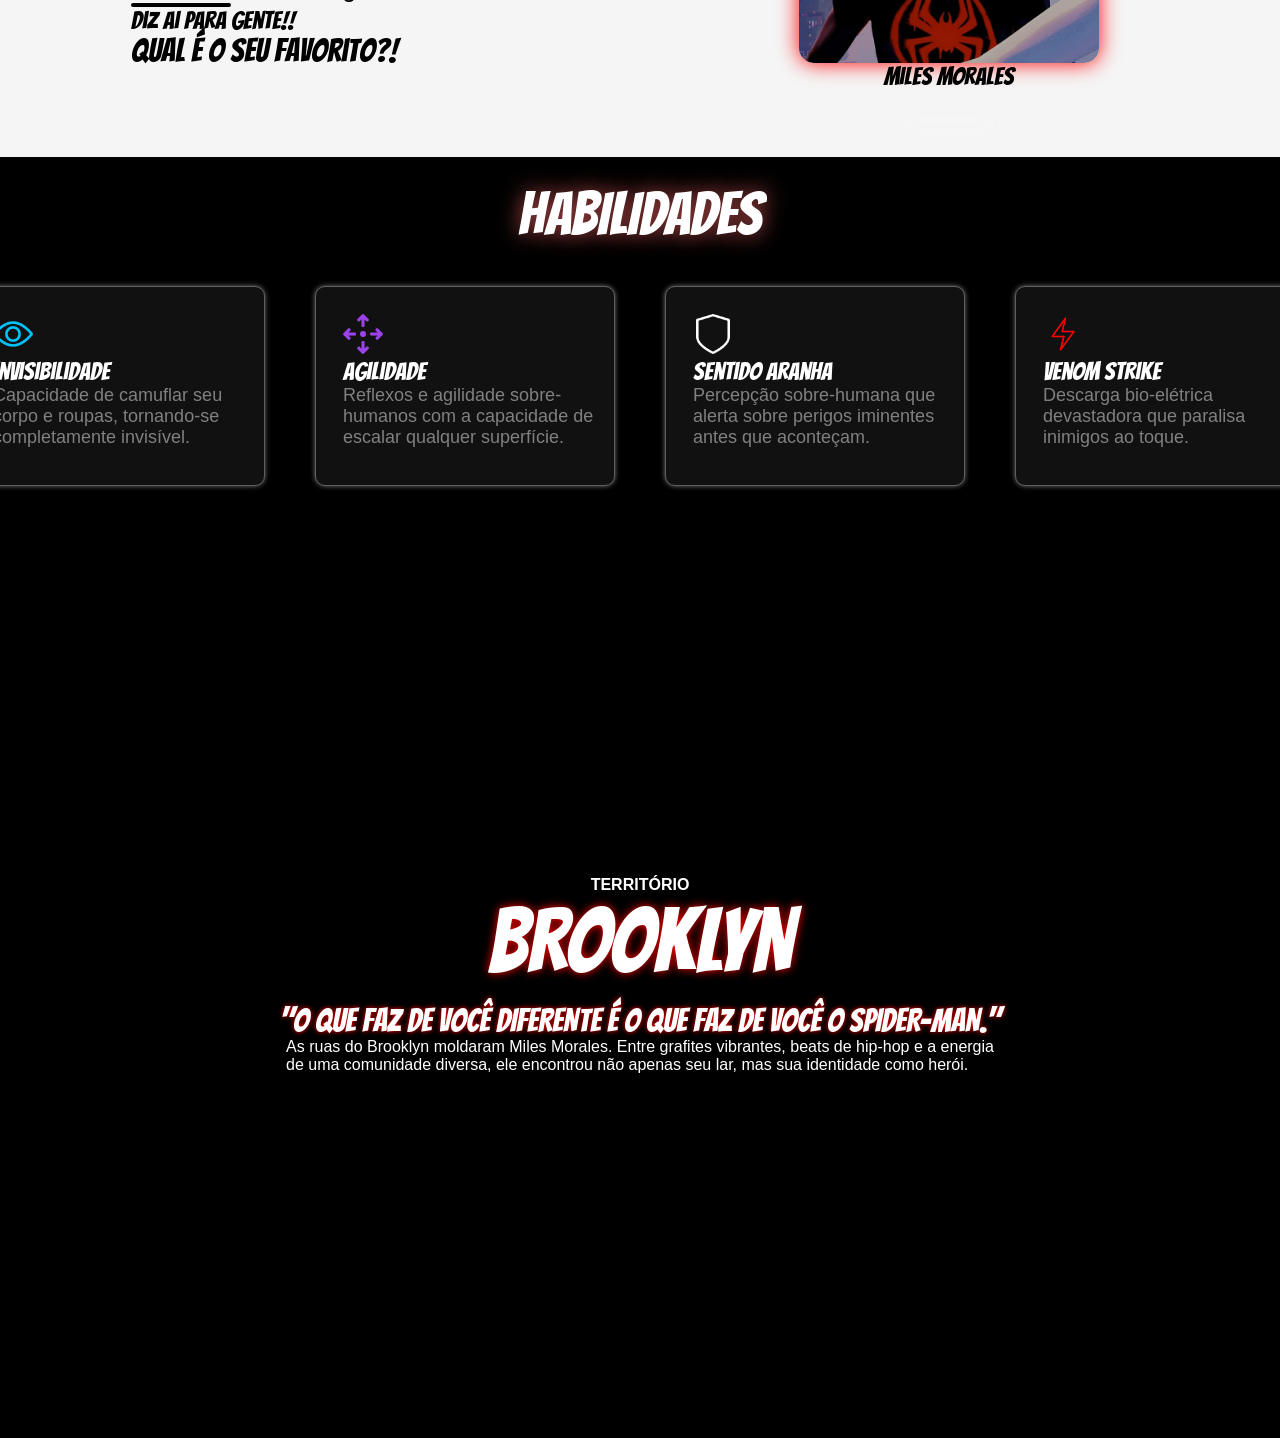
==== commit 04bf2b14: "modal alerta de votos funcionando" ====
--- a/public/index.html
+++ b/public/index.html
@@ -7,6 +7,7 @@
     <link rel="stylesheet" href="./css/style.css">
 </head>
 <body>
+    <div id="travarScroll">
     <!-- HEADER -->
     <div class="header">
         <!-- NAVBAR -->
@@ -424,8 +425,8 @@
         </div>
     </div>
     
-    <div class="favs">
-        <div class="infos-favs">
+    <div id="favs" class="favs">
+        <div id="infos_favs" class="infos-favs">
             <div class="title-filmes">
                 <h1 class="bangers-regular">Qual o seu favorito?</h1>
             </div>
@@ -449,7 +450,7 @@
             <button class="btn-fechar" onclick="fecharAlerta()">Fechar</button>
         </div>
 
-        <div class="escolha-favs">
+        <div id="escolha_favs" class="escolha-favs">
 
             <div class="slides" id="slides">
                 <button class="btn-favs anterior" onclick="voltar()">❮</button>
@@ -560,6 +561,7 @@
 
     </div>
             
+    </div>
 
 </body>
 </html>
@@ -619,6 +621,9 @@
             })
         }).then(function(resposta){
             document.getElementById("alertaVoto").style.display = 'flex';
+            document.getElementById("infos_favs").style.pointerEvents = 'none';
+            document.getElementById("escolha_favs").style.pointerEvents = 'none';
+            
             console.log("Atualizado!");
         }).catch(function(erro){
             console.log(erro);
@@ -628,6 +633,9 @@
 
     function fecharAlerta(){
         document.getElementById("alertaVoto").style.display = 'none';
+        document.getElementById("infos_favs").style.pointerEvents = '';
+        document.getElementById("escolha_favs").style.pointerEvents = '';
+        
     }
 
 
--- a/public/css/style.css
+++ b/public/css/style.css
@@ -448,6 +448,7 @@
     flex-direction: column;
     align-items: flex-start;
     justify-content: center;
+    
 }
 .p1-favs span{
     font-size: 25px;
@@ -586,6 +587,7 @@
     height: auto;
     padding: 50px;
     gap: 30px;
+    
 }
 
 .btn-fechar{
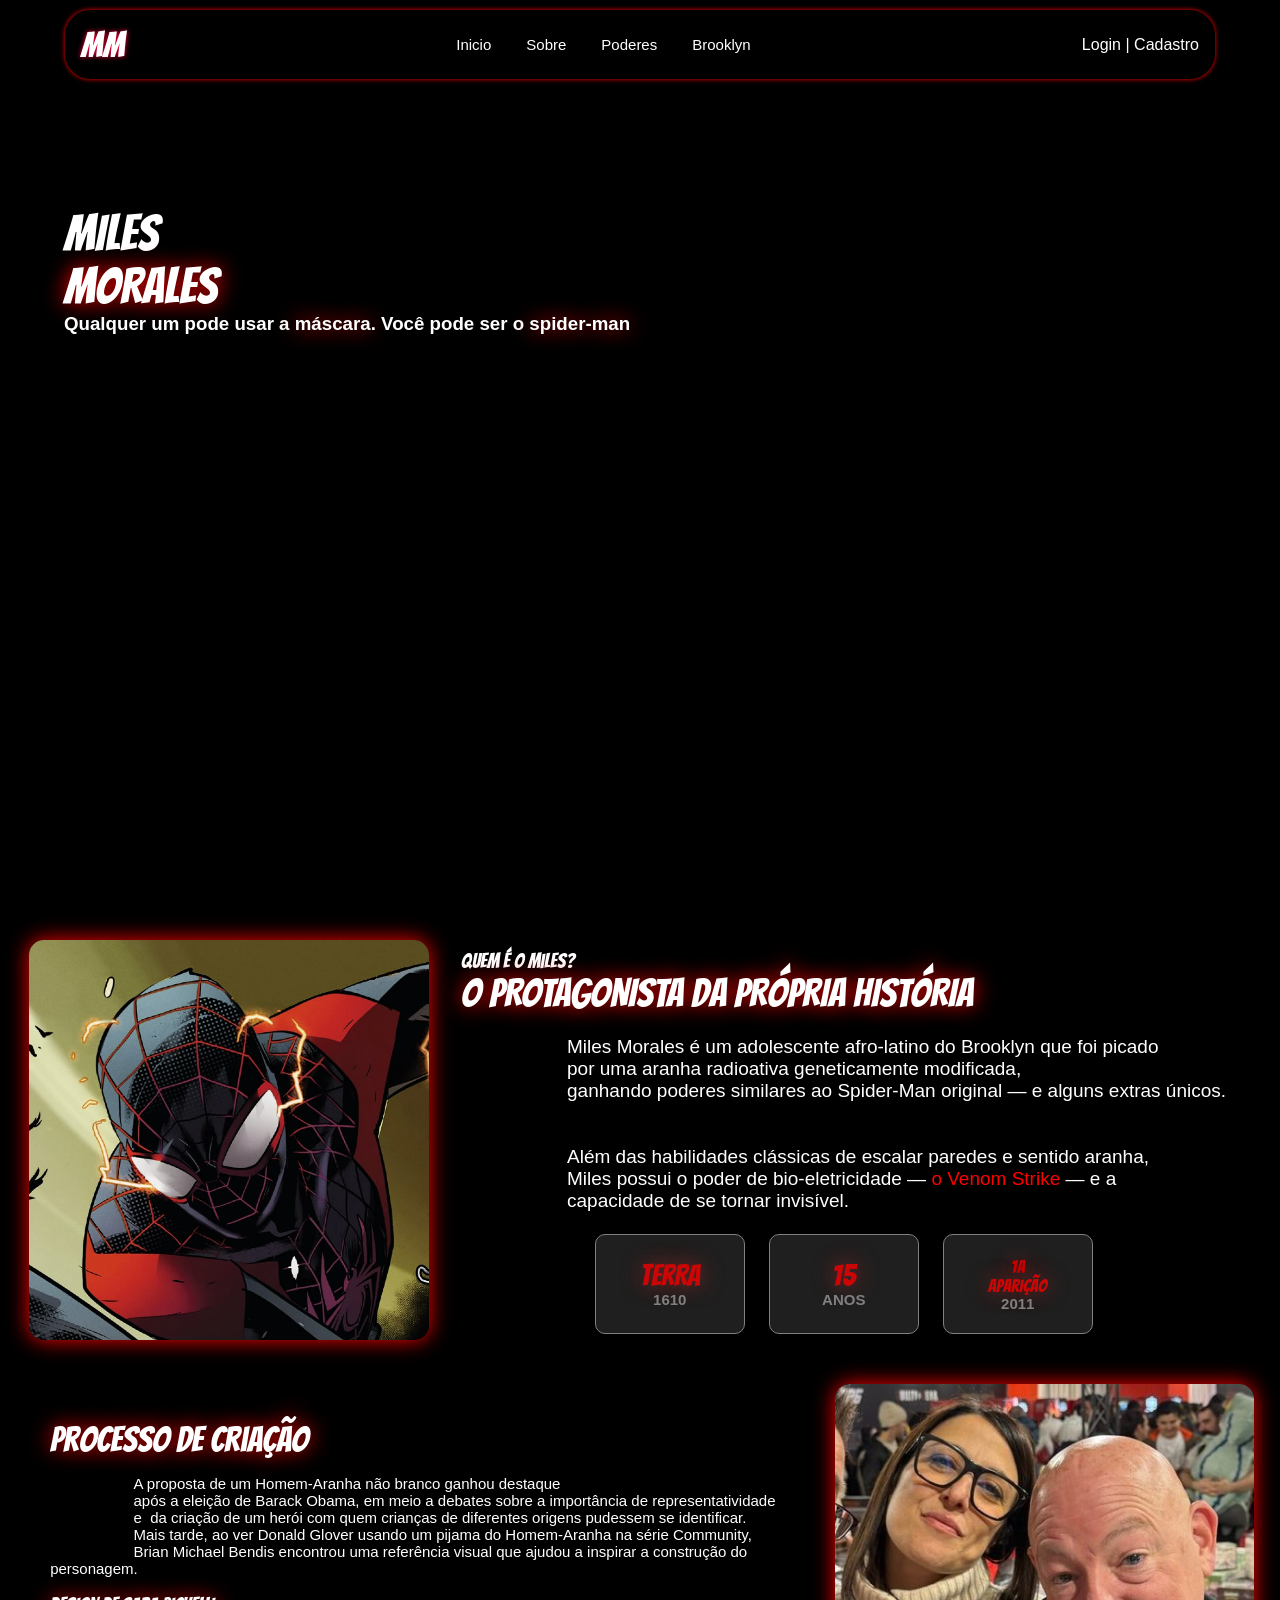
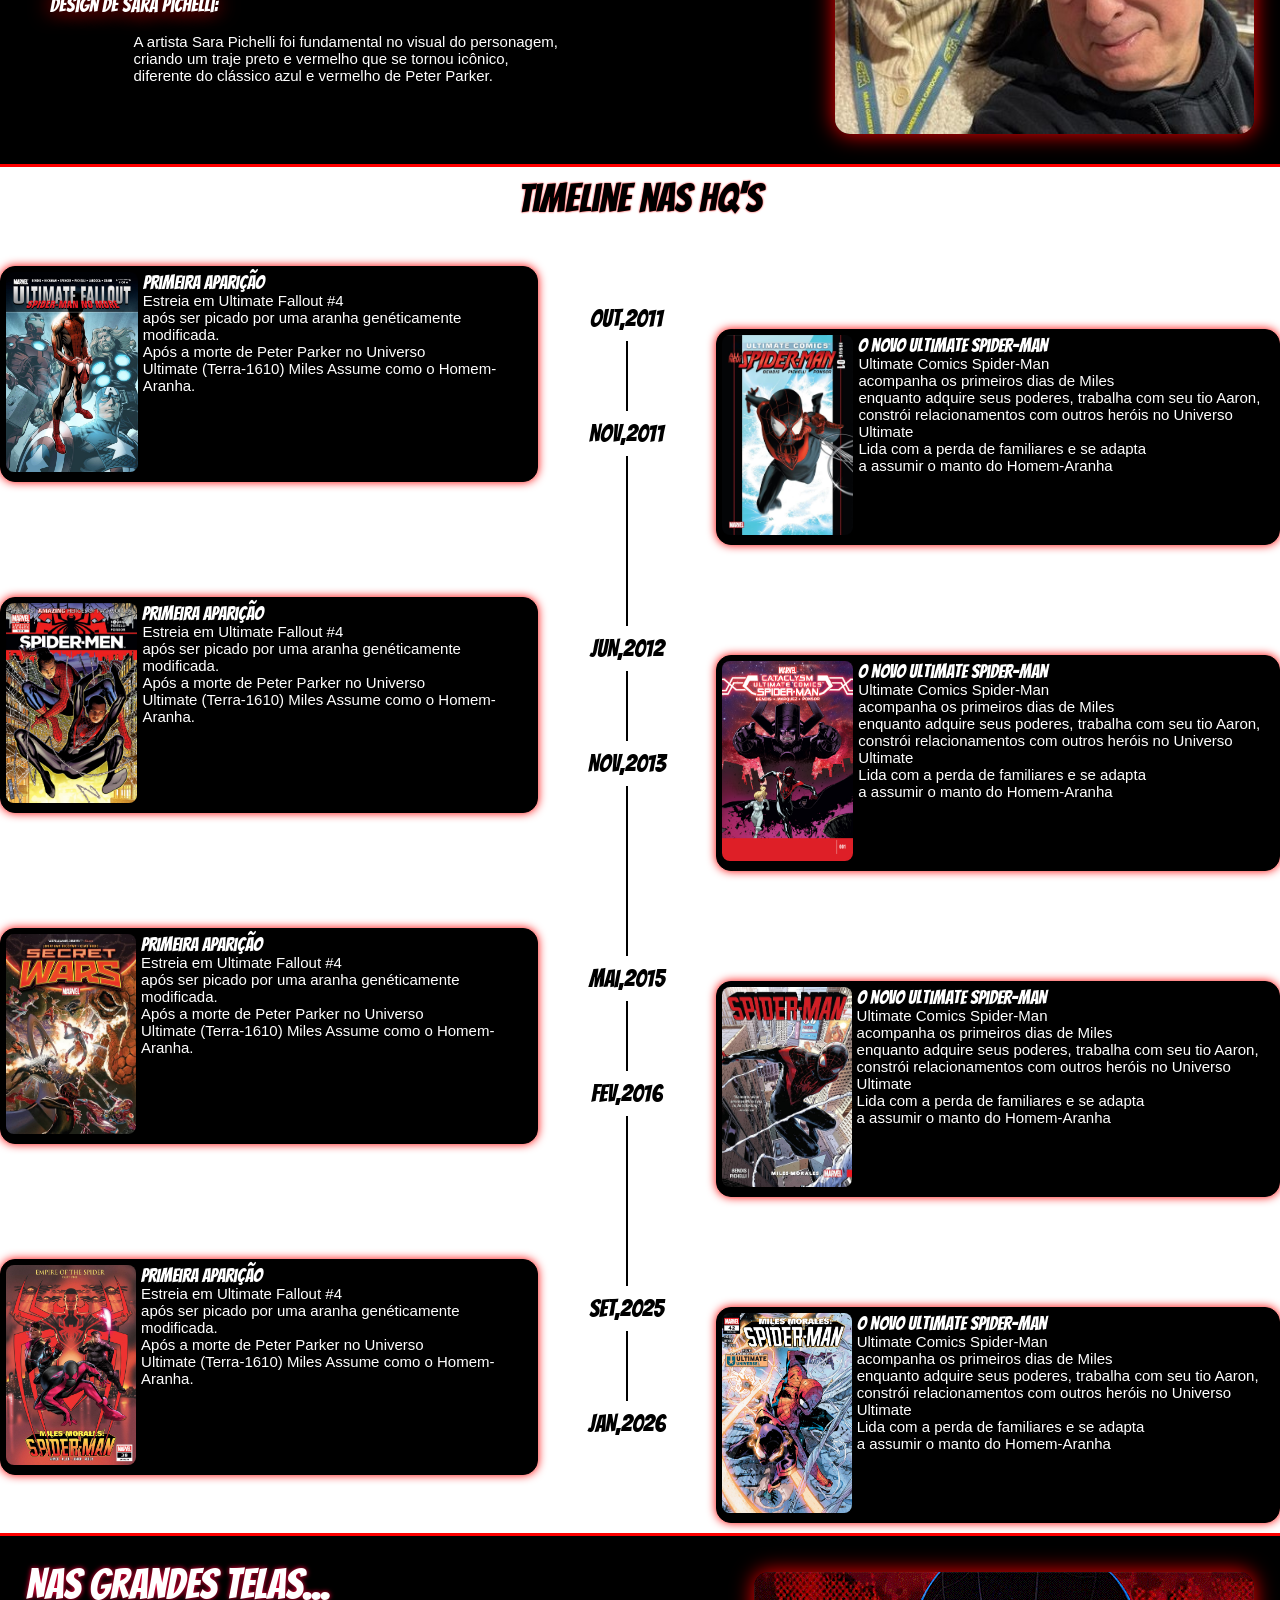
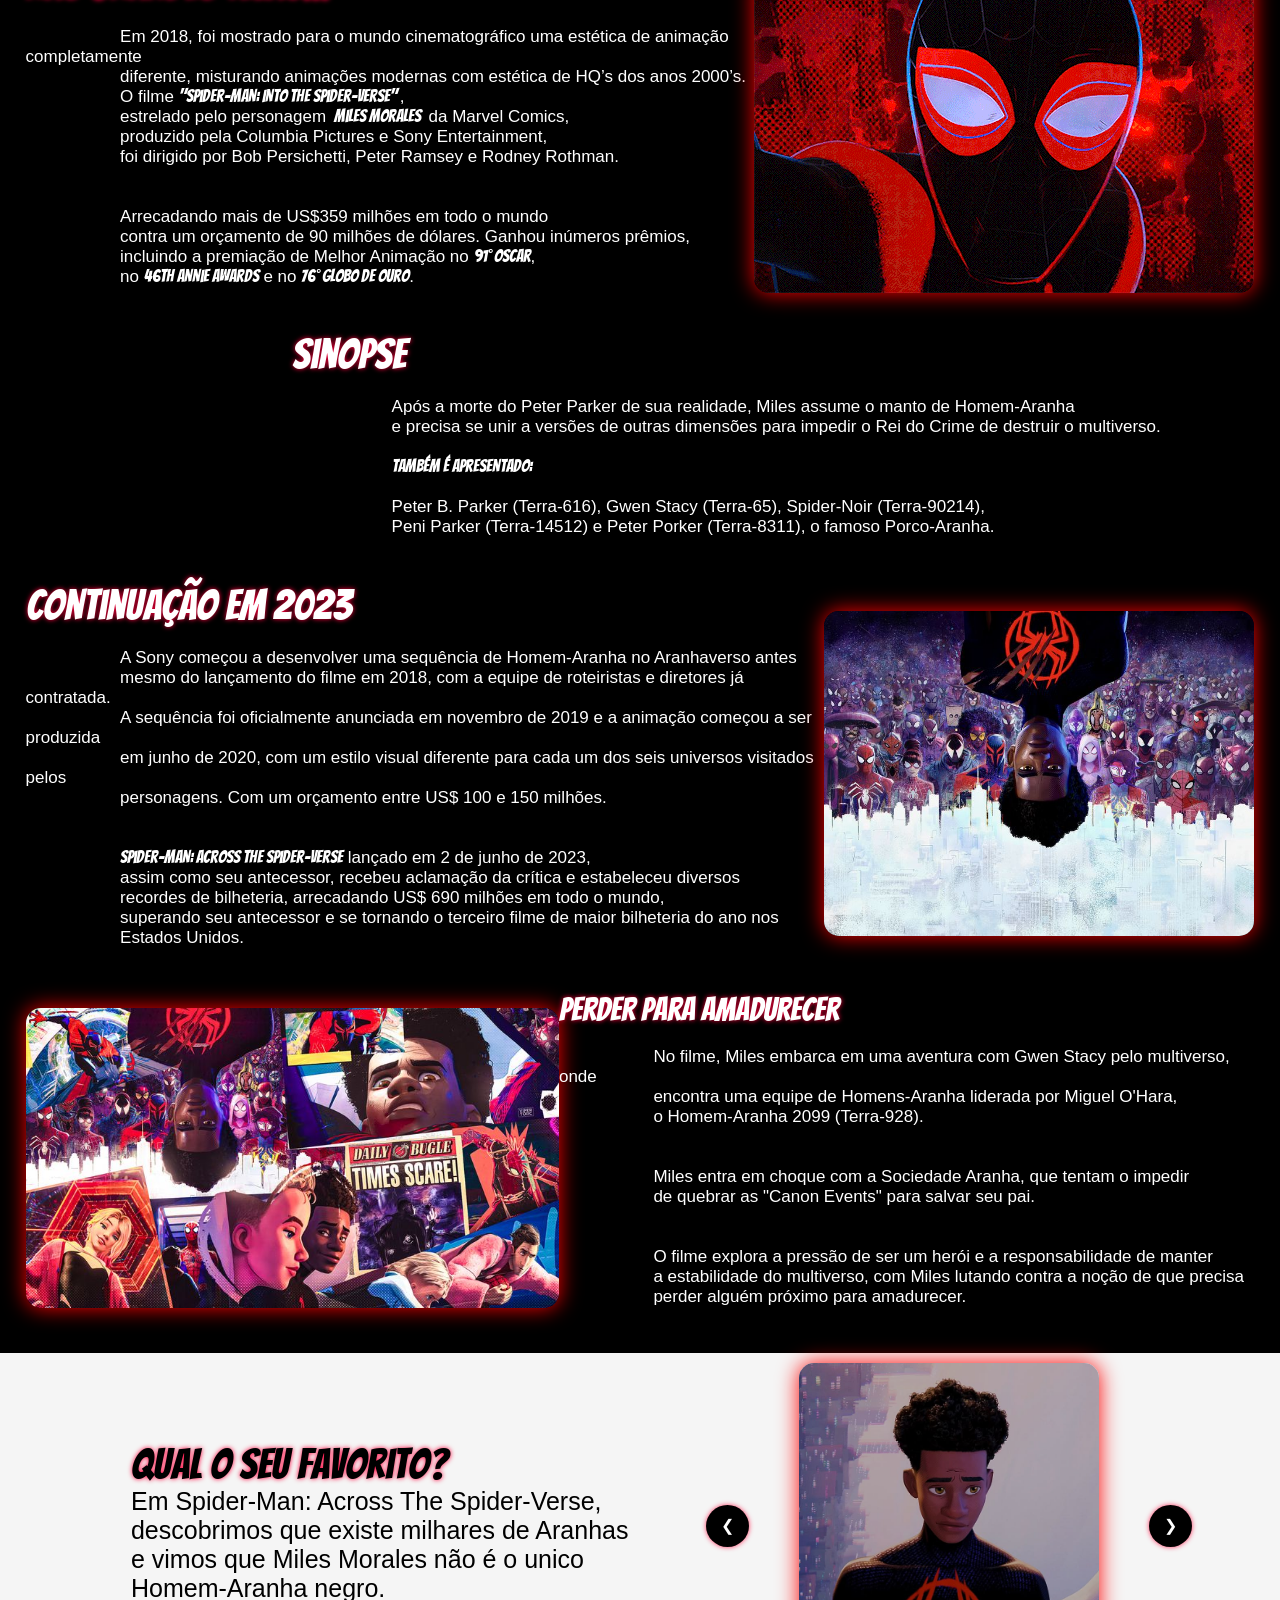
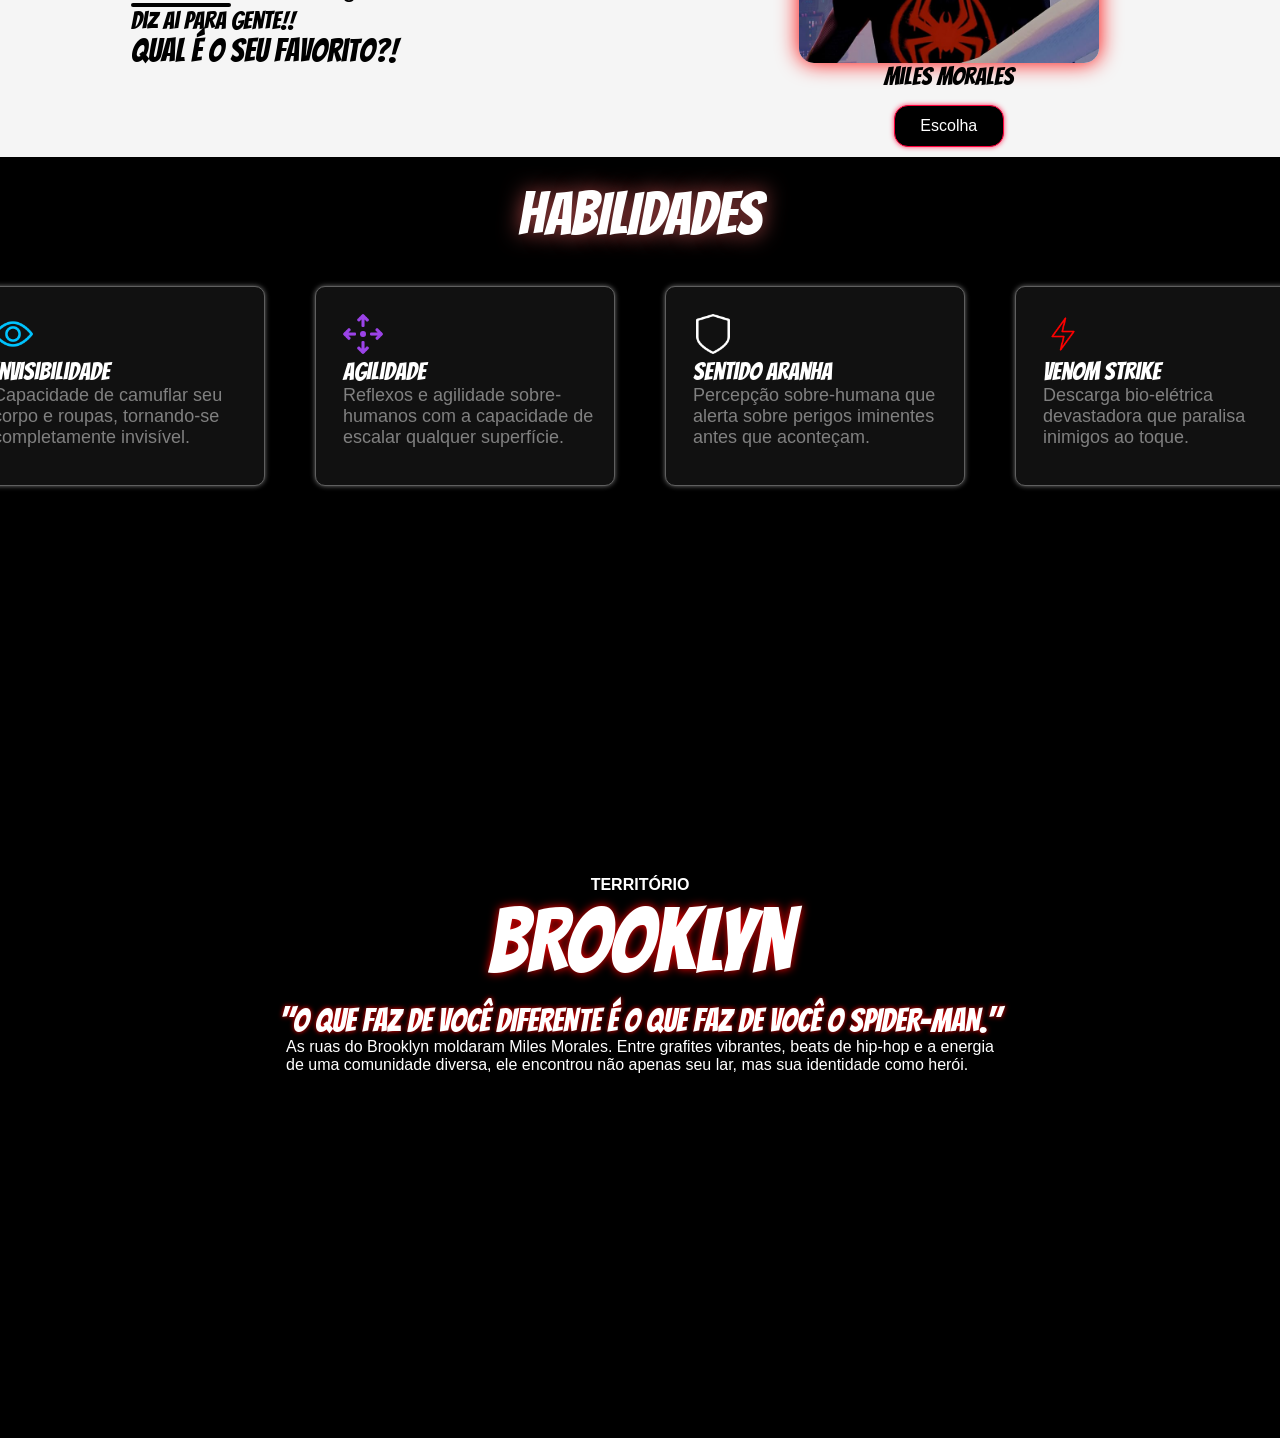
==== commit 5aa838ea: "correção bugs carrossel" ====
--- a/public/index.html
+++ b/public/index.html
@@ -570,7 +570,7 @@
 
     /* Carrossel */
 
-    let slideAtual = 1;
+    let slideAtual = 0;
 
     let slides = document.querySelectorAll(".slide");
 
@@ -609,7 +609,7 @@
     /* Enviar */
 
     function enviarFav(){
-        let idAranha = slideAtual;
+        let idAranha = slideAtual+1;
 
         fetch(`/favs/atualizar/${idAranha}`, {
             method: "PUT",
